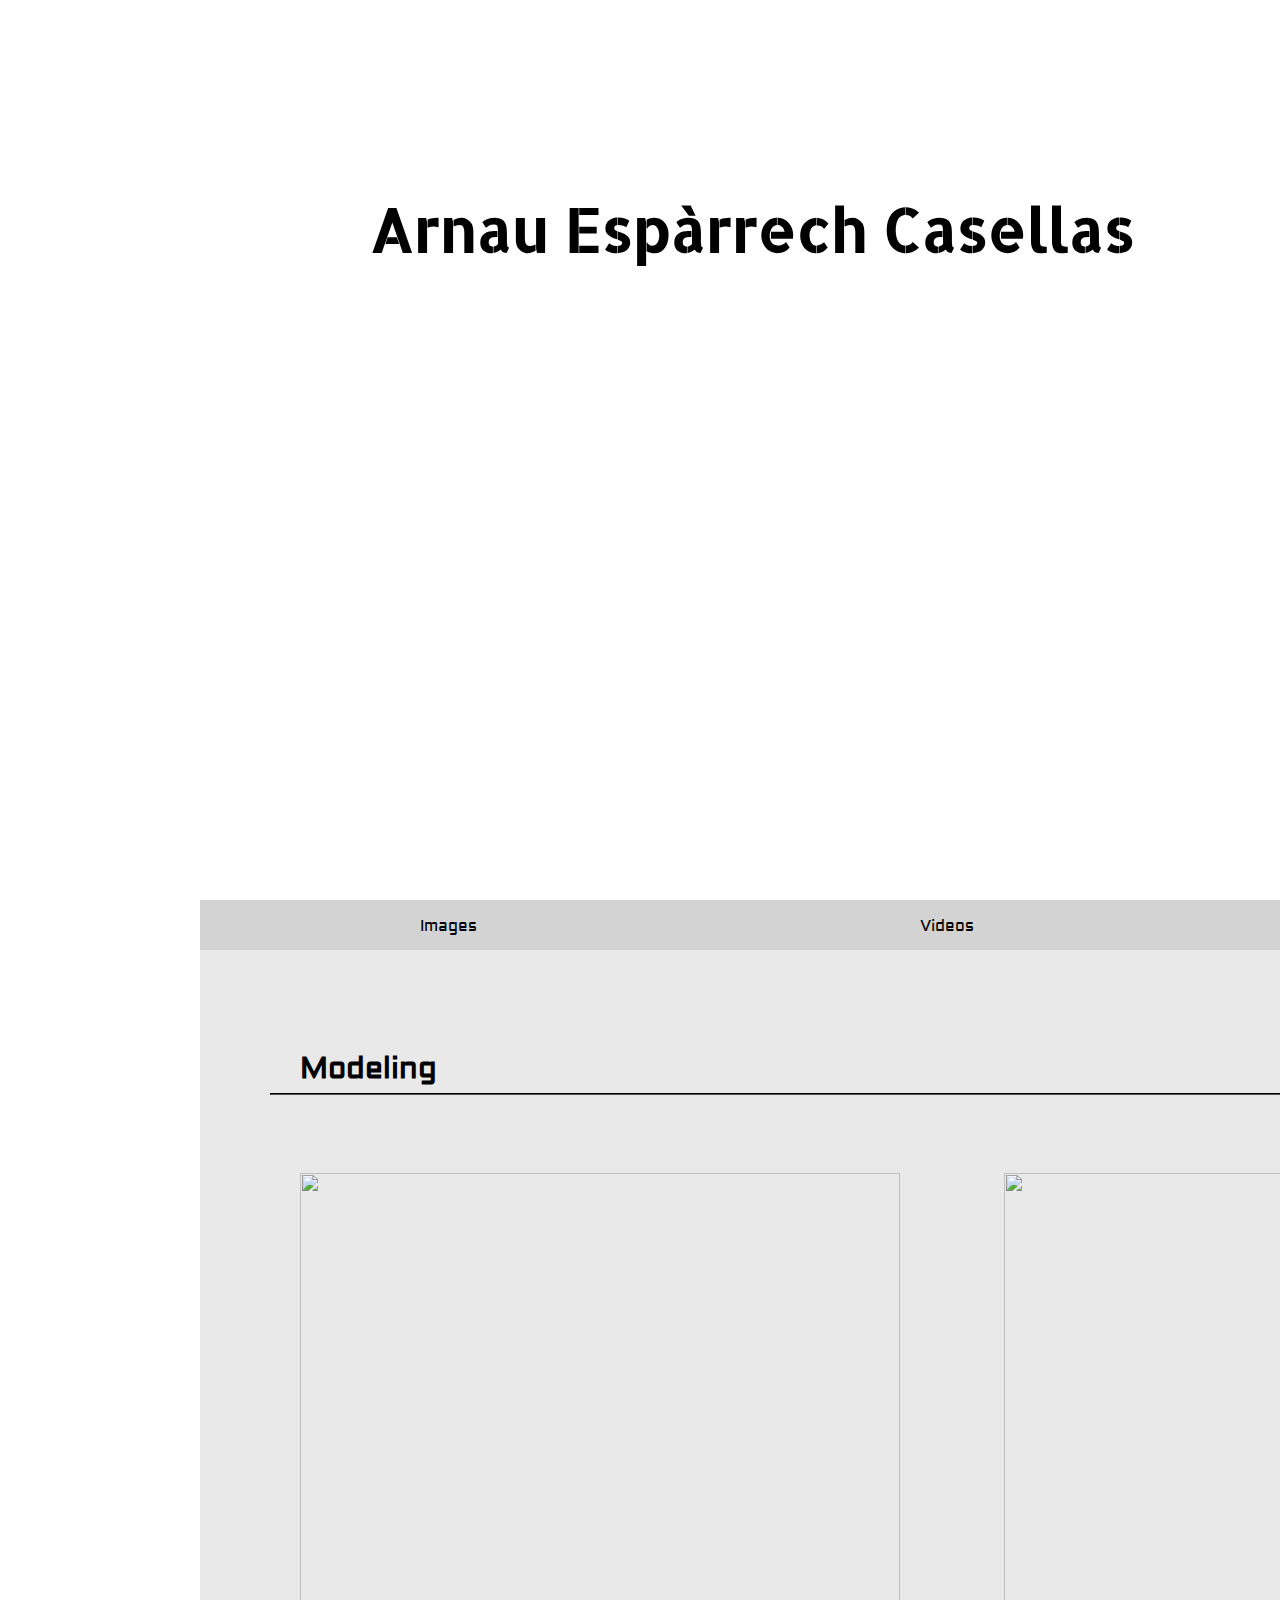
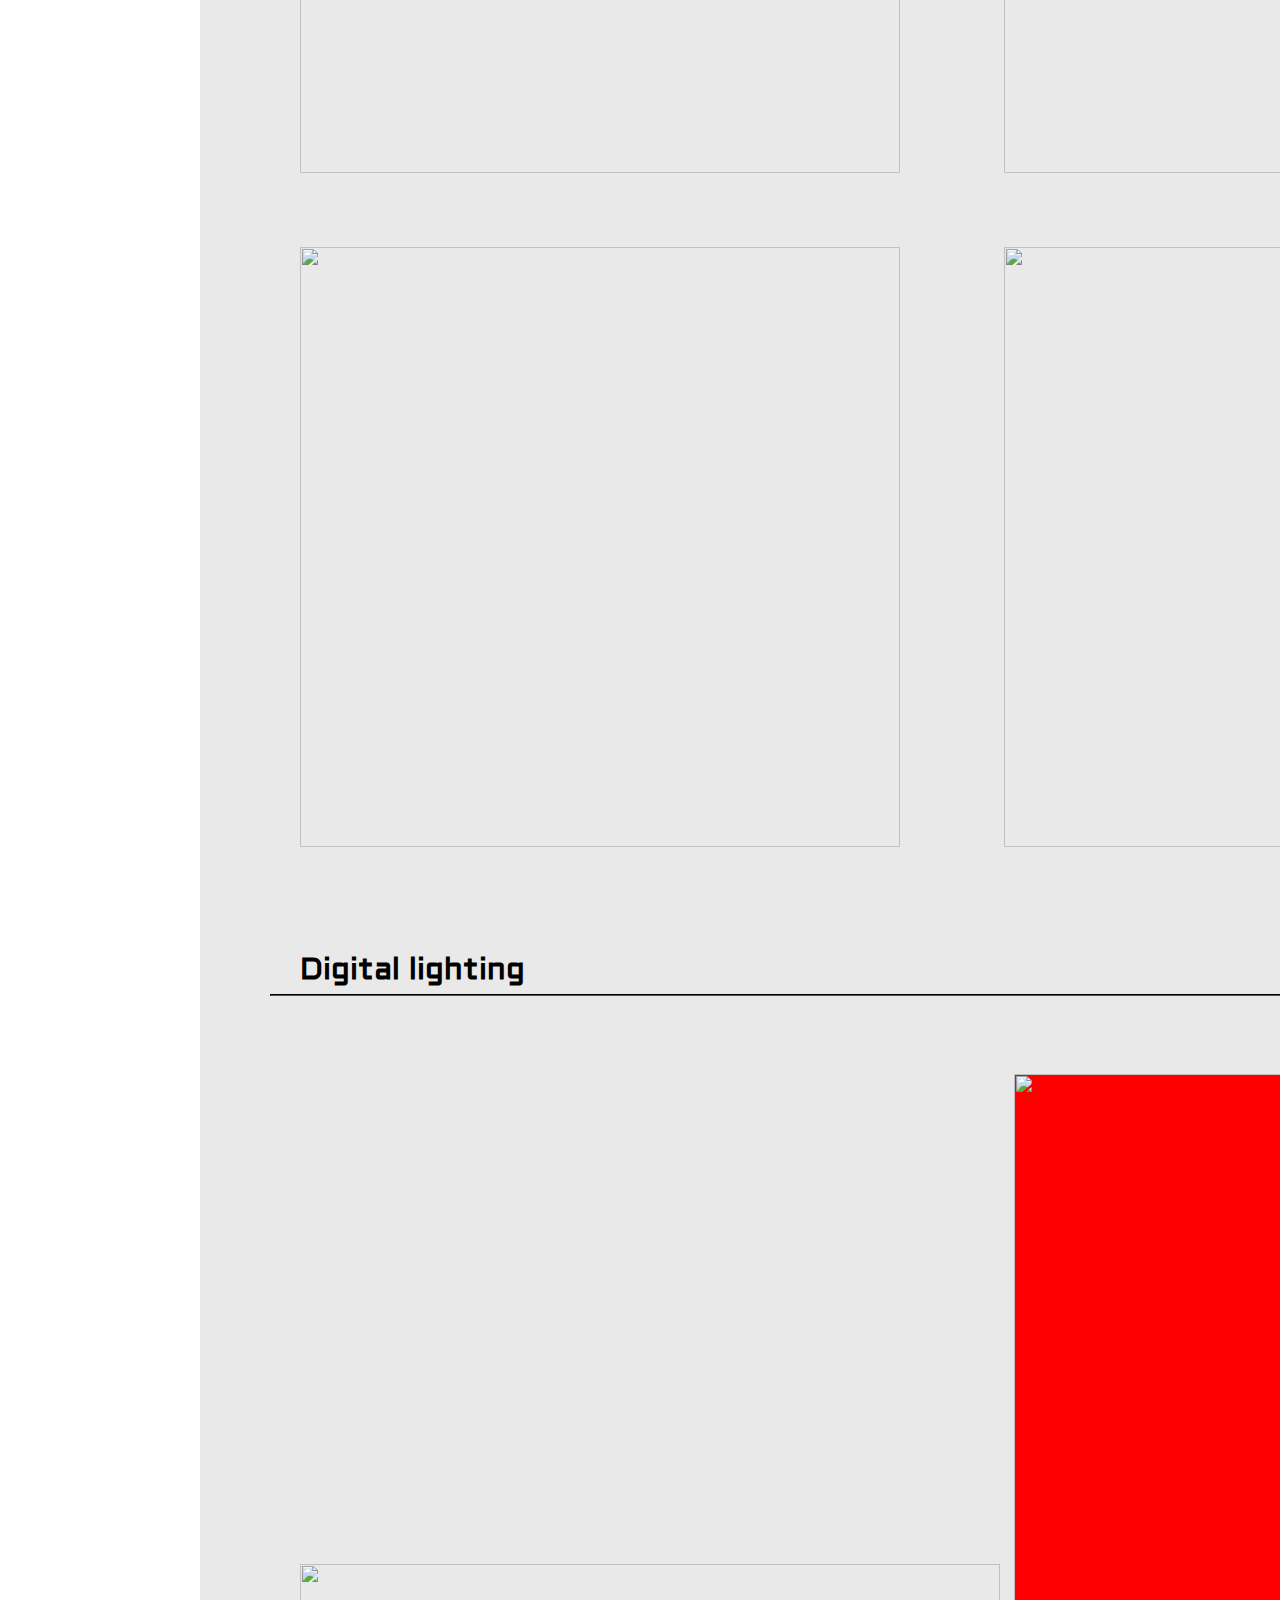
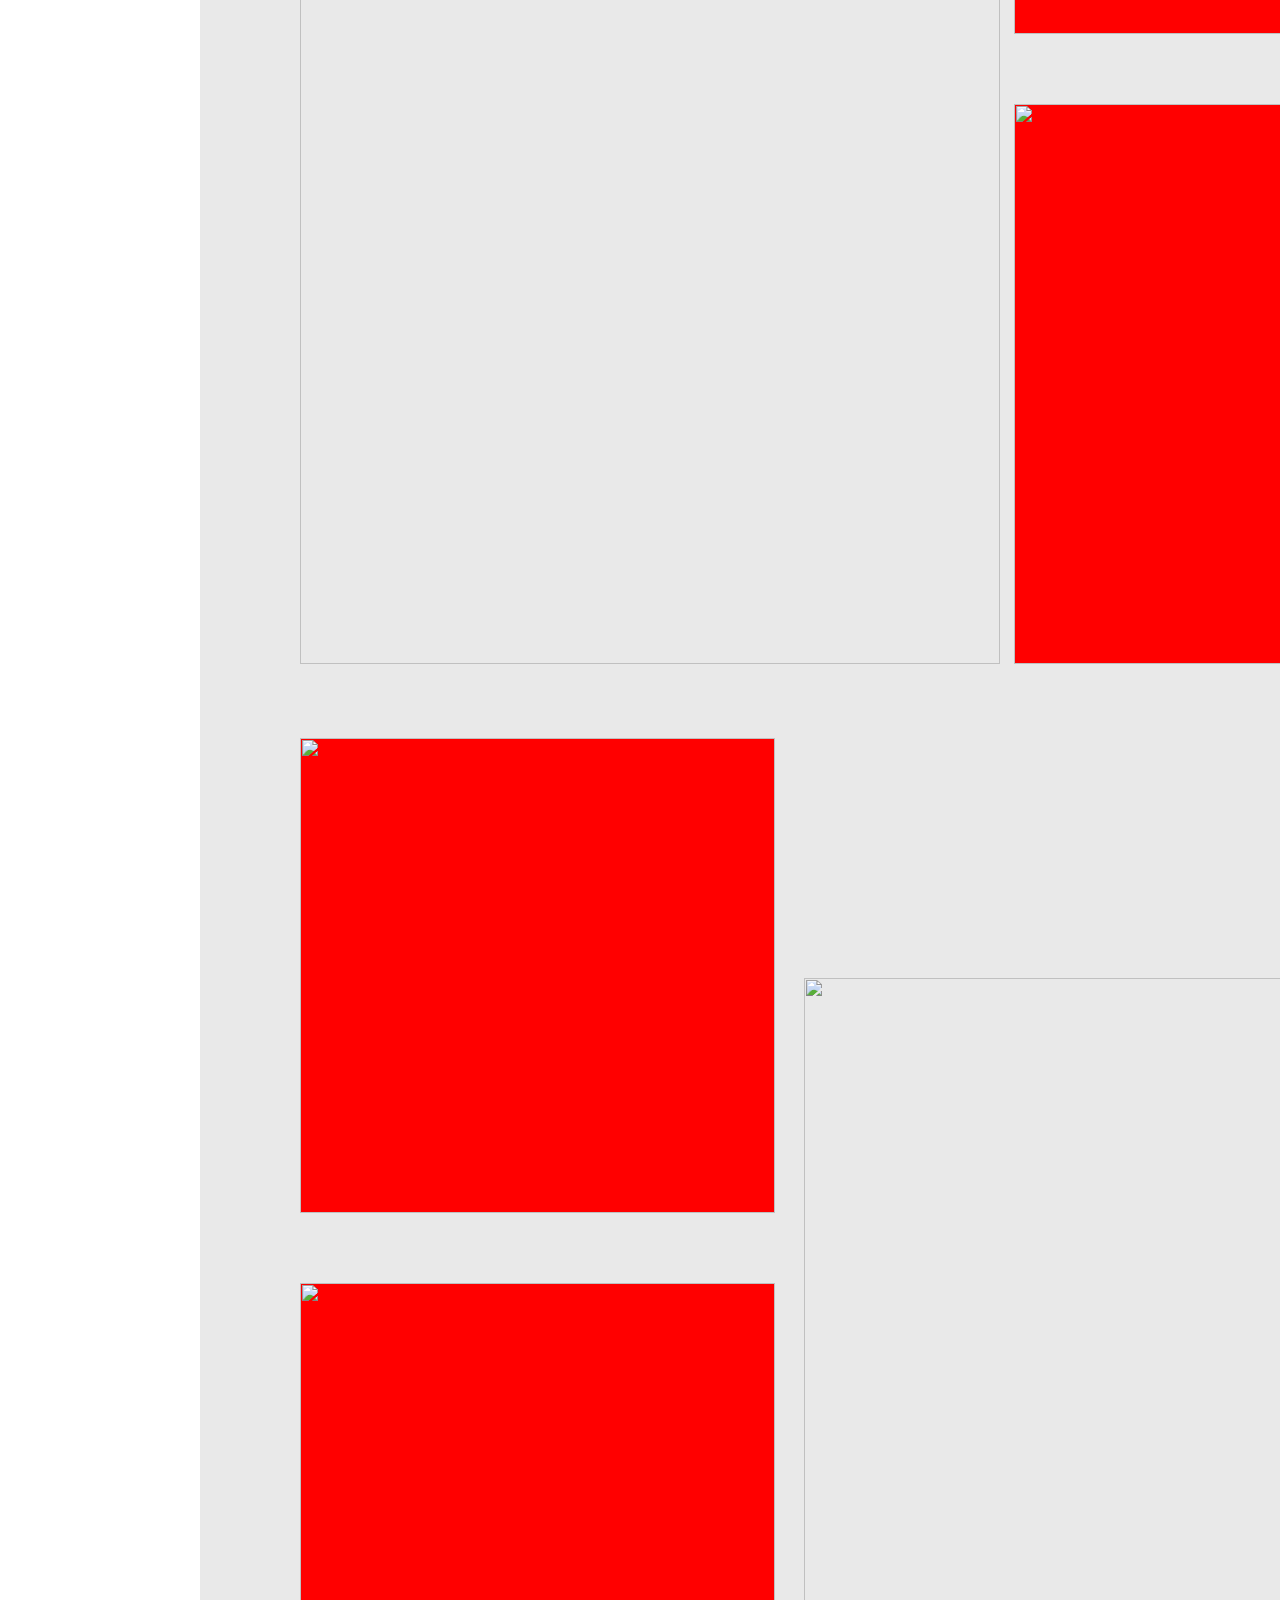
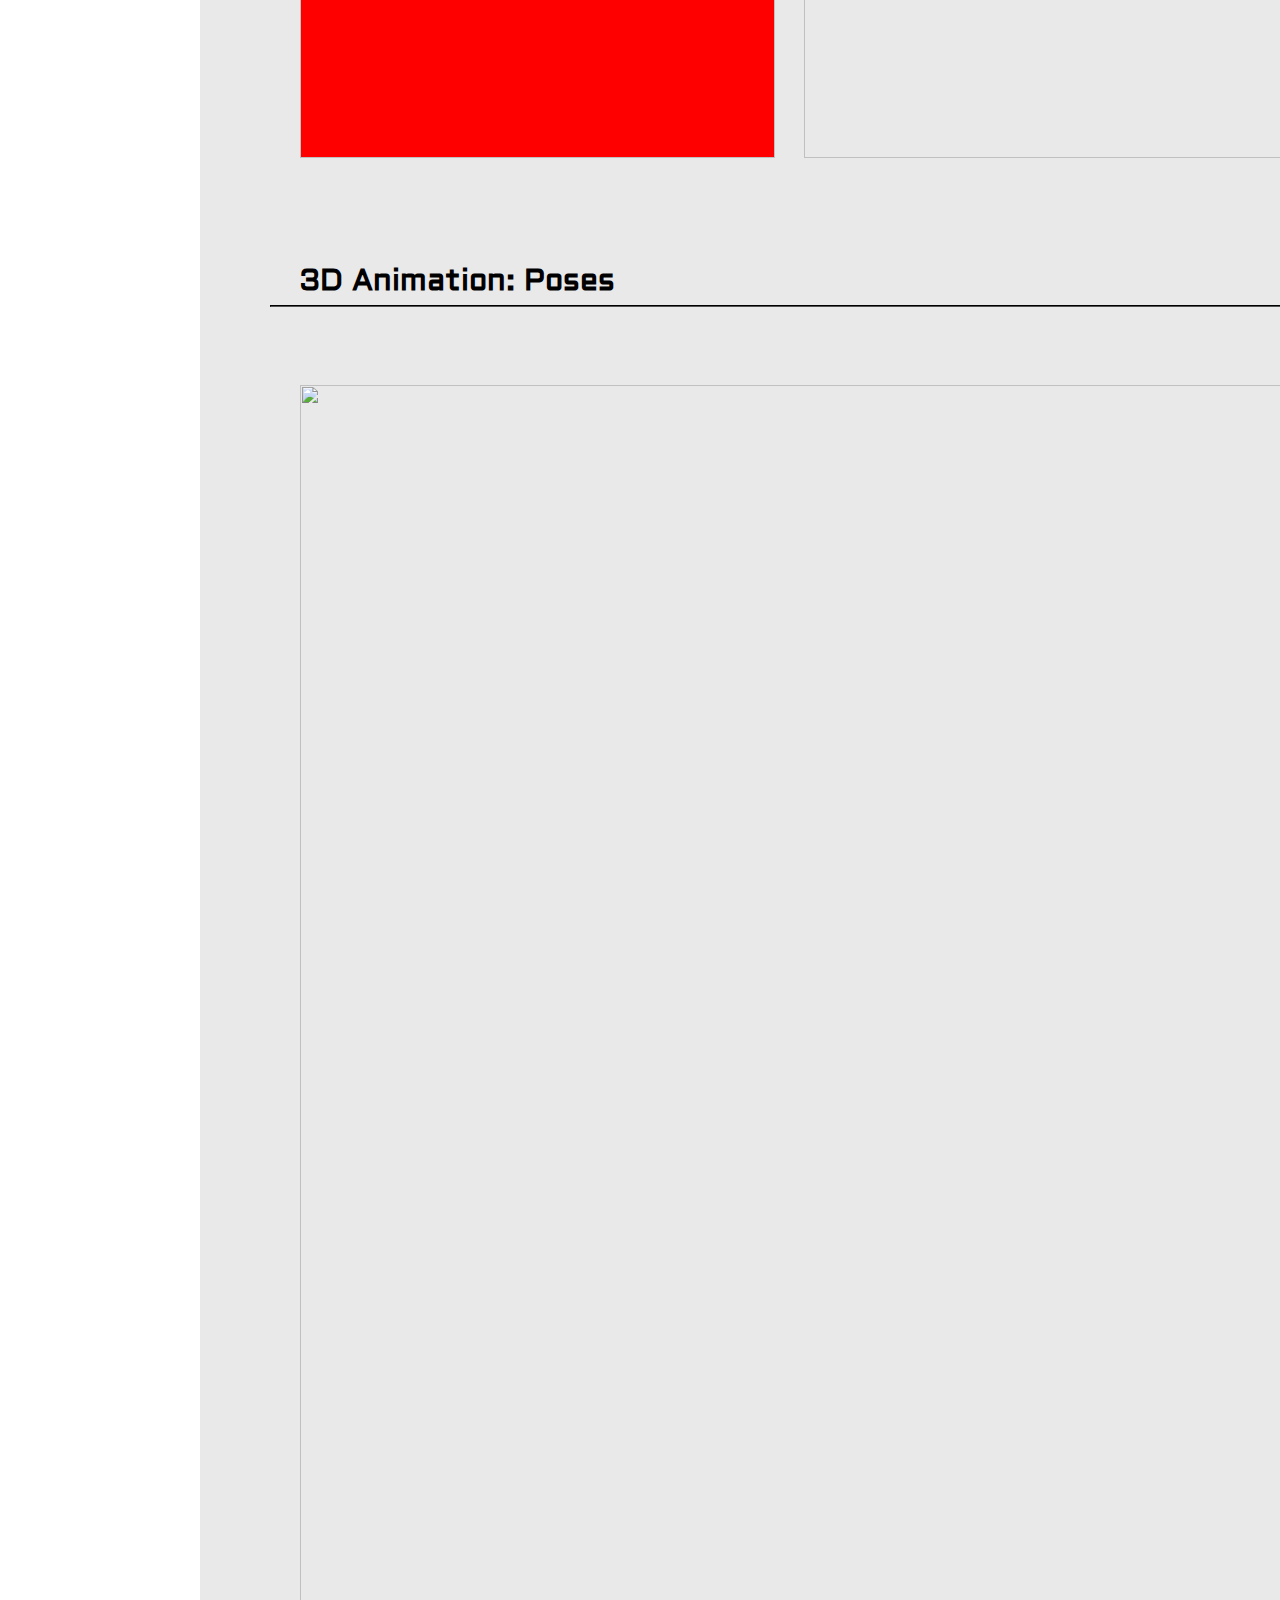
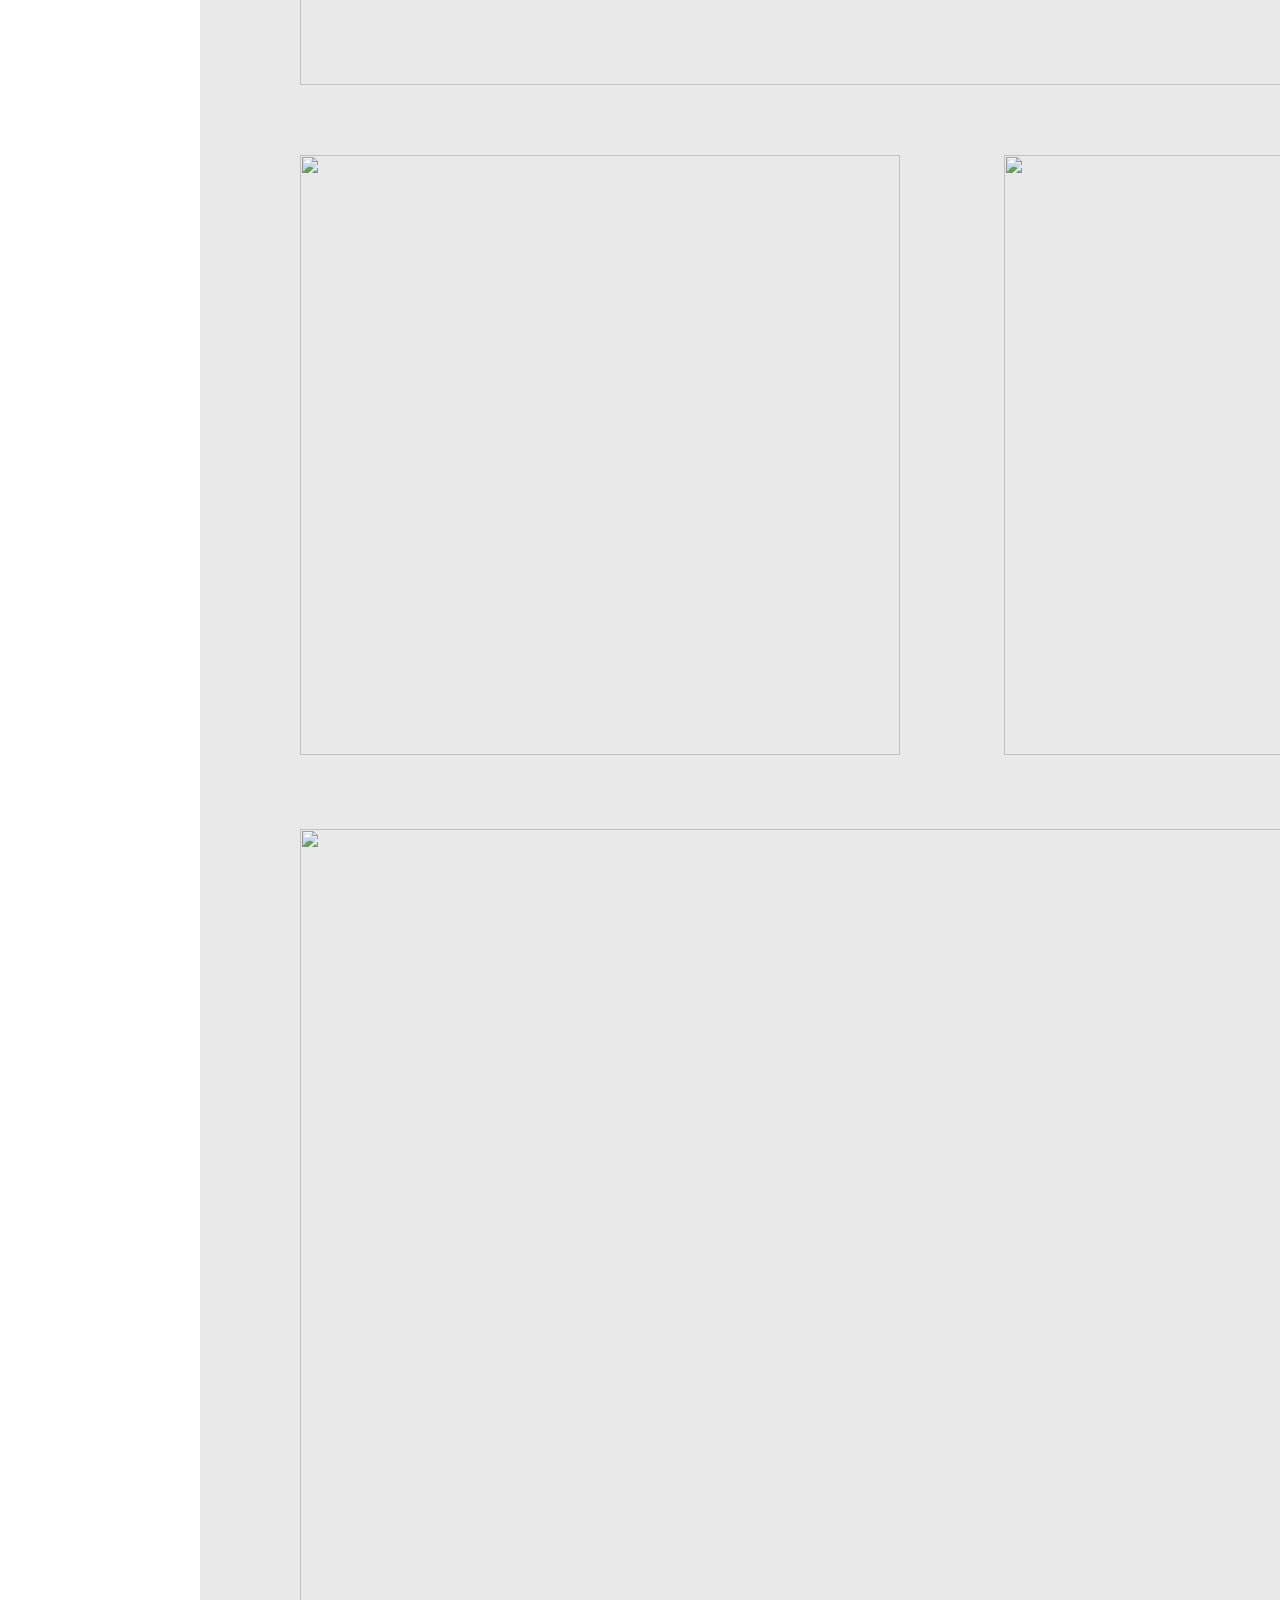
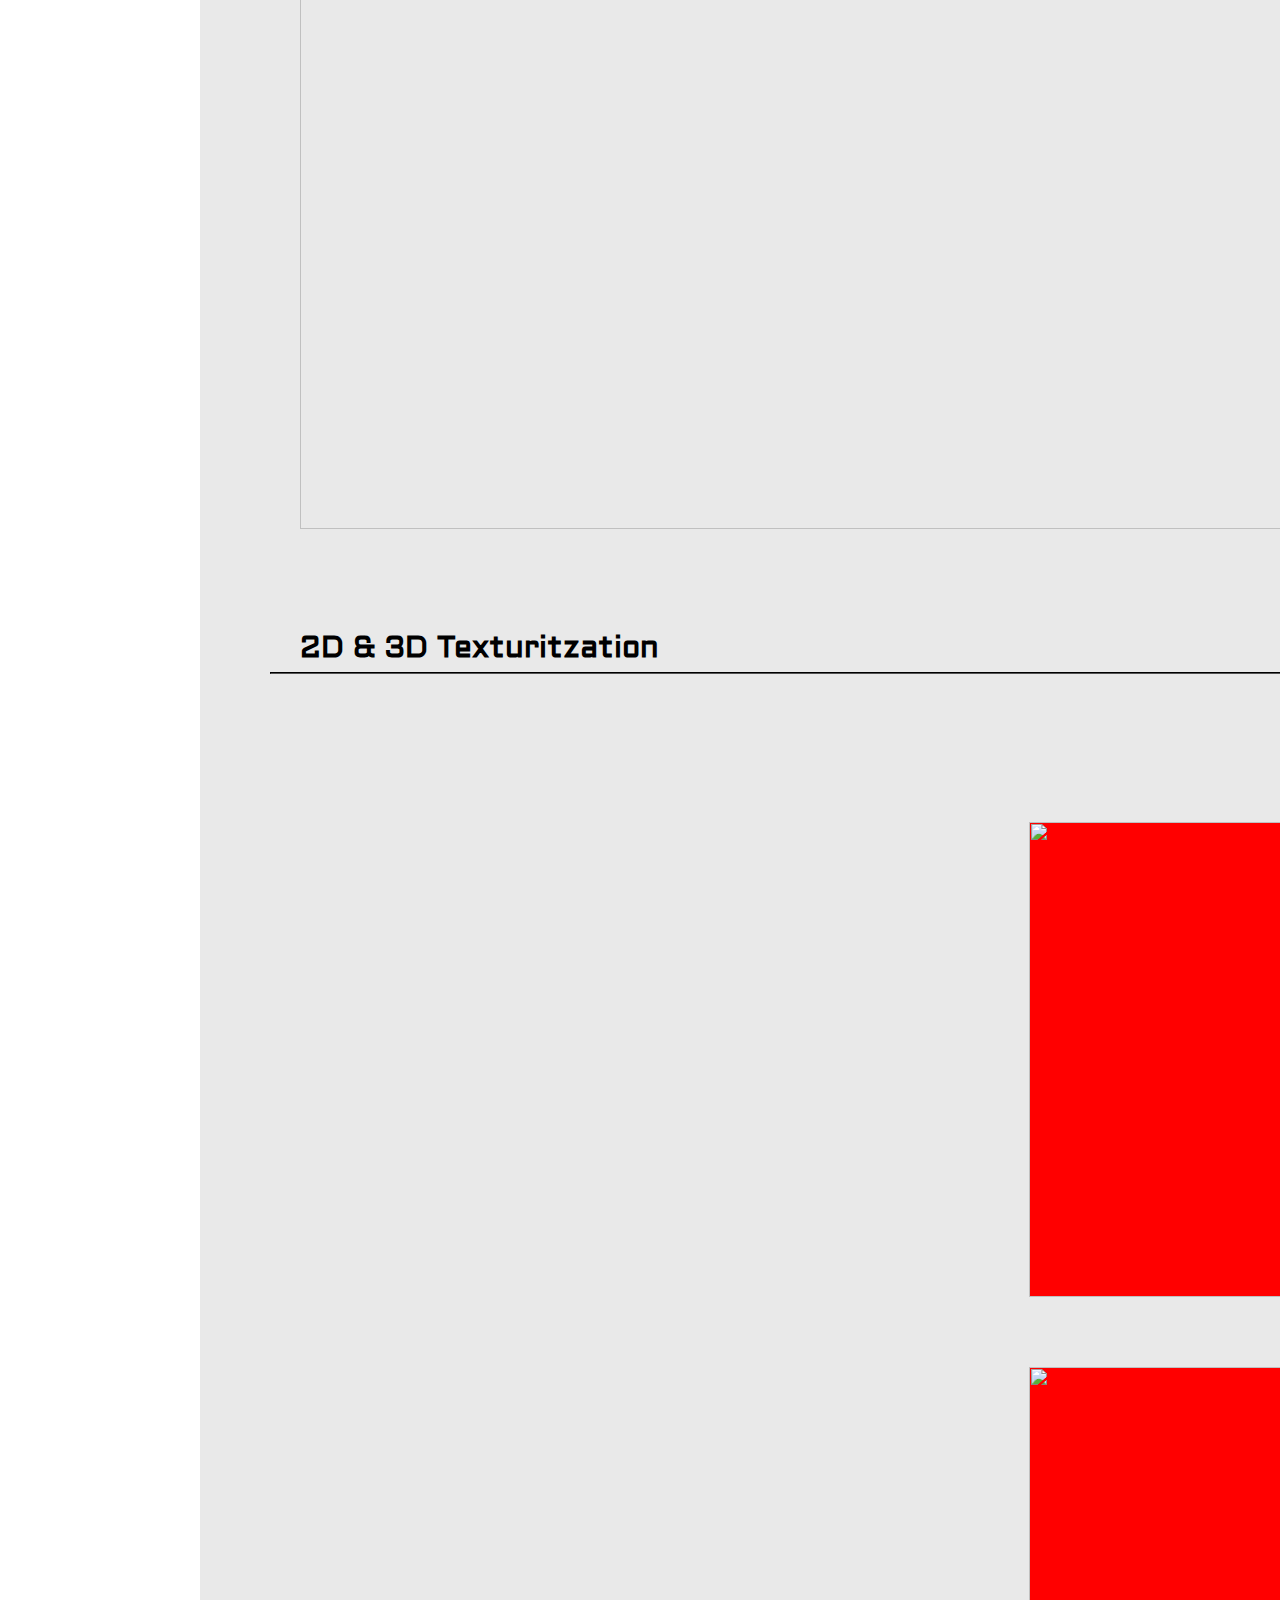
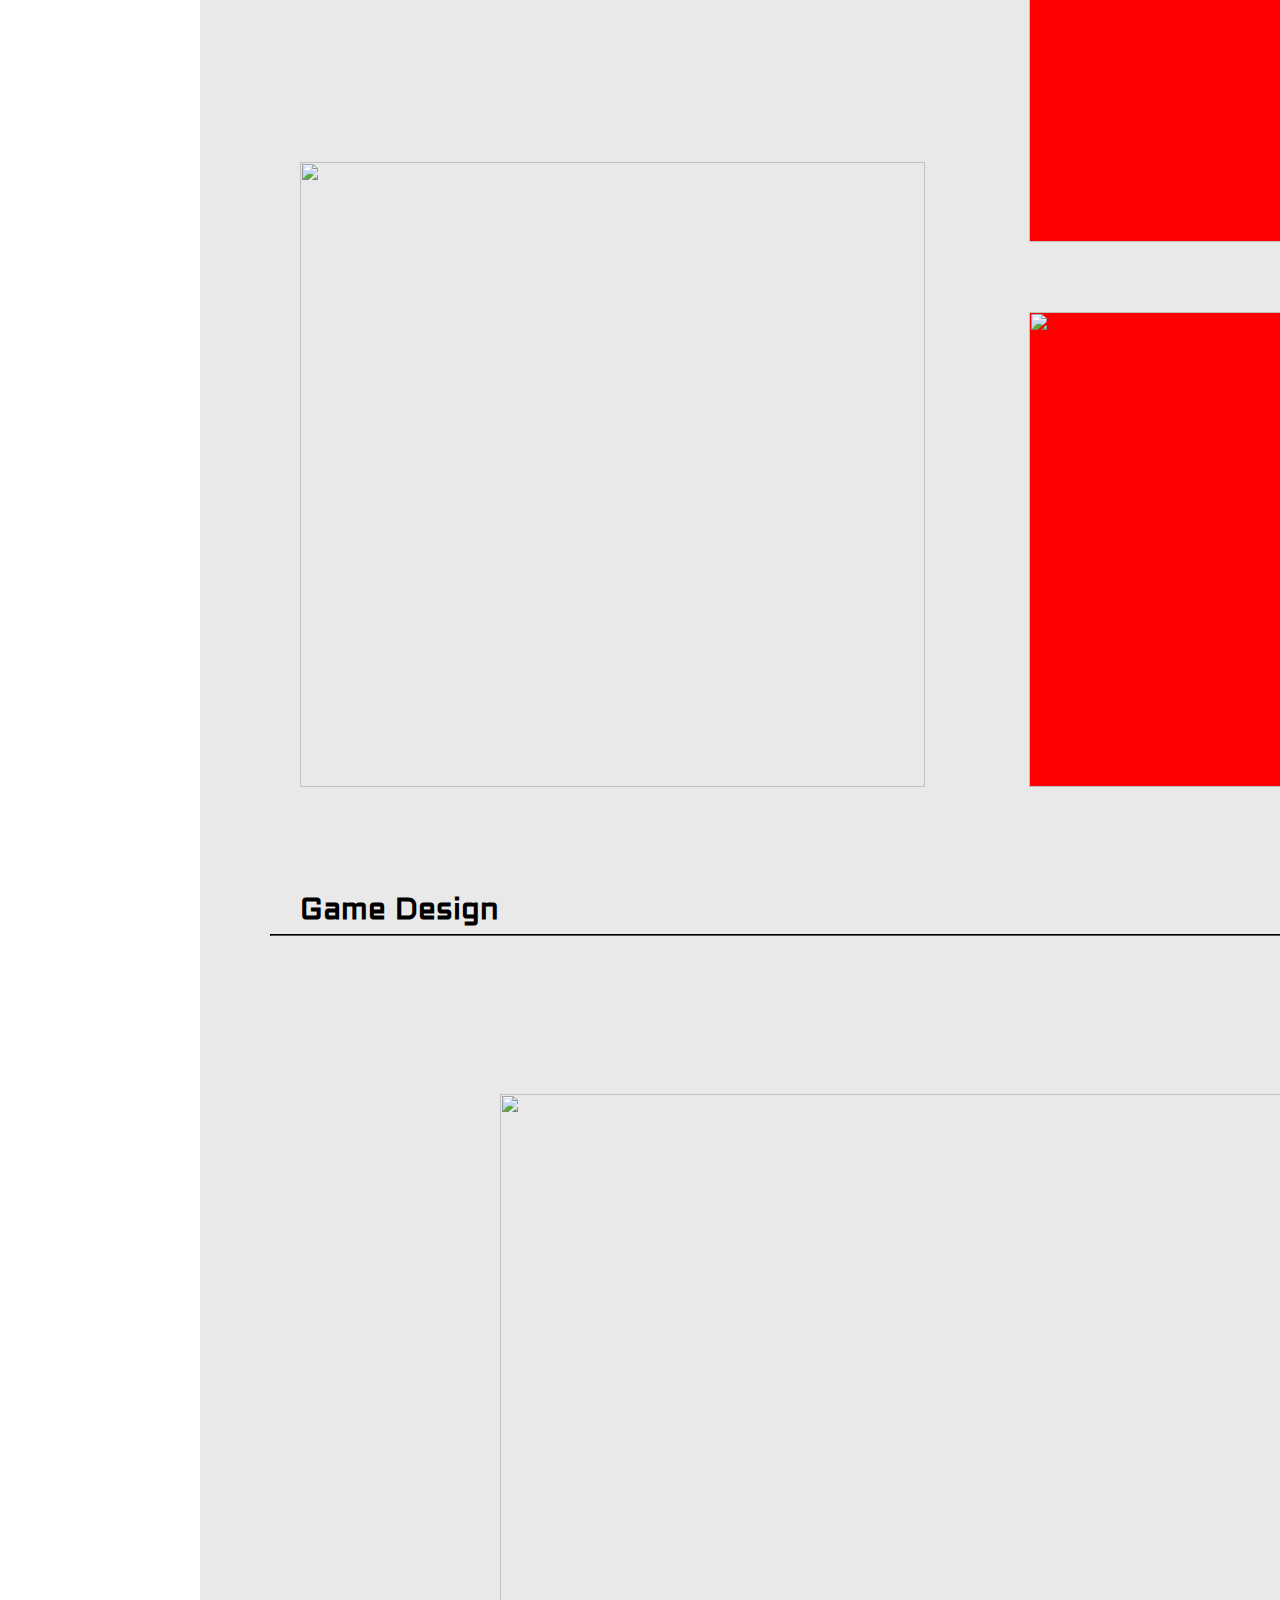
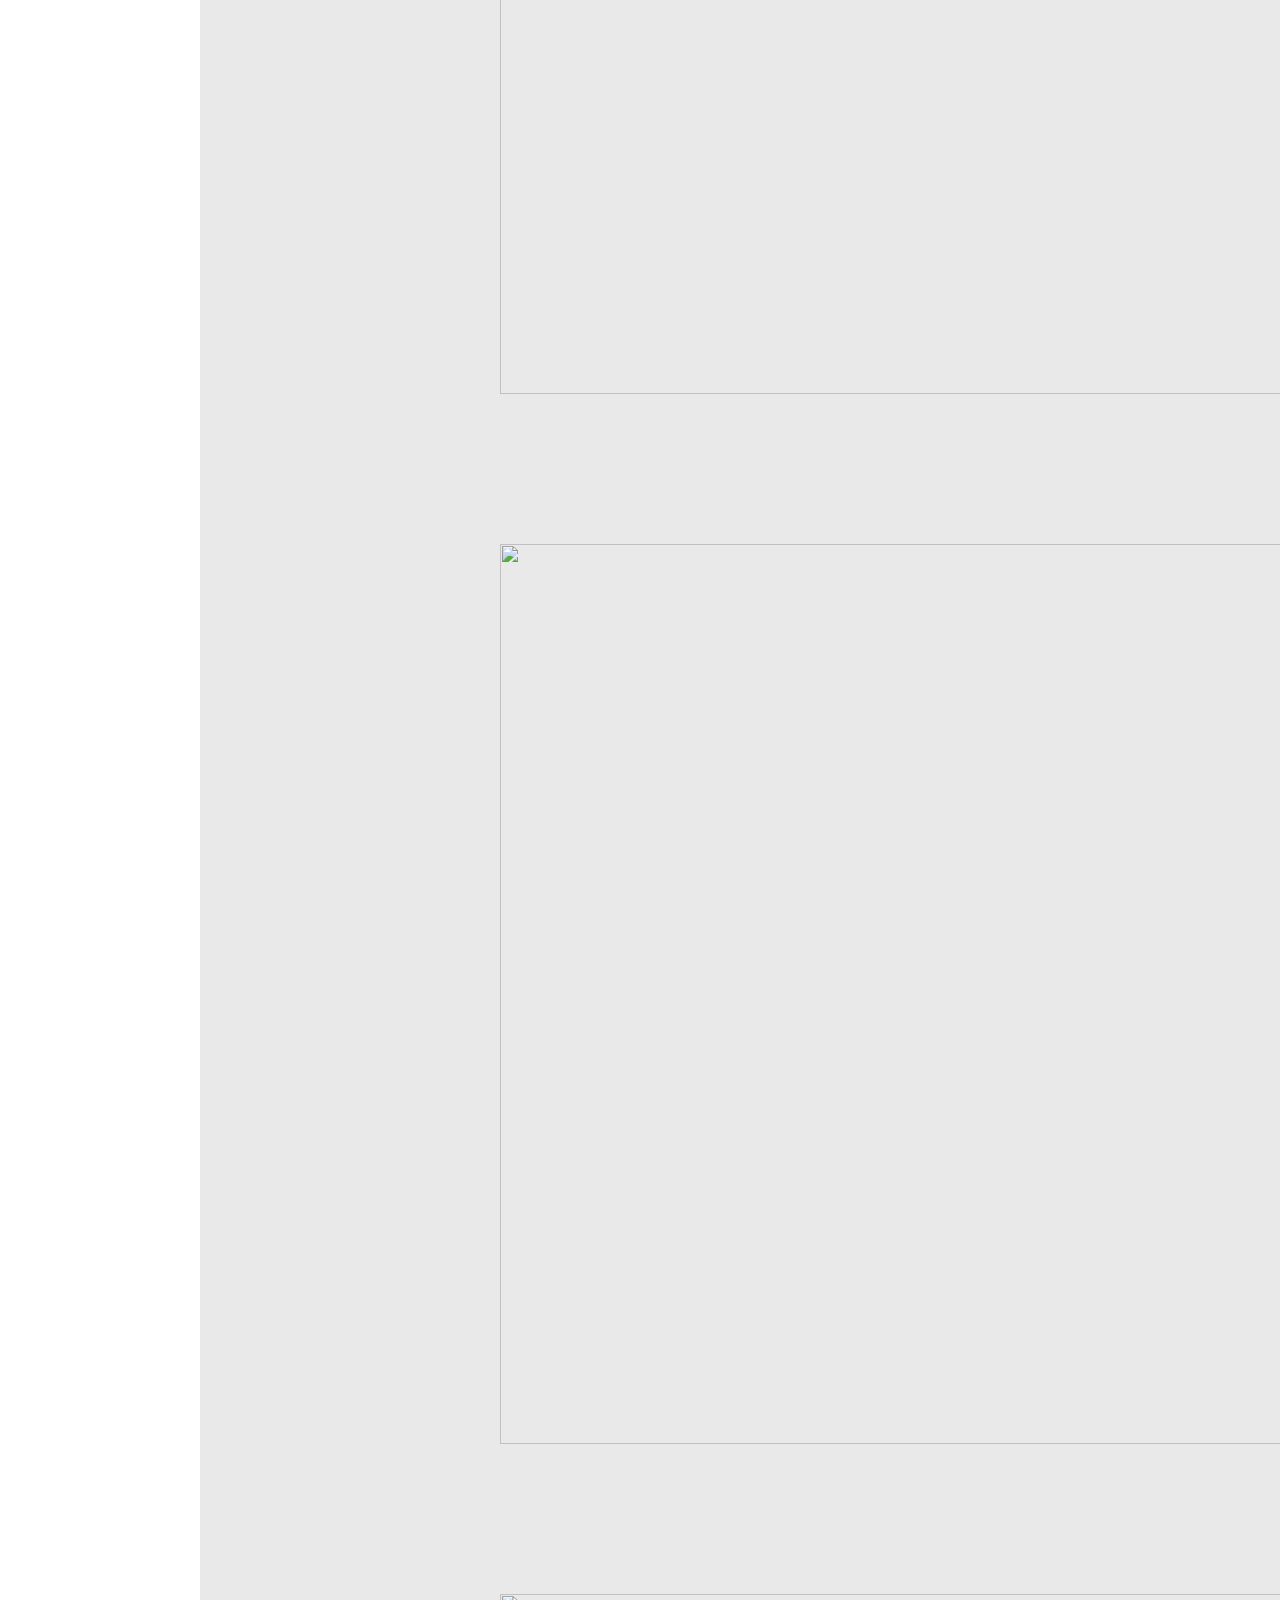
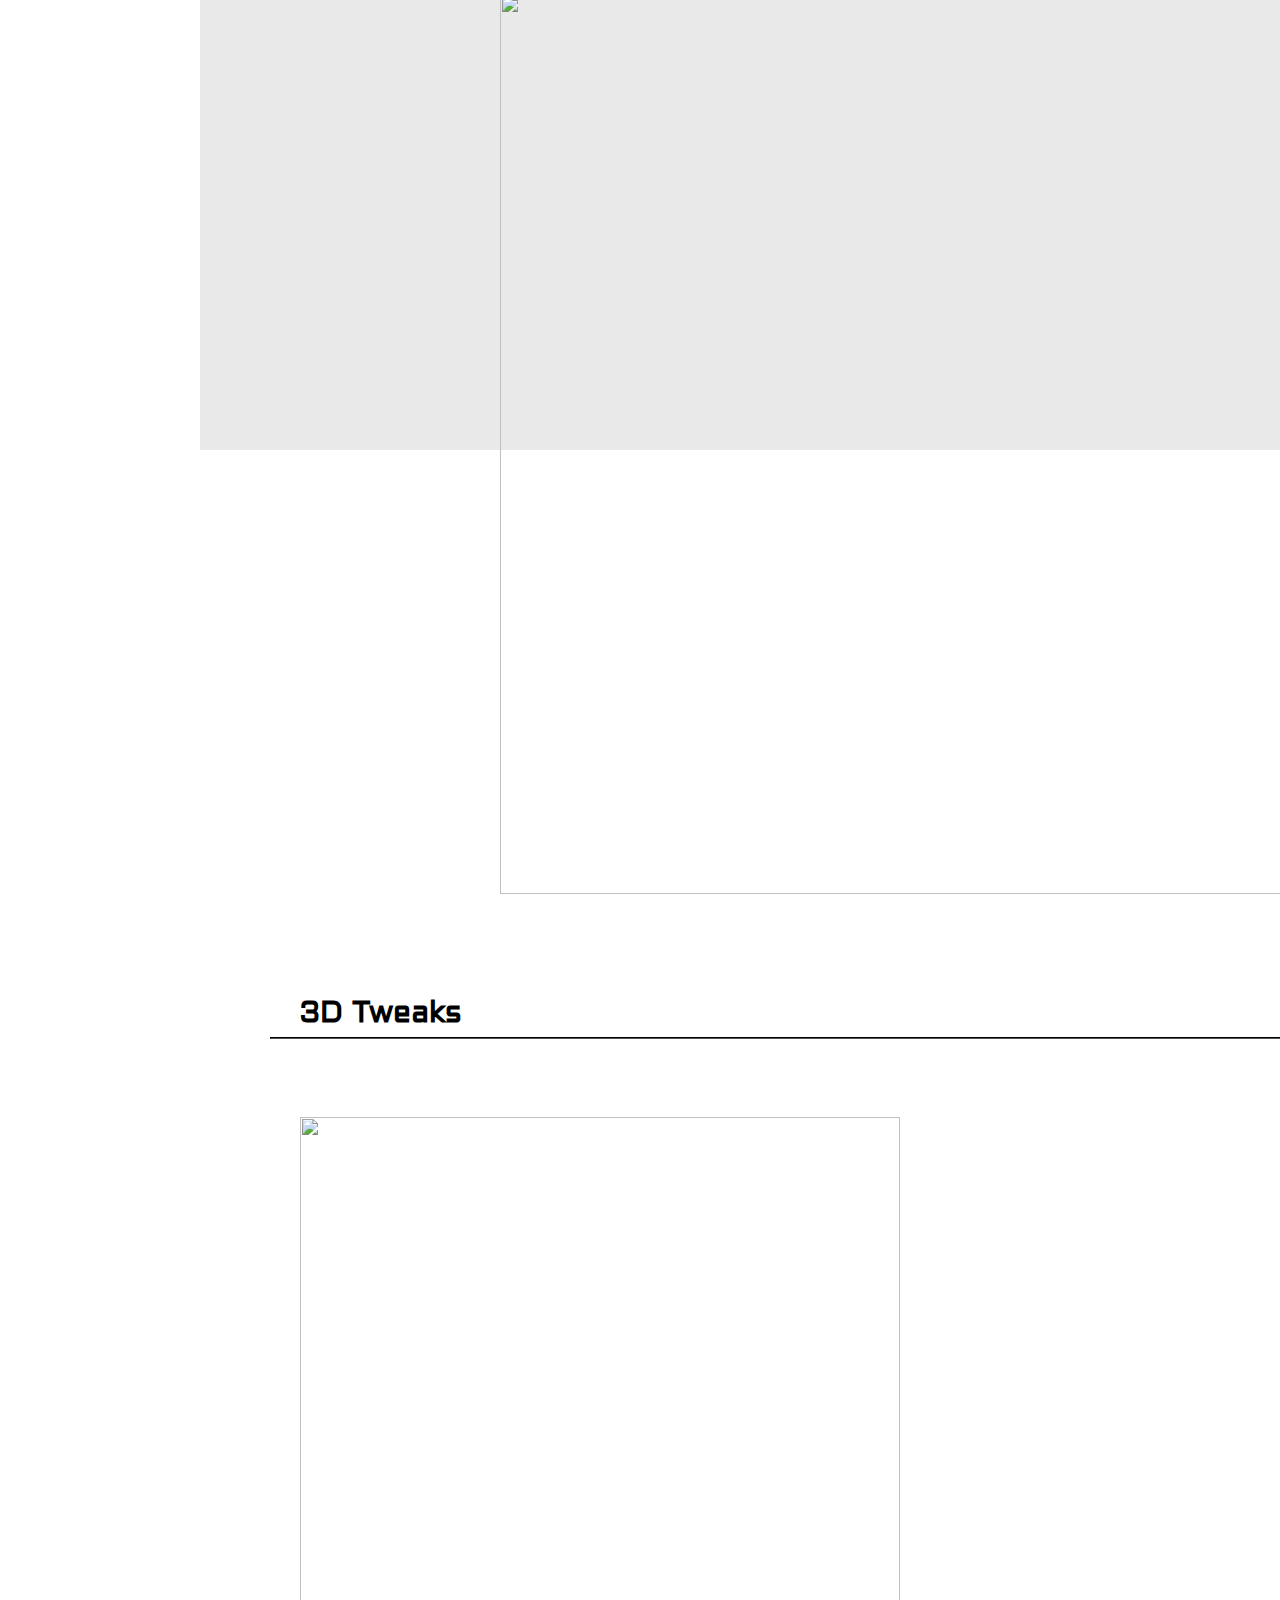
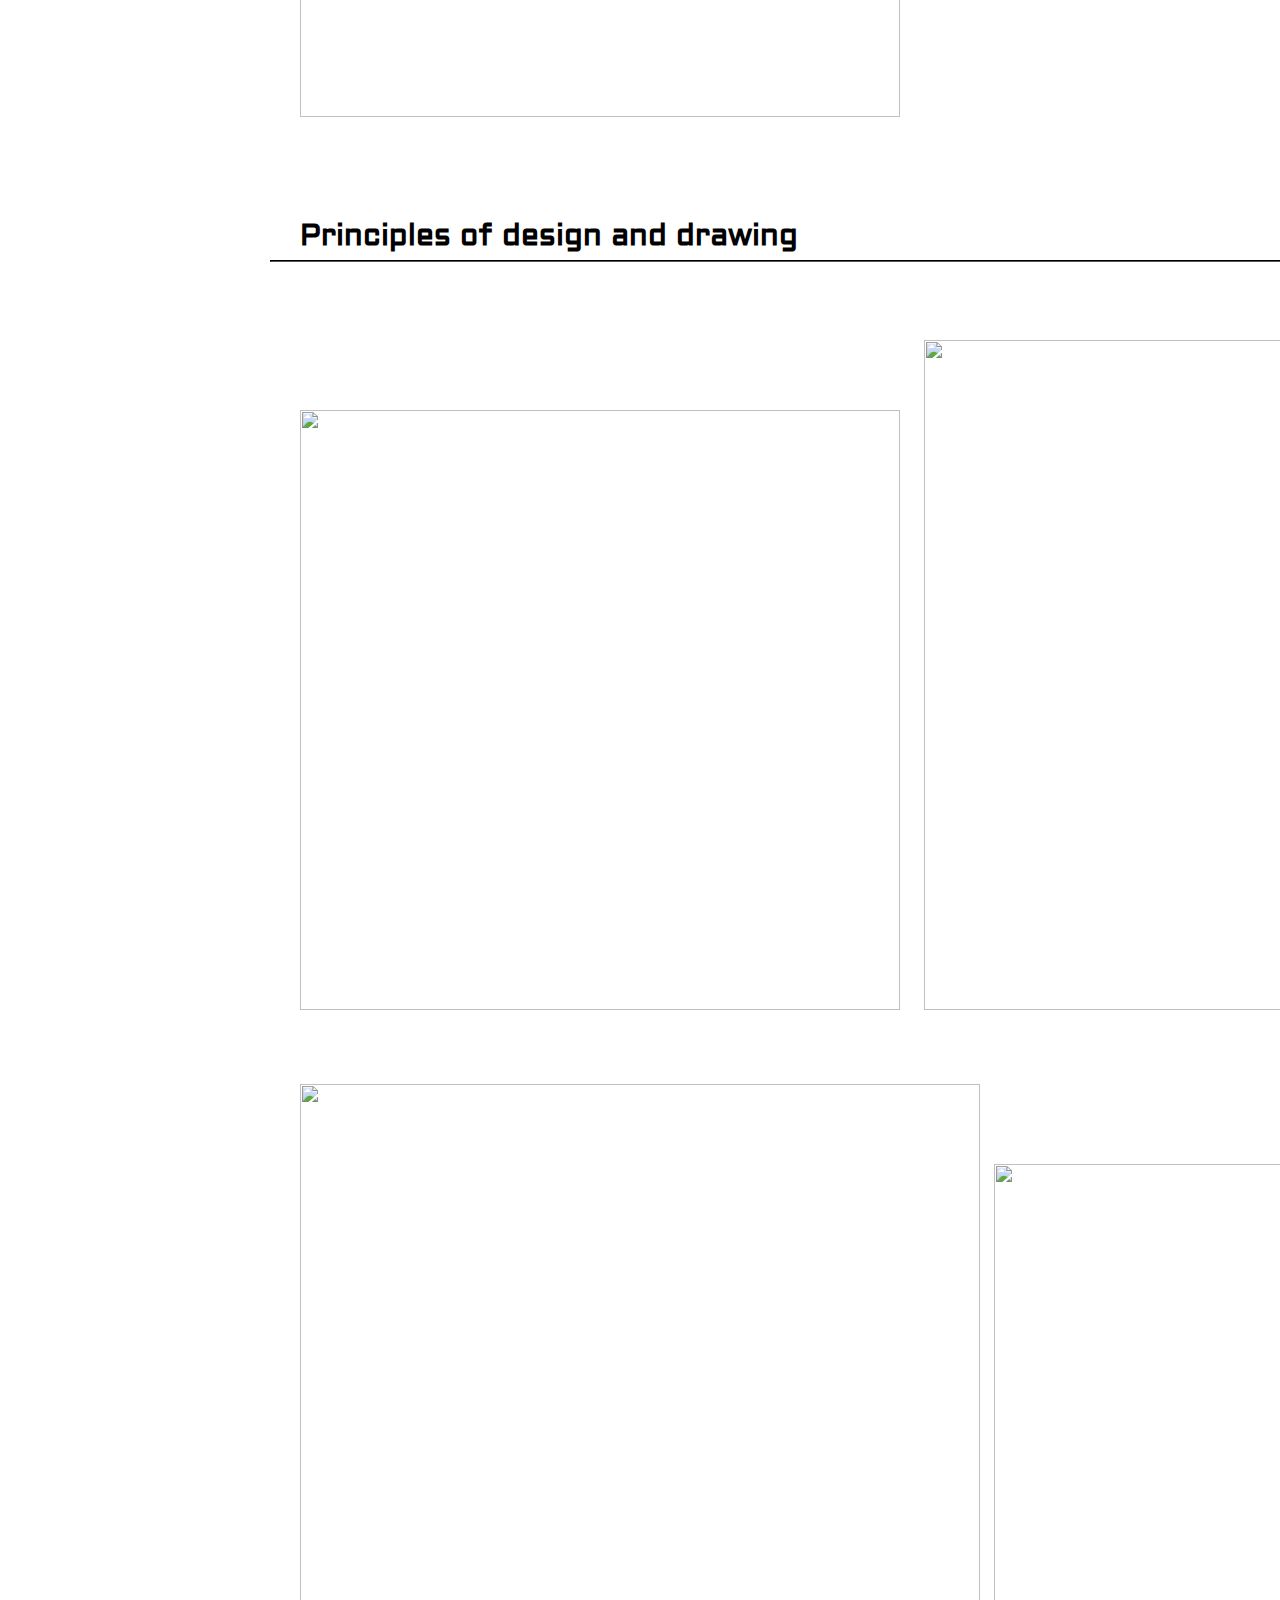
==== index.html @ 05ee7d9e "Add files via upload" ====
<html>
    <head>
        <meta charset="utf-8">
        <meta http-equiv="X-UA-Compatible" content="IE=edge">
        <!--CSS Link-->
        <link href="style.css" rel="stylesheet" type="text/css">
        <!--Fonts-->
        <link href='https://fonts.googleapis.com/css?family=Allerta Stencil' rel='stylesheet'>
        <link href='https://fonts.googleapis.com/css?family=Aldrich' rel='stylesheet'>
        
        <title>Portfolio CV</title>
	</head>
    
    <body>
    
        <h1>Arnau Espàrrech Casellas</h1>
        
        <!--Pestanyes Seleccionables-->
            <div class="selecionadors" id="selimg"> <p>Images</p> </div>
            <div class="selecionadors" id="selvid"> <p>Videos</p> </div>
            <div class="selecionadors" id="selpro"> <p>Projects</p> </div>
        
        <!--Pestanyes Continguts-->
            <div class="contenidor" id="images">
        
                <h2>Modeling</h2>
                <hr>
                
                 <img src="media/images/Modelatge/CotxeVolador.jpeg">
                 <img src="media/images/Modelatge/AudiRender1.jpeg">
                 <img src="media/images/Modelatge/AudiRender2.jpeg">
                 <img src="media/images/Modelatge/CotxeVolador2.jpeg">
                
                <h2>Digital lighting</h2>
                <hr>
                
                <div id="light">
                <img src="media/images/Iluminacio/ResultatFinalIluminacioLliure.png">
                </div>
                <div id="light1">
                <img src="media/images/Iluminacio/ResultatFinalVolumetricLightsYas.png">
                <img src="media/images/Iluminacio/ResultatFinal.png">
                </div>
                <div id="light2">
                <img src="media/images/Iluminacio/HDRI%20Exterior.jpg">
                <img src="media/images/Iluminacio/HDRI%20InteriorNocturn.jpg">
                </div>
                <div id="light3">
                <img src="media/images/Iluminacio/Insignia.png">
                </div>
                
                <h2>3D Animation: Poses</h2>
                <hr>
                <div id="poses">
                <img src="media/images/Animation/PosicioPes.jpg">    
                </div>
                <img src="media/images/Animation/posici%C3%B3.png">
                <img src="media/images/Animation/posici%C3%B32.png">
                <div id="poses">
                <img src="media/images/Animation/Sentiments.jpg">    
                </div>
                <h2>2D & 3D Texturitzation</h2>
                <hr>
                <div id="texture">
                <img src="media/images/Texture/TexturesFinal.jpg">
                </div>    
                <div id="texture1">
                <img src="media/images/Texture/EscenaFinal.png">
                <img src="media/images/Texture/MotoRenderFinal.jpg">
                <img src="media/images/Texture/RenderFinal.jpg">
                </div>
                <h2>Game Design</h2>
                <hr>
                <div id="design">
                <img src="media/images/VideoGameDesign/Nivell1.jpg"> 
                <img src="media/images/VideoGameDesign/Nivell2.jpg">
                <img src="media/images/VideoGameDesign/Nivell3.jpg">
                </div>
                <h2>3D Tweaks</h2>
                <hr>
                <img src="media/images/Acabats3D/capcabell.jpg">
                
                <h2>Principles of design and drawing</h2>
                <hr>
                <img src="media/images/Drawing/Emoticonos.jpg">
                <div id="drawing">
                <img src="media/images/Drawing/GosAnimat.gif">
                </div>
                <div id="drawing2">
                <img src="media/images/Drawing/logo-bn.jpg">
                </div>
                <div id="drawing3">
                <img src="media/images/Drawing/PosicioFinal.jpg">
                </div>
                
                <h2>Sprites</h2>
                <hr>
        
                <div id="sprites">
                <img src="media/images/Sprites/Sprites.jpg">
                </div>
                
            </div>
        
            <div class="contenidor" id="videos">
                
                <h2>2D Animation</h2>
                <hr>
                <video src="media/videos/animation2D/Rotoscopia_ArnauAndrea.mp4" controls></video>
                <video src="media/videos/animation2D/Dancer.mp4" controls></video>
                <h2>3D Animation</h2>
                <hr>
                <video src="media/videos/animation3D/Accio.mp4" controls></video>
                <h2>FX Animation</h2>
                <hr>
                <video src="media/videos/FXAnimation/bitllesfx.mp4" controls></video>
                
            </div>
            <div class="contenidor" id="projects">
                
                <h2>Interactive environment</h2>
                <hr>
                
                <img id="cuina" src="media/projects/cuinainterectiva.png">
                <img id="audio" src="media/projects/audiovideo.jpg">
                
                <h2>APP Development</h2>
                <hr>
                <p id="programacio"><a href="media/projects/AppProjects.zip" download>"Click here"</a> to download the PONG and Space Invaders projects.</p>
                
                <img id="pong" src="media/projects/pong.png">
                <img id="invaders" src="media/projects/spaceinvaders.png">
                
            </div>
            <div id="DivFons" ></div>
    
                <img id="scrollup" src="media/images/scrollimg.png">
        
        <script src="java.js"></script>
        
    </body>
    
</html>
---- style.css ----
h1 {
    
    position:absolute;
    top:150px;
    left:370px;
    font-family: 'Allerta Stencil';
    font-size: 60px;
    
}

h2 {
    
    margin-left: 100px;
    margin-top: 100px;
    margin-bottom: 5;
    font-family: 'Aldrich';
    font-size: 30px; 
}

hr {
    
    margin-left: 70px;
    margin-right: 50px;
    margin-top: 5px; 
    border-color: black;
    
}

body {
    
    background-image: url(media/images/Drawing/Pinzells.png);
    background-repeat: no-repeat;
    background-size: cover;
    background-attachment: fixed;
    
}

/* Seleccionadors Pestanyes */
.selecionadors{
    
    position: absolute;
    top:900px;
    height: 50px;
    width:500px;      
}

.selecionadors p{

    margin-left: 220px;
    font-family: 'Aldrich';
    
}

#selimg{
    
    left:200px;
    background-color: lightgray;
    
    
}

#selvid{

    left:700px;
    background-color: lightgray;
    
}

#selpro{
    
    left:1200px;
    background-color:lightgray;
    
}

#selimg:hover{
    
    background-color: lightslategray;
      
}

#selvid:hover{

    background-color: lightslategray;
    
}

#selpro:hover{
    
    background-color:lightslategray;
    
}




.contenidor{
    
    position: absolute;
    top:950px;
    left:200px;
    height: 12300px;
    width: 1500px;   
}


#DivFons{
    
    background-color:lightgray;
    opacity: 0.5;
    z-index: -5;
    position: absolute;
    top:950px;
    left:200px;
    height: 12300px;
    width: 1500px;
}


#images img{
    
    width: 600px;
    margin-left: 100px;
    margin-top:70px;
    
}

#images img:hover{
    
   transform: scale(1.1);

}

/*Il·luminació*/

#light{
   
    display: inline-block;
        
}

#light img{
   
    width: 700px;
        
}

#light1{
    
    margin-left: 10px;
    width:600px;
    height: 600px;
    display: inline-block;
    
}

#light1 img{
    
    margin-left: 0px;
    margin-top:70px;
    background-color: red;
    width:560px;
    
}

#light2{
    
    margin-right: 0px;
    margin-left: 100px;
    width:400px;
    height: 600px;
    display: inline-block;

}

#light2 img{
    
    margin-left: 0px;
    margin-top:70px;
    background-color: red;
    width:475px;
    
}

#light3{
   
    display: inline-block;
        
}

#light3 img{
   
    width: 780px;
        
}

/*AnimacioPoses*/

#poses img{
    
    width: 1300px;
    
}


/*2Di3D Texture*/

#texture{
    
    display: inline-block;
    
}

#texture img{
    
    width: 625px;
    
}

#texture1{
    
    margin-top:70px;
    margin-right: 0px;
    margin-left: 100px;
    width: 400px;
    height: 900px;
    display: inline-block;  
    
}

#texture1 img{
    
    margin-left: 0px;
    margin-top:70px;
    background-color: red;
    width:475px;
    
}


/*Design*/
#design{
    
    margin-left: 200px;
    
}

#design img{
    
    margin-top: 150px;
    width: 900px;
    
    
}

/*Drawing*/

#drawing{
    
    display: inline;
    margin-left:20px;
    
}

#drawing img{
    
    width: 670px;
    margin-left:0px;
    
}

#drawing2{
    
    display: inline;

}

#drawing2 img{
    
    width: 680px;
    
}

#drawing3{
    
    display: inline;
}

#drawing3 img{
    
    margin-left: 10px;
}

/*Sprites*/

#sprites img{
    
   width: 1300px; 
    
}

#videos{

    visibility: hidden;
}

#videos video {
    
    width: 800px;
    margin-left: 350px;
    margin-top: 100px;
    
}



#projects{
    
    visibility: hidden;
}

#cuina{
    
    width: 520px;
    margin-left: 100px;
    margin-top:70px;
}

#audio{
    
    width: 750px;
    margin-left: 10px;
    margin-top:70px;
    
}

#pong{
    
    width: 780px;
    margin-left: 100px;
    margin-top:70px;
    
}

#invaders{
    
    width: 490px;
    margin-left: 10px;
    margin-top:70px; 
    
}

#programacio{
    
    font-family: 'Aldrich';
    margin-top: 30px;
    margin-left: 130px;
    
}

#programacio a{
    
    text-decoration: none;
    
}

#scrollup {
    
    position:fixed;
    top:900px;
    left: 1800px;
    width: 50px;
    
}

#scrollup:hover {
    
    transform: scale(1.2);
    
}
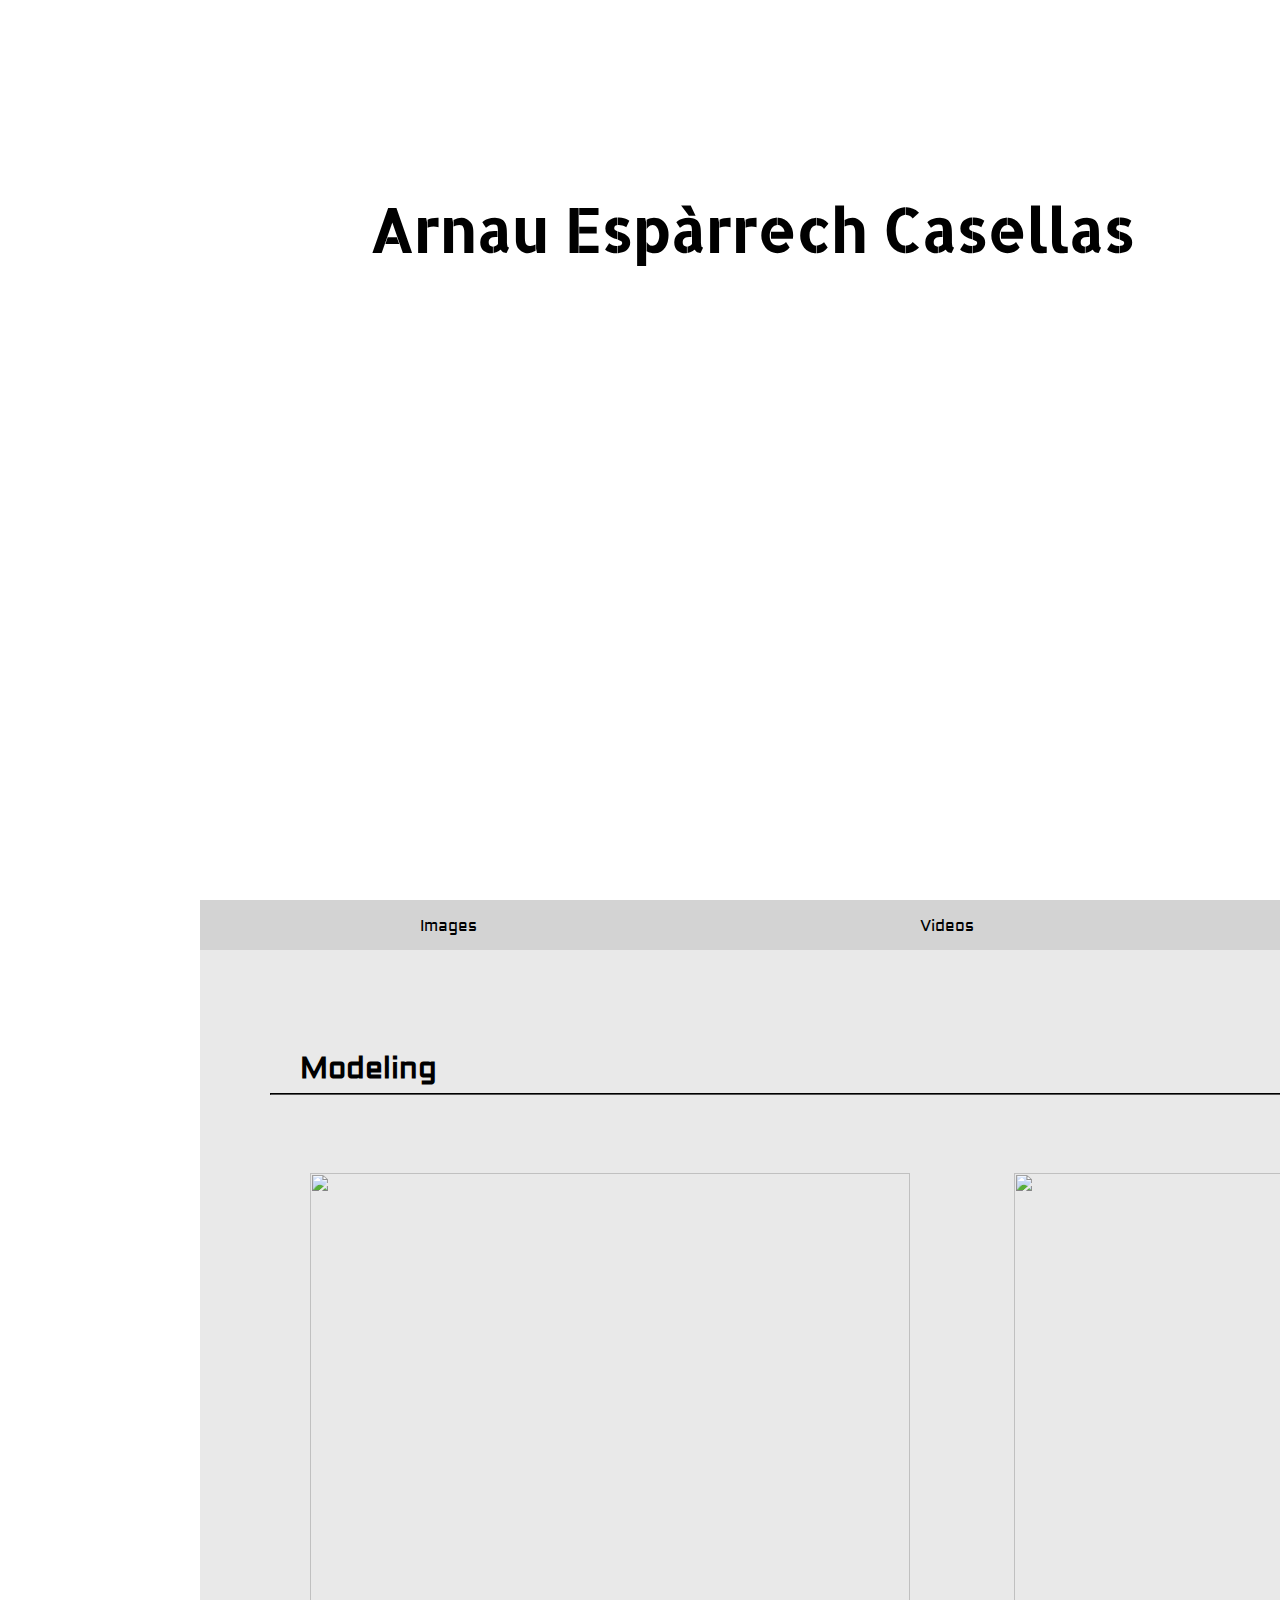
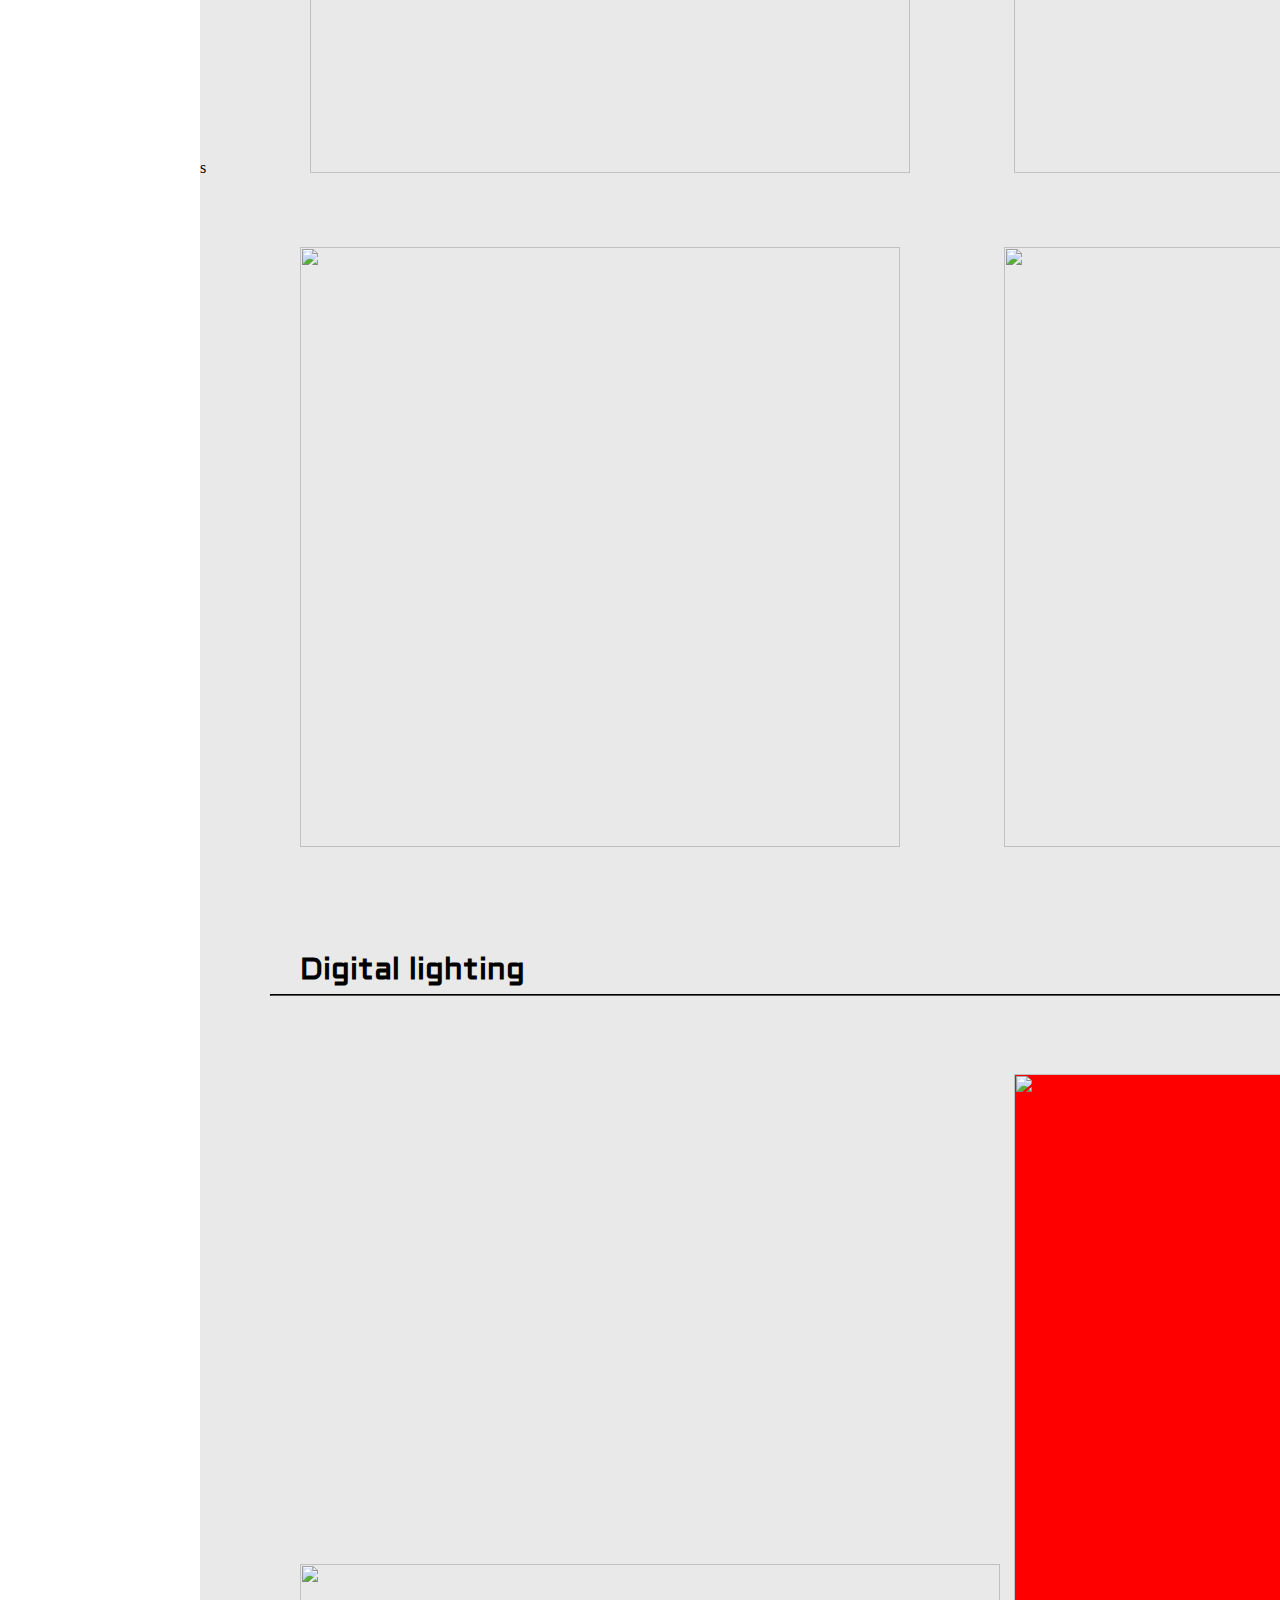
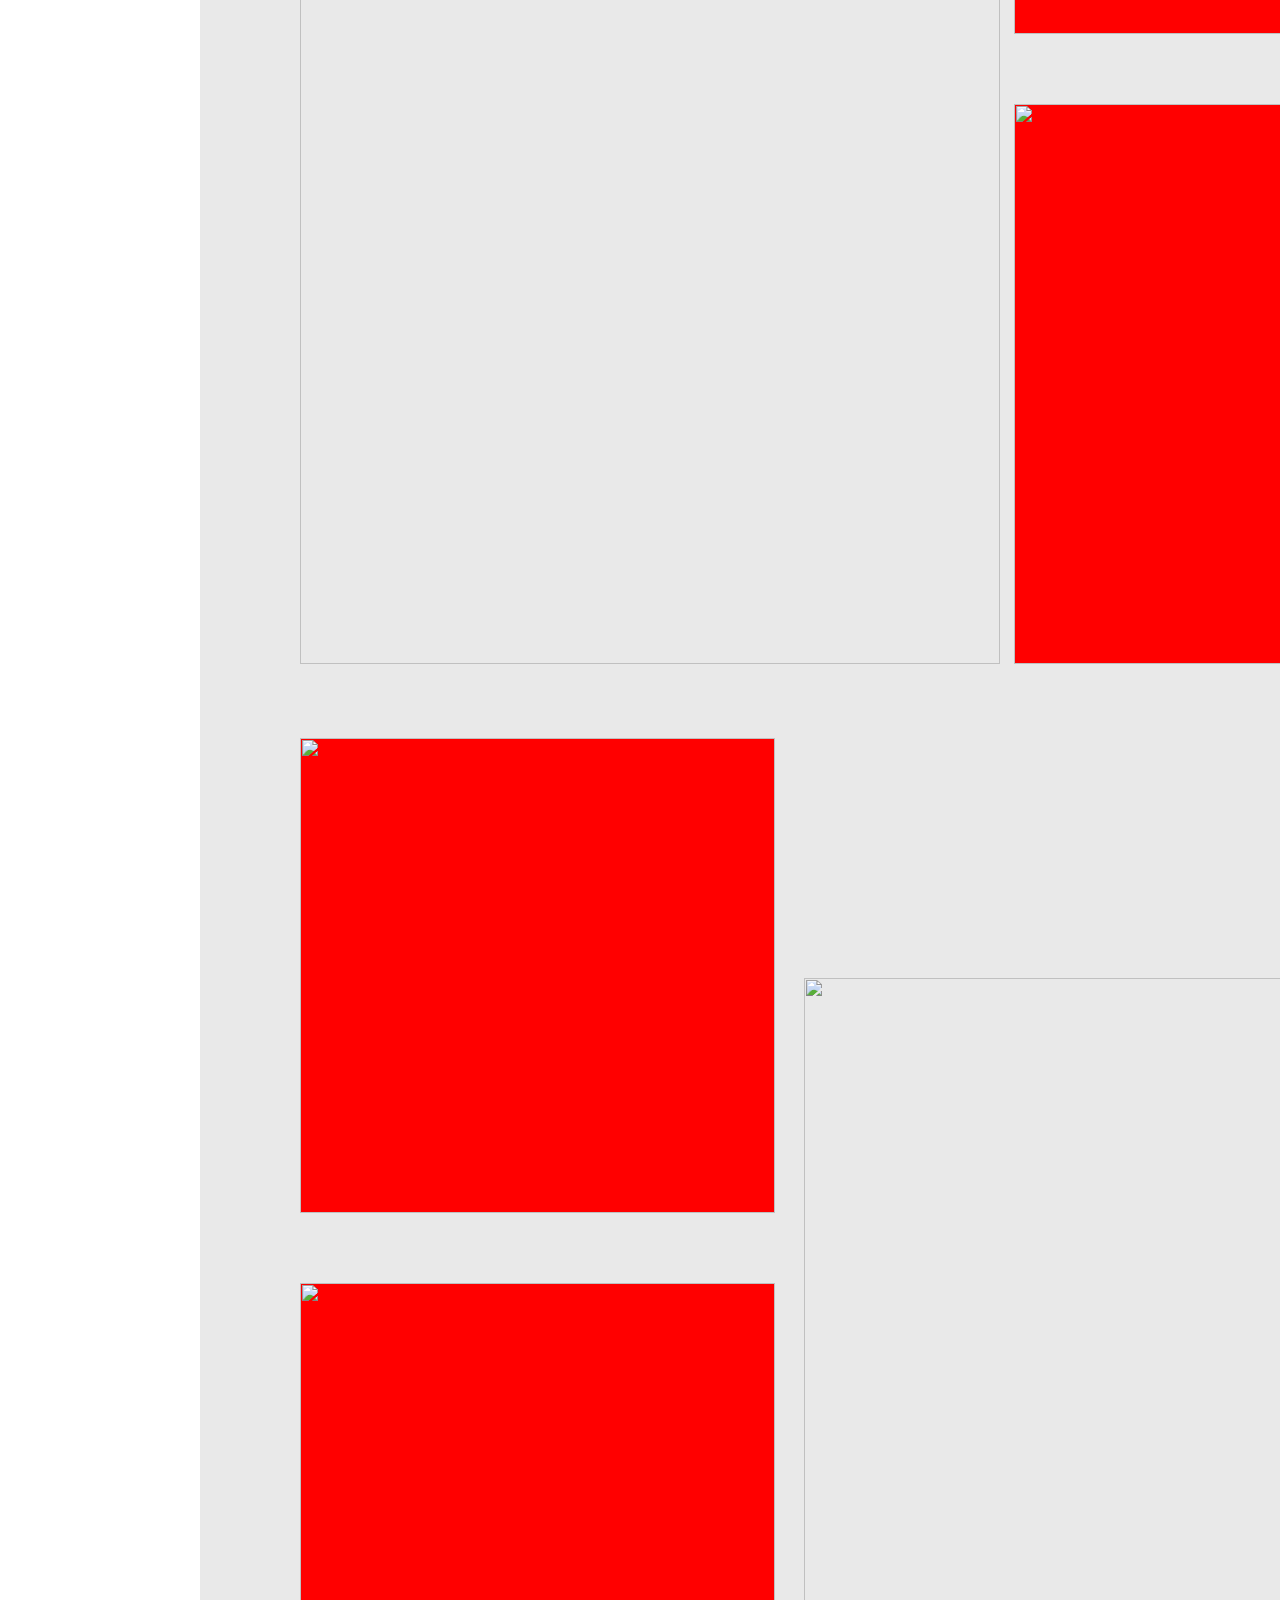
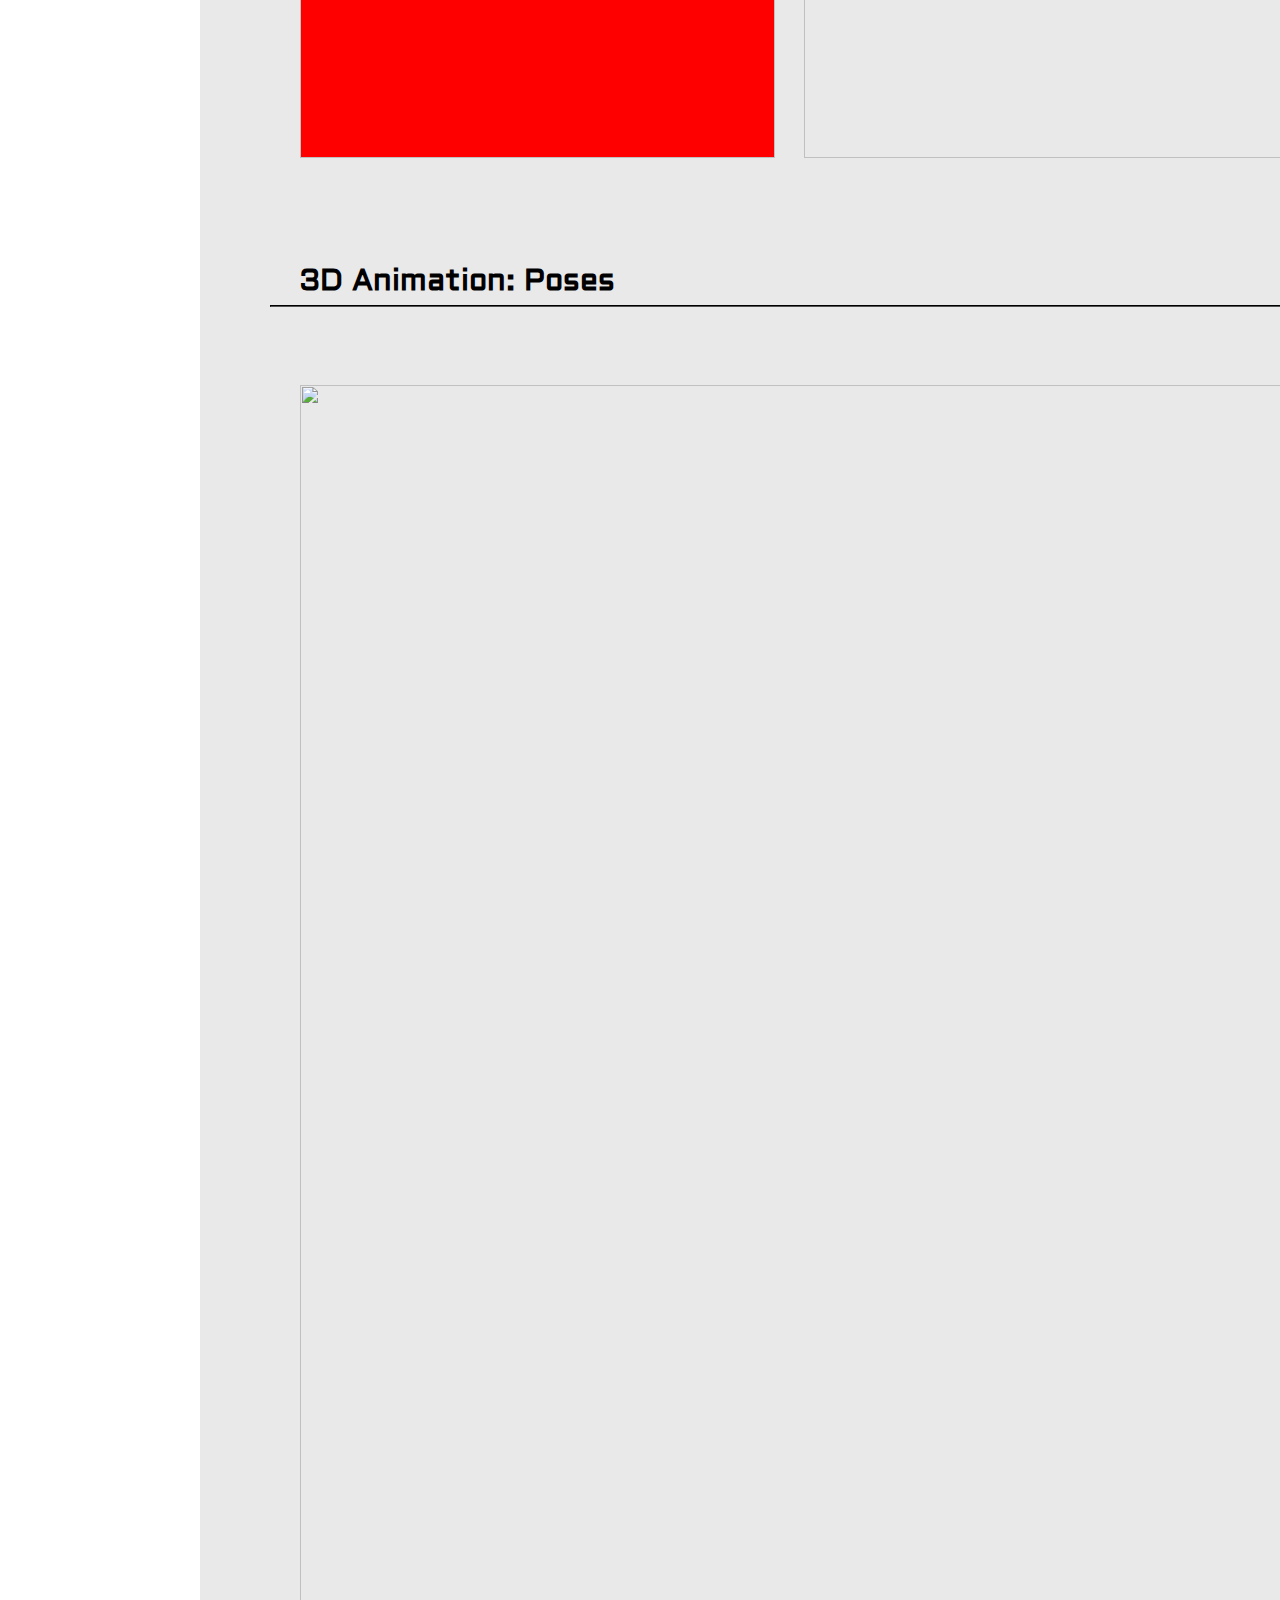
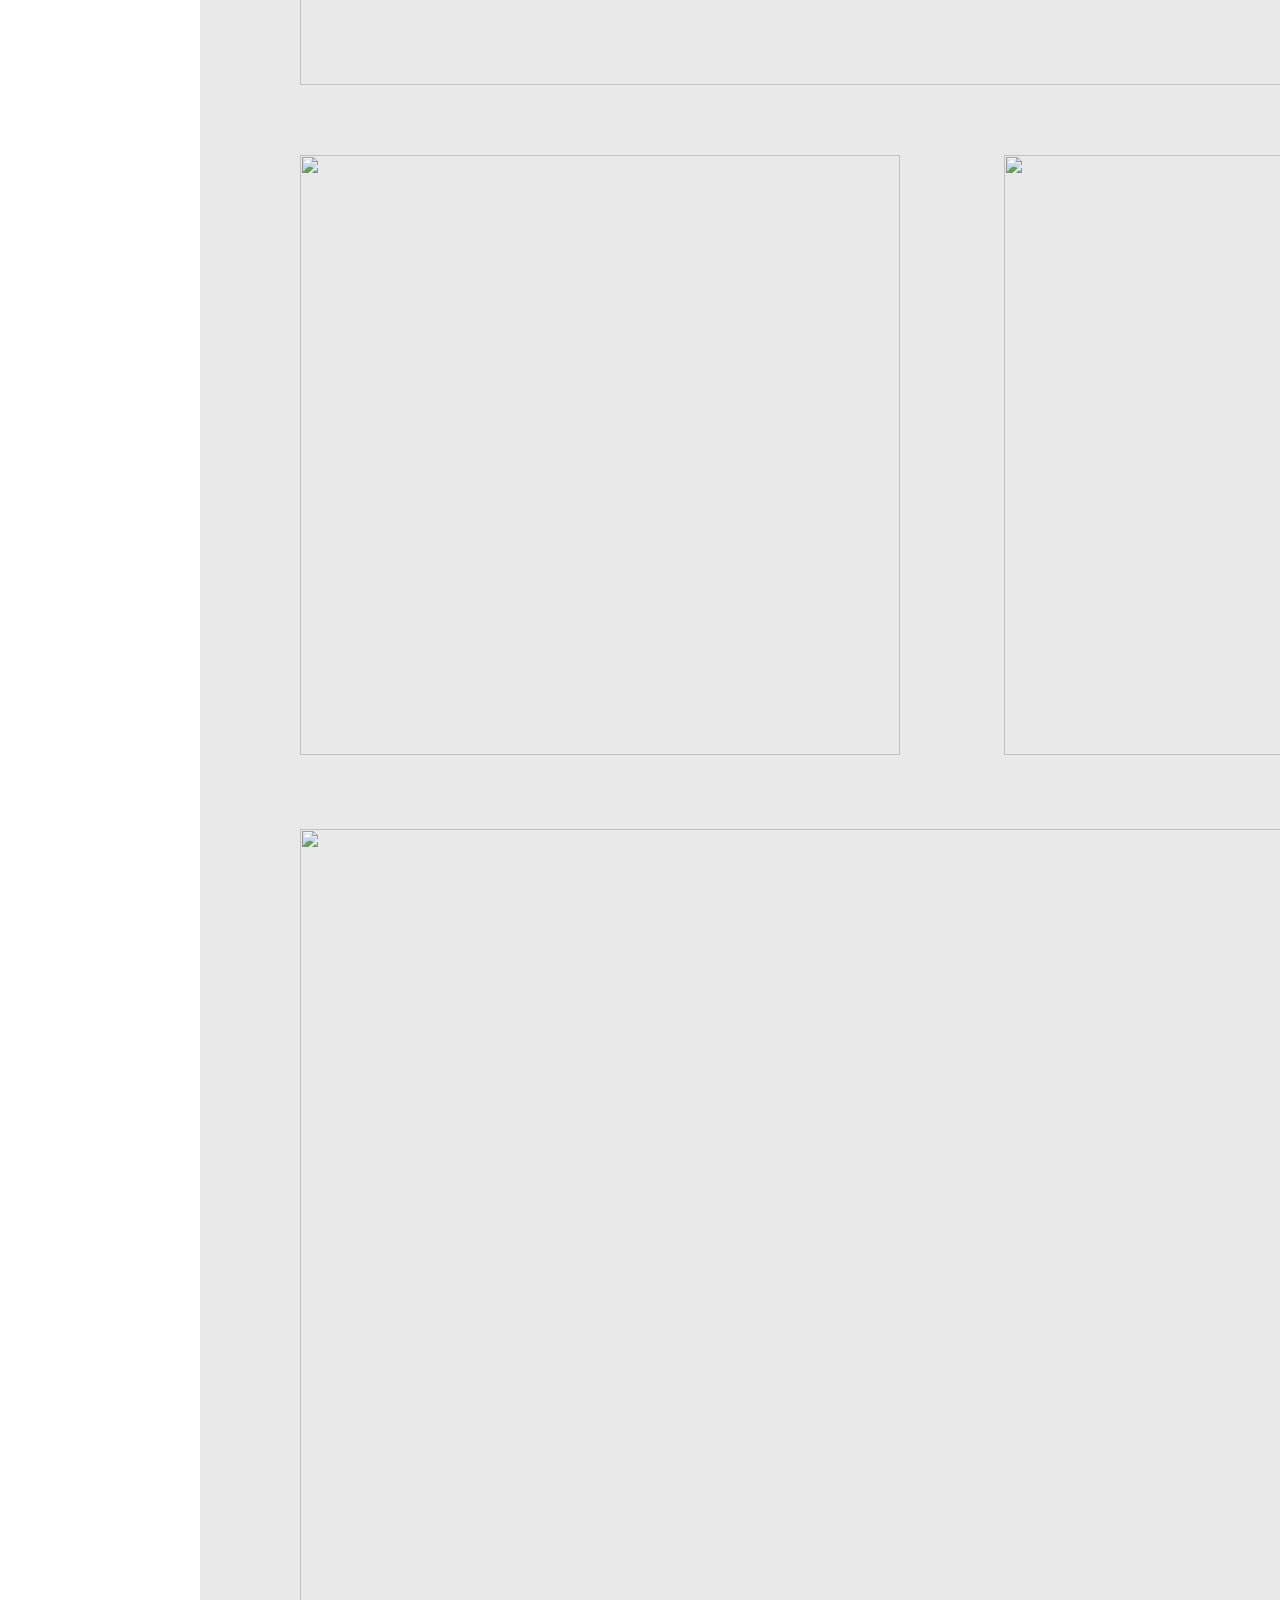
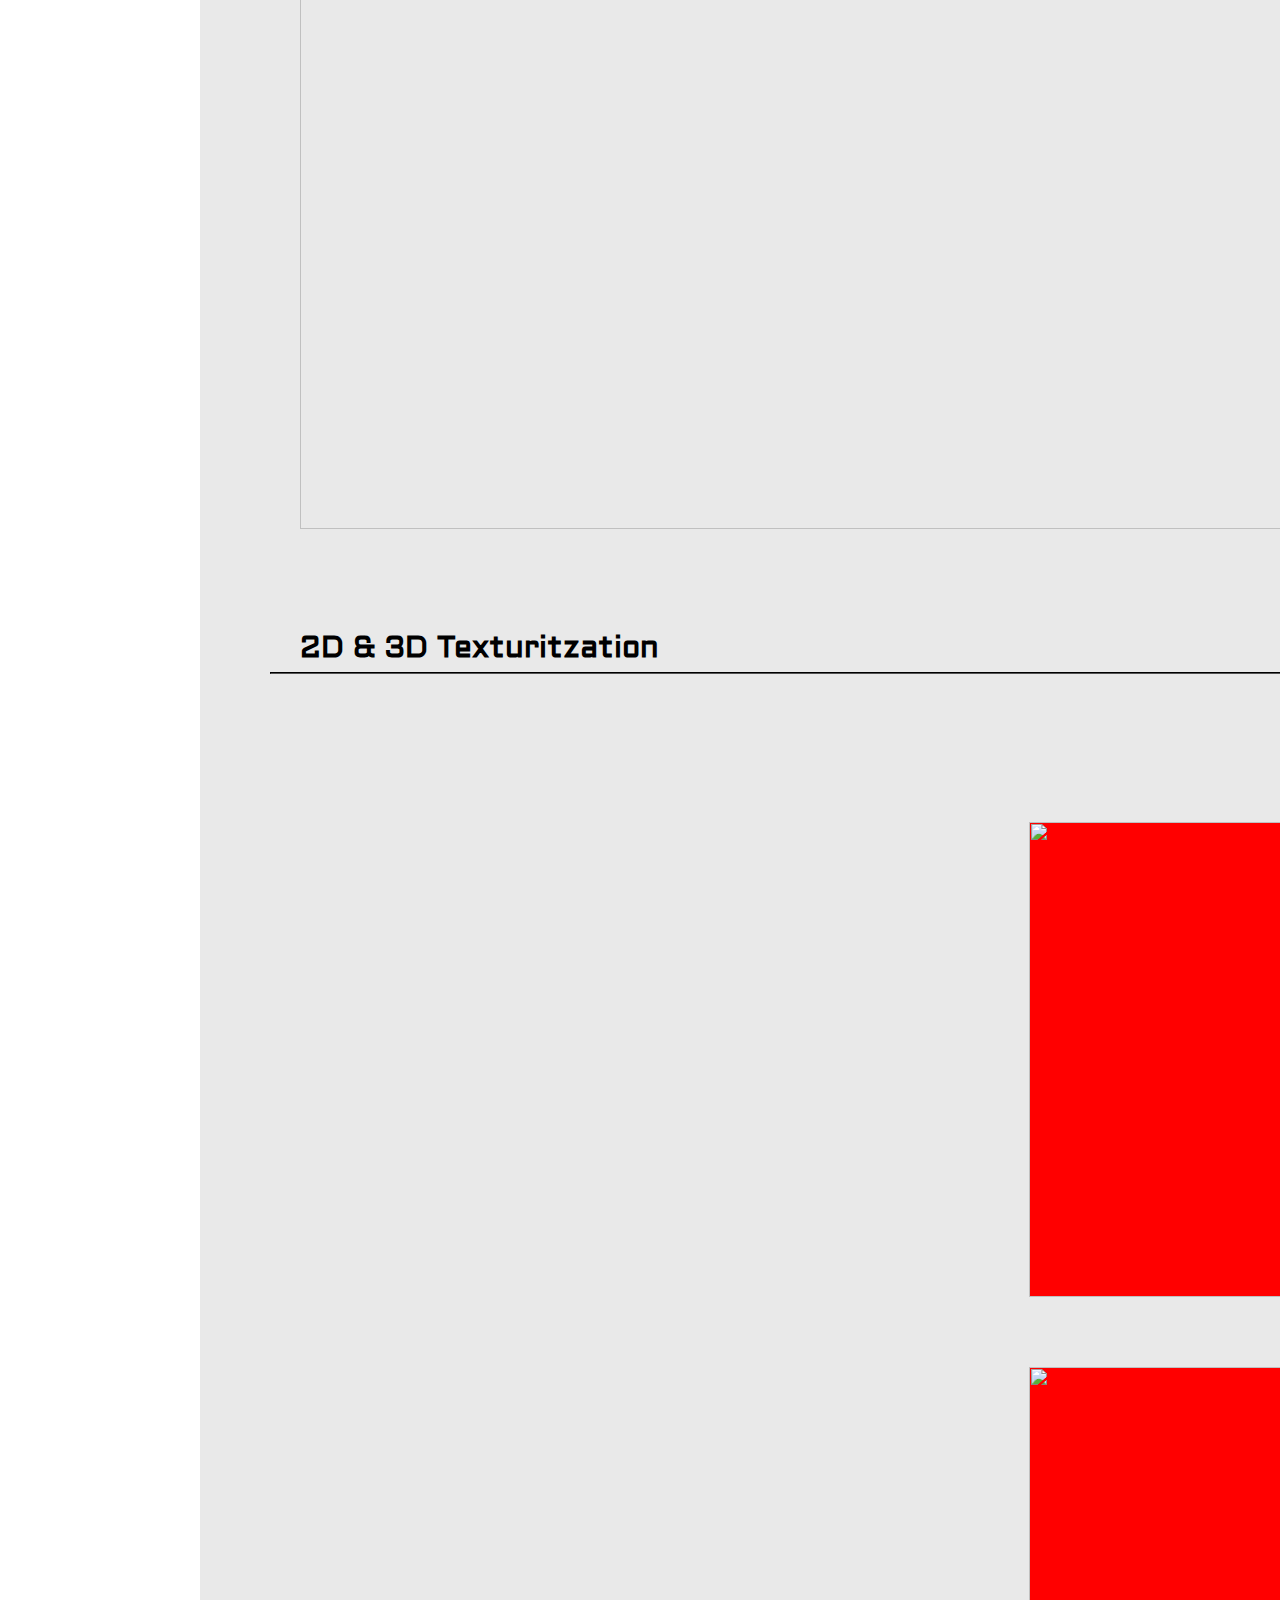
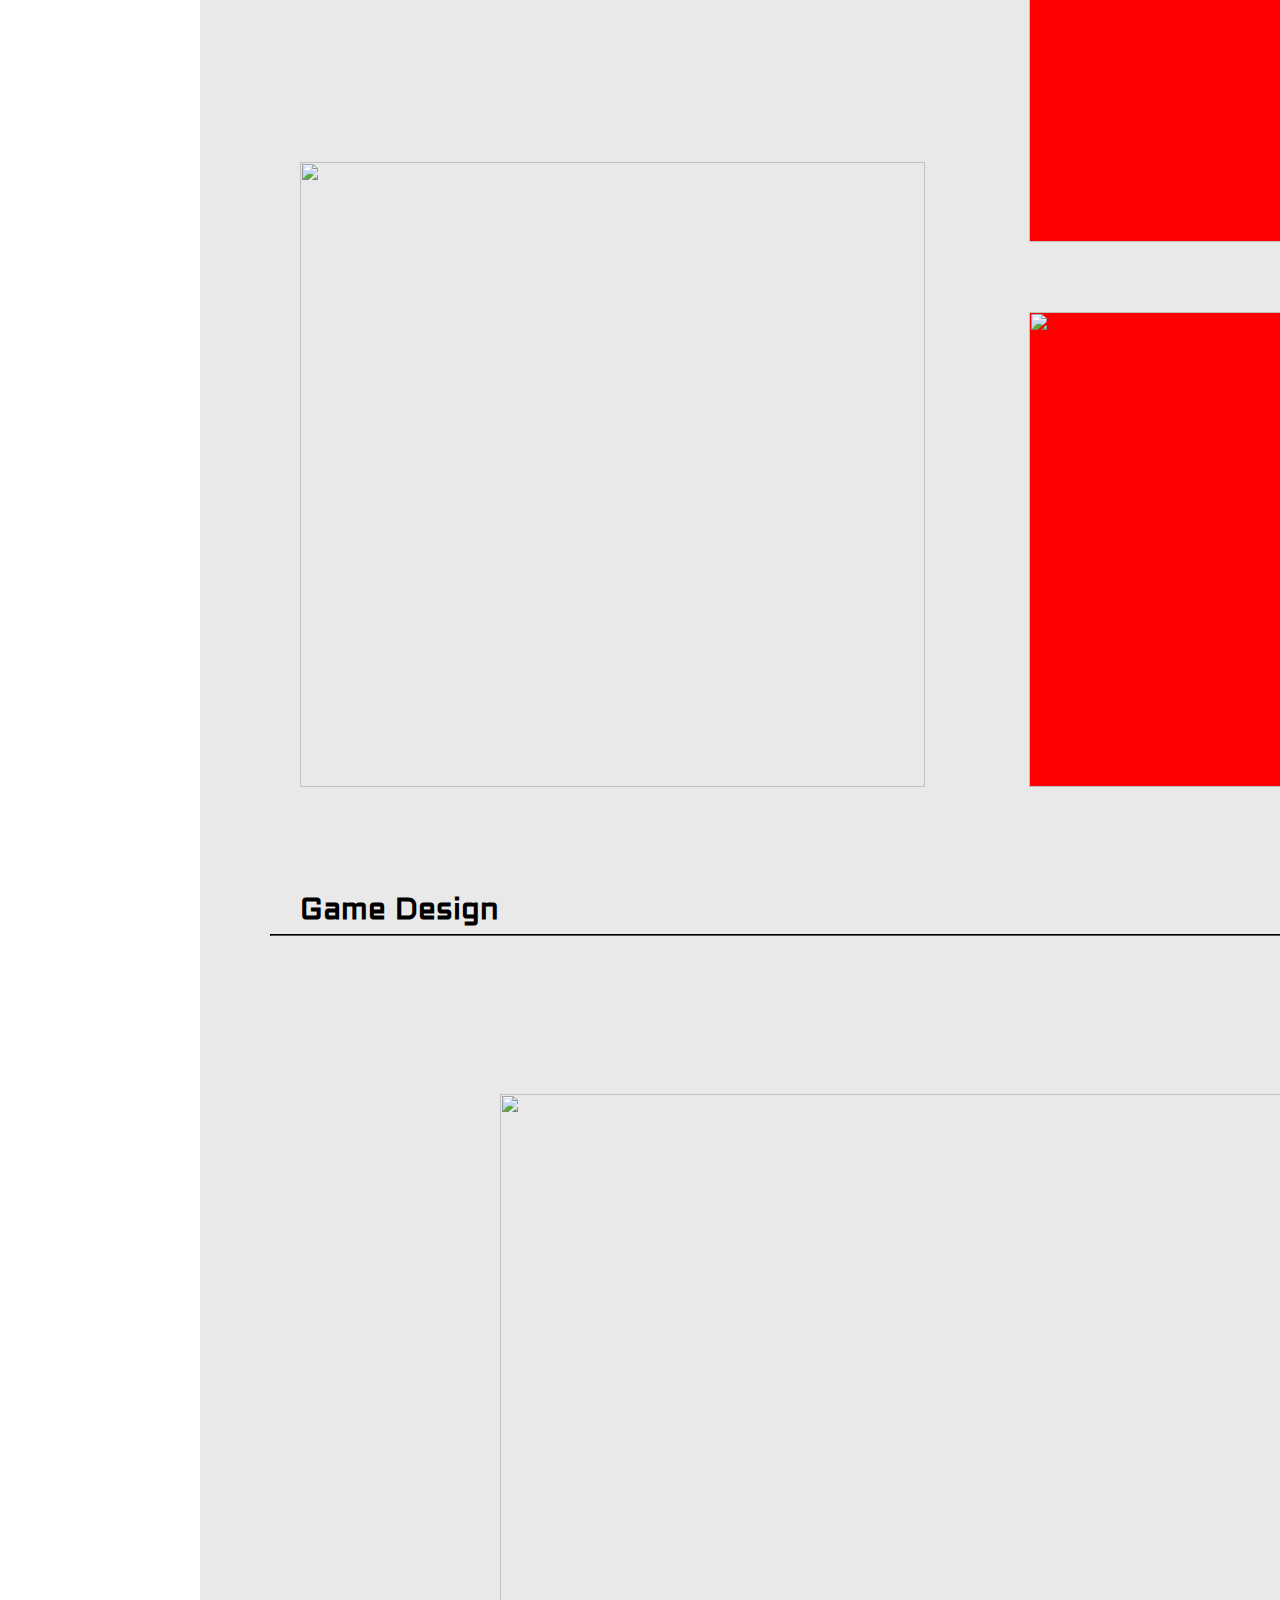
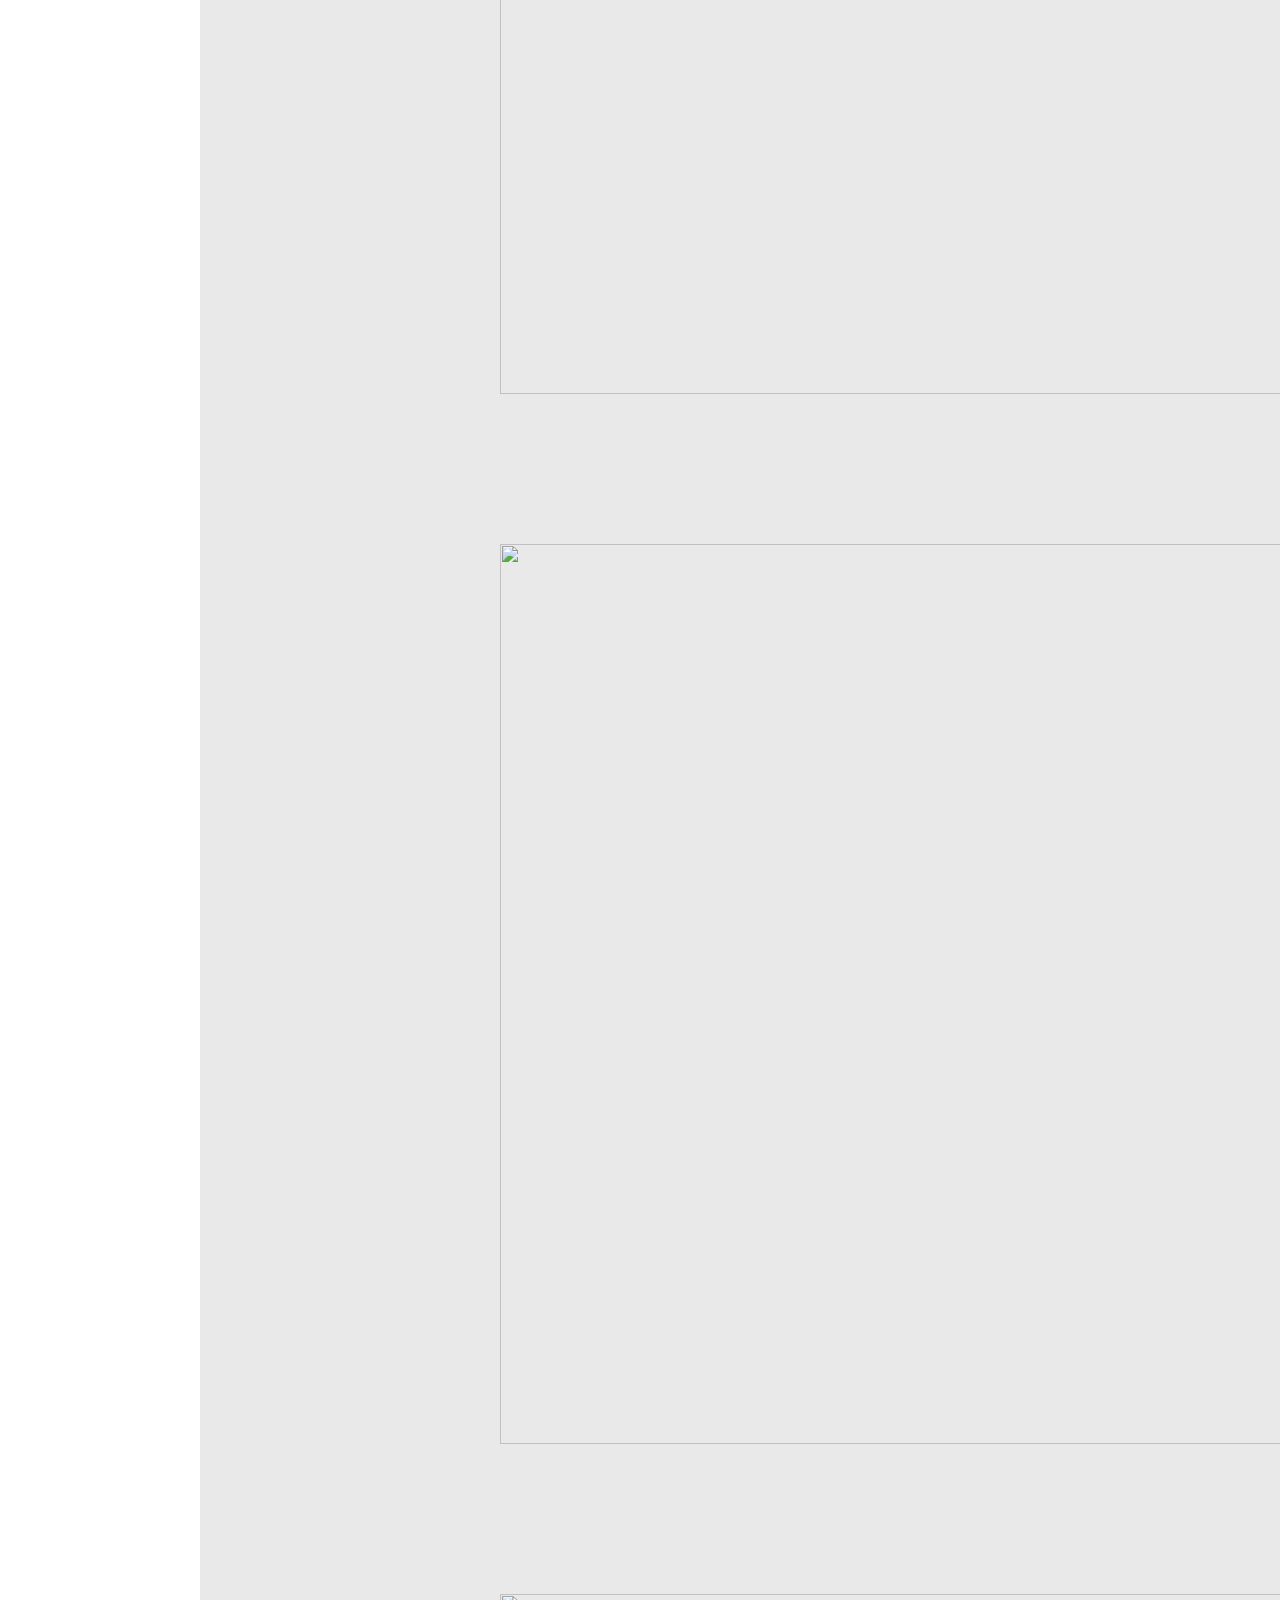
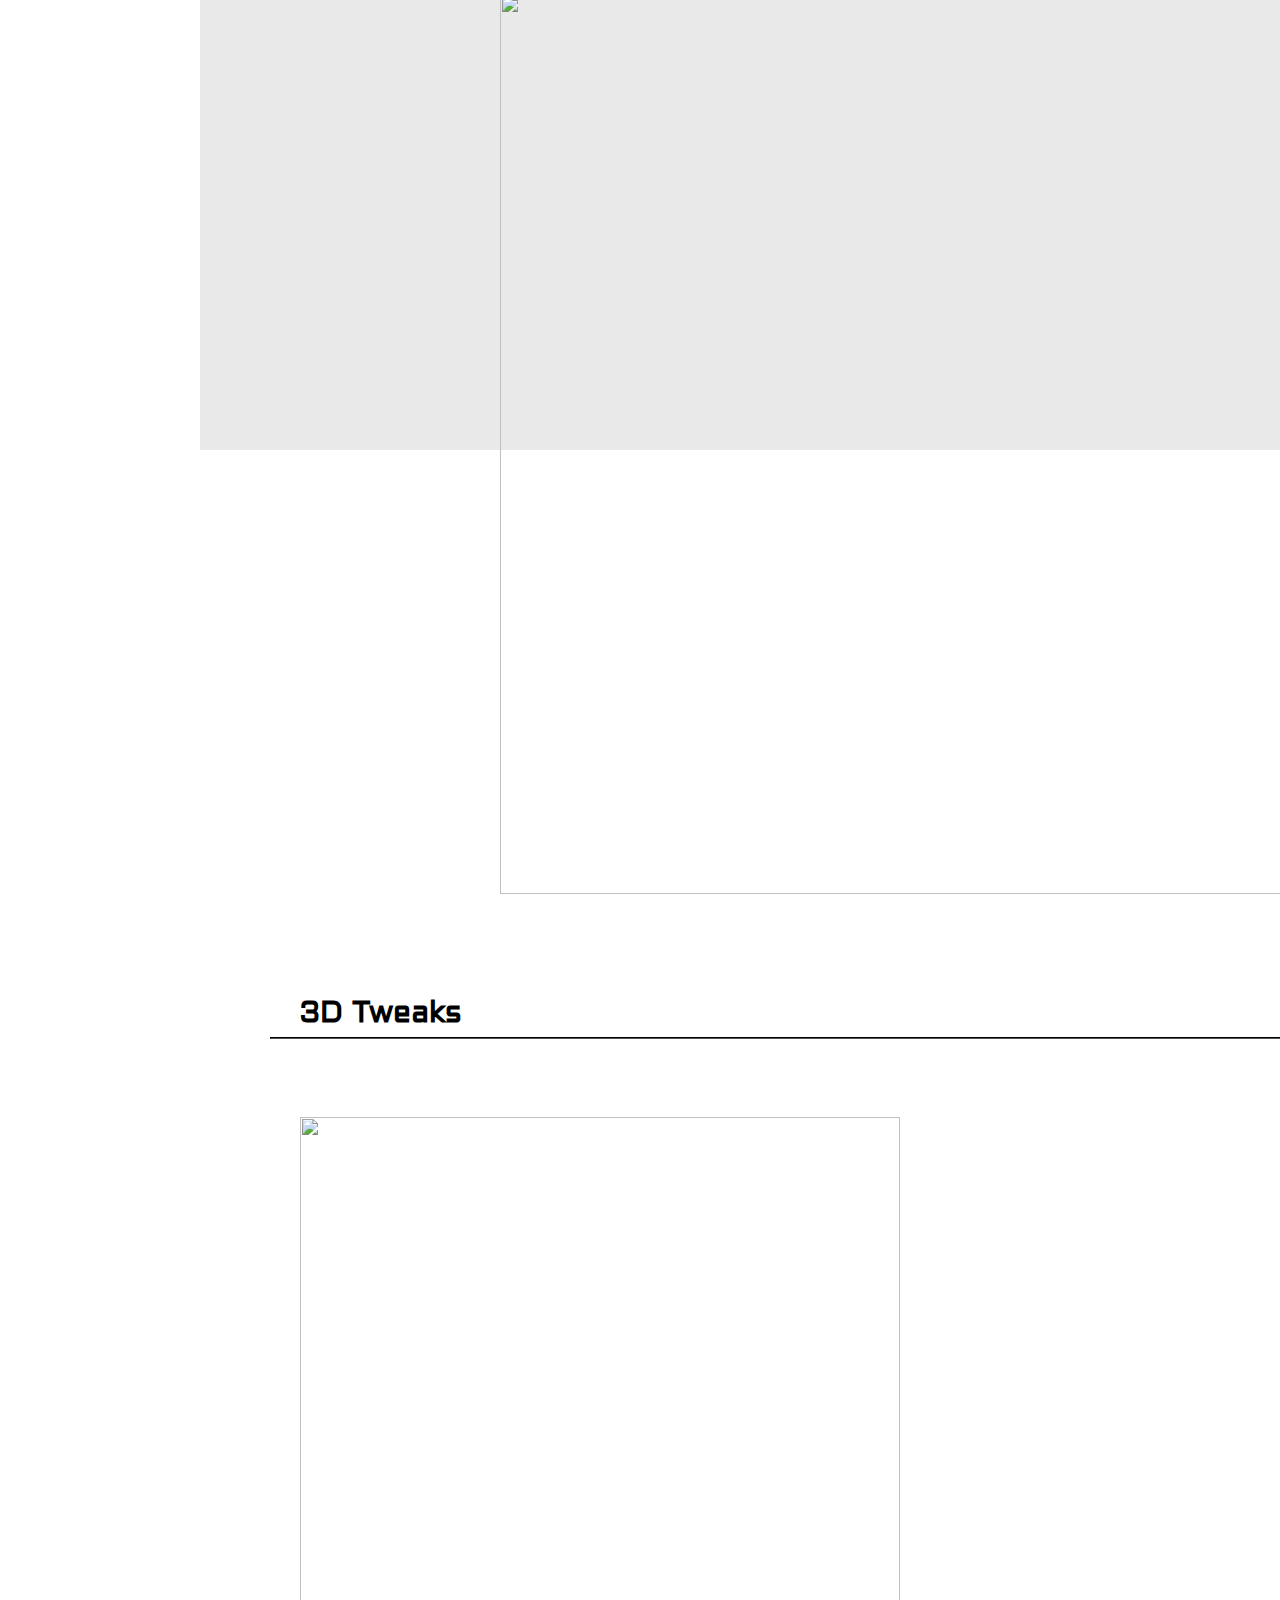
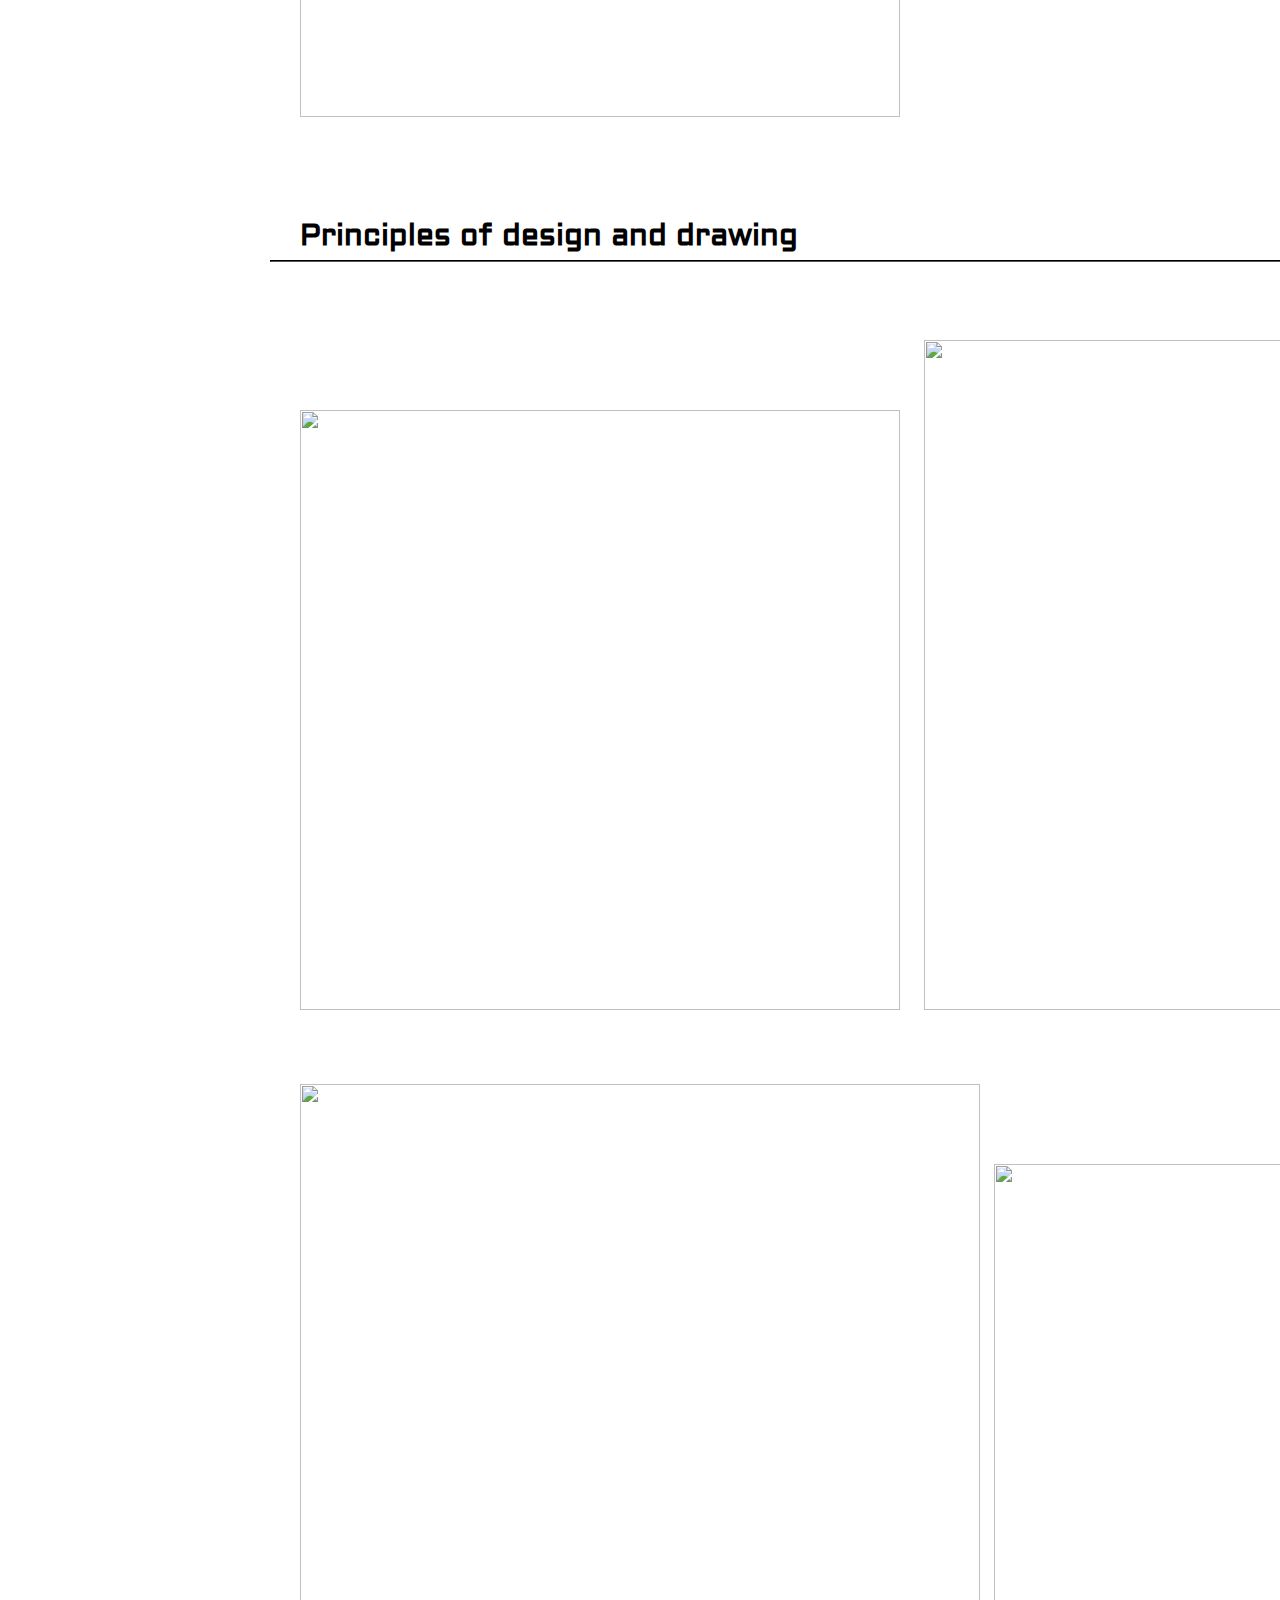
==== commit 126ab0dc: "Add files via upload" ====
--- a/index.html
+++ b/index.html
@@ -24,7 +24,7 @@
             <div class="contenidor" id="images">
         
                 <h2>Modeling</h2>
-                <hr>
+                <hr>s
                 
                  <img src="media/images/Modelatge/CotxeVolador.jpeg">
                  <img src="media/images/Modelatge/AudiRender1.jpeg">
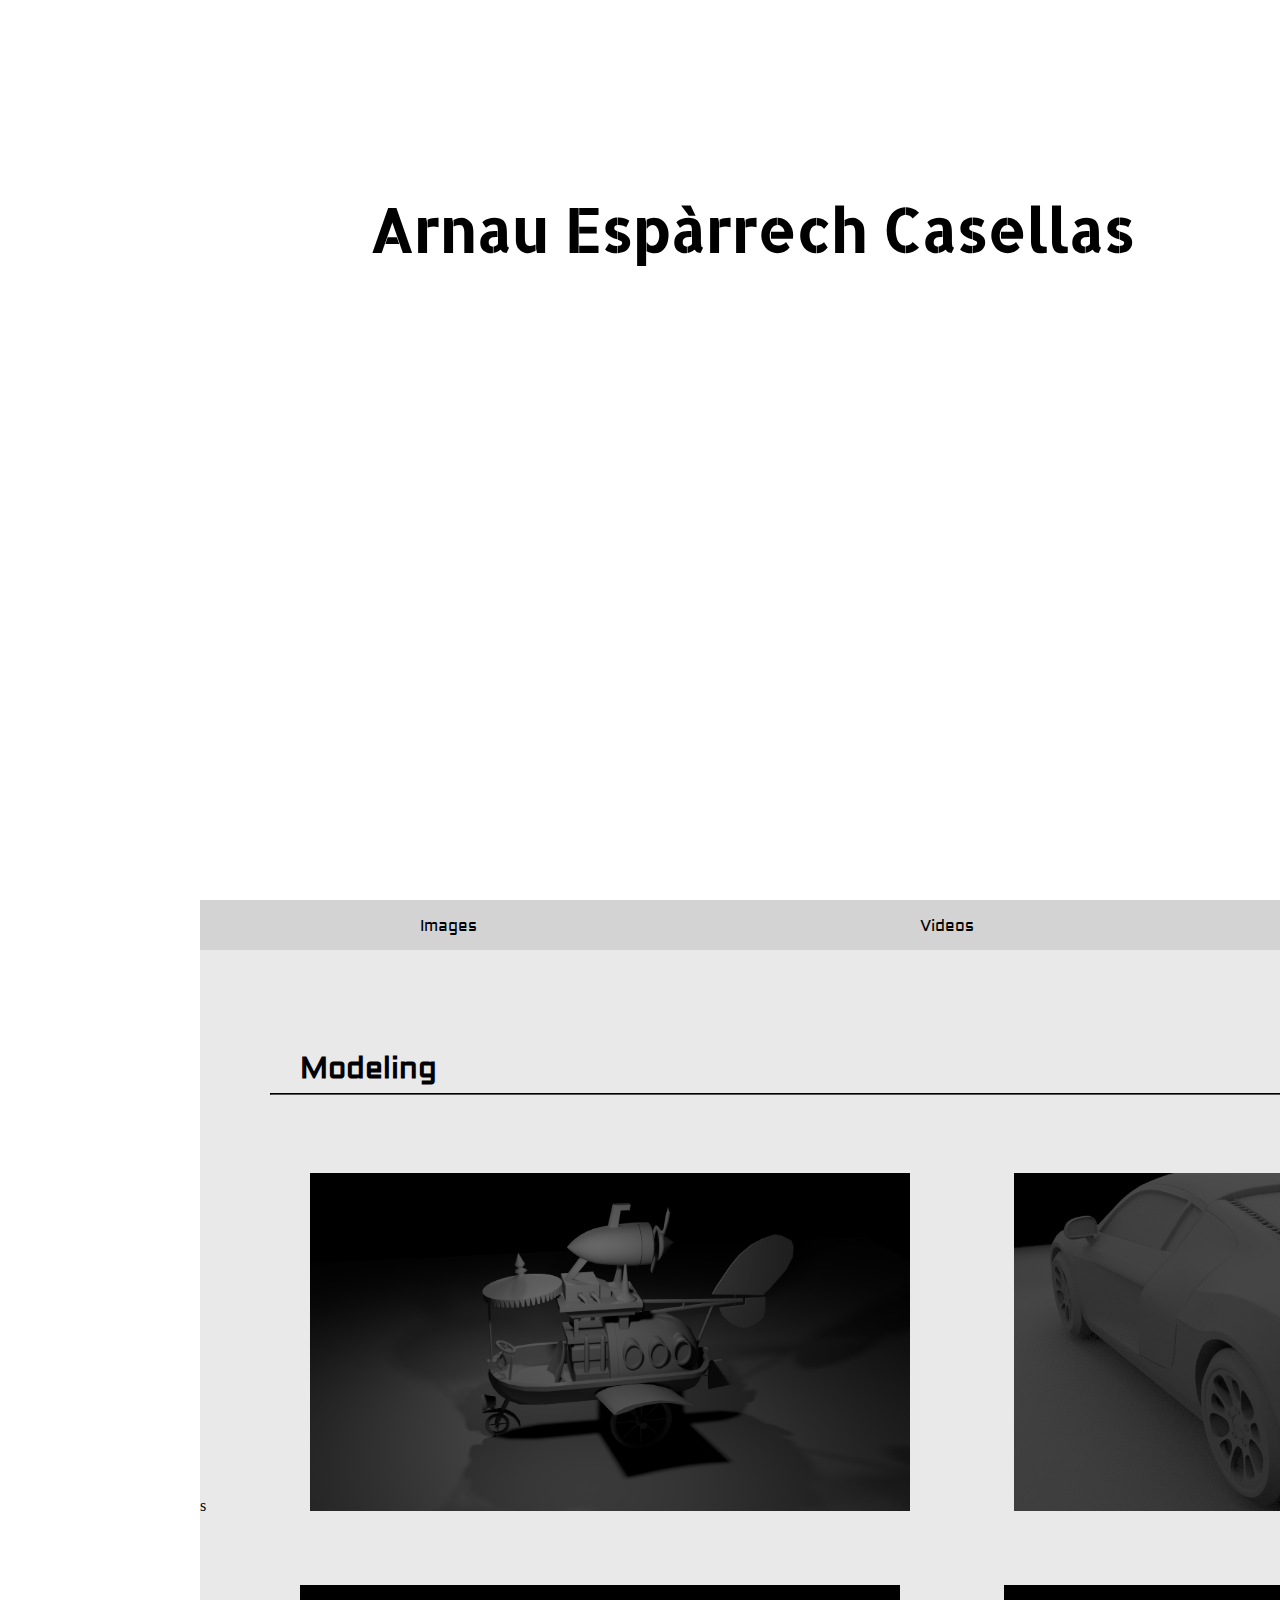
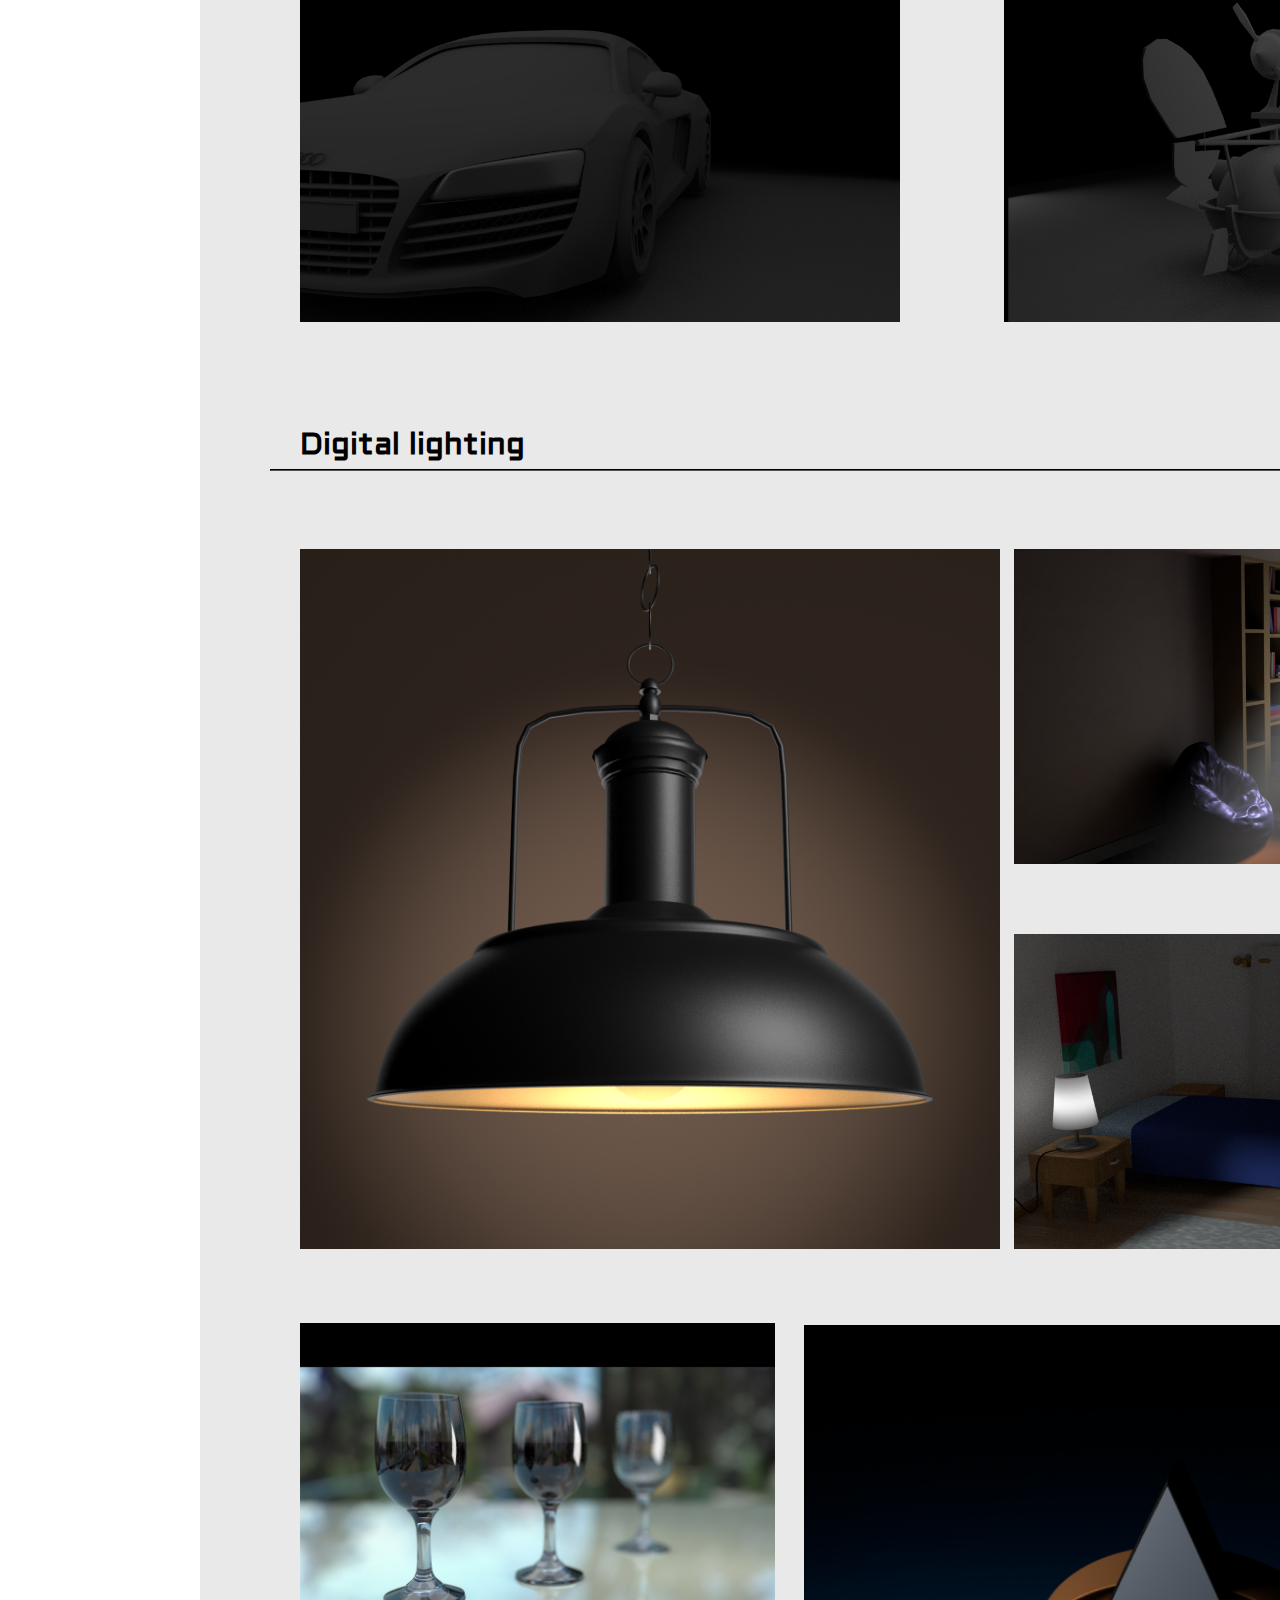
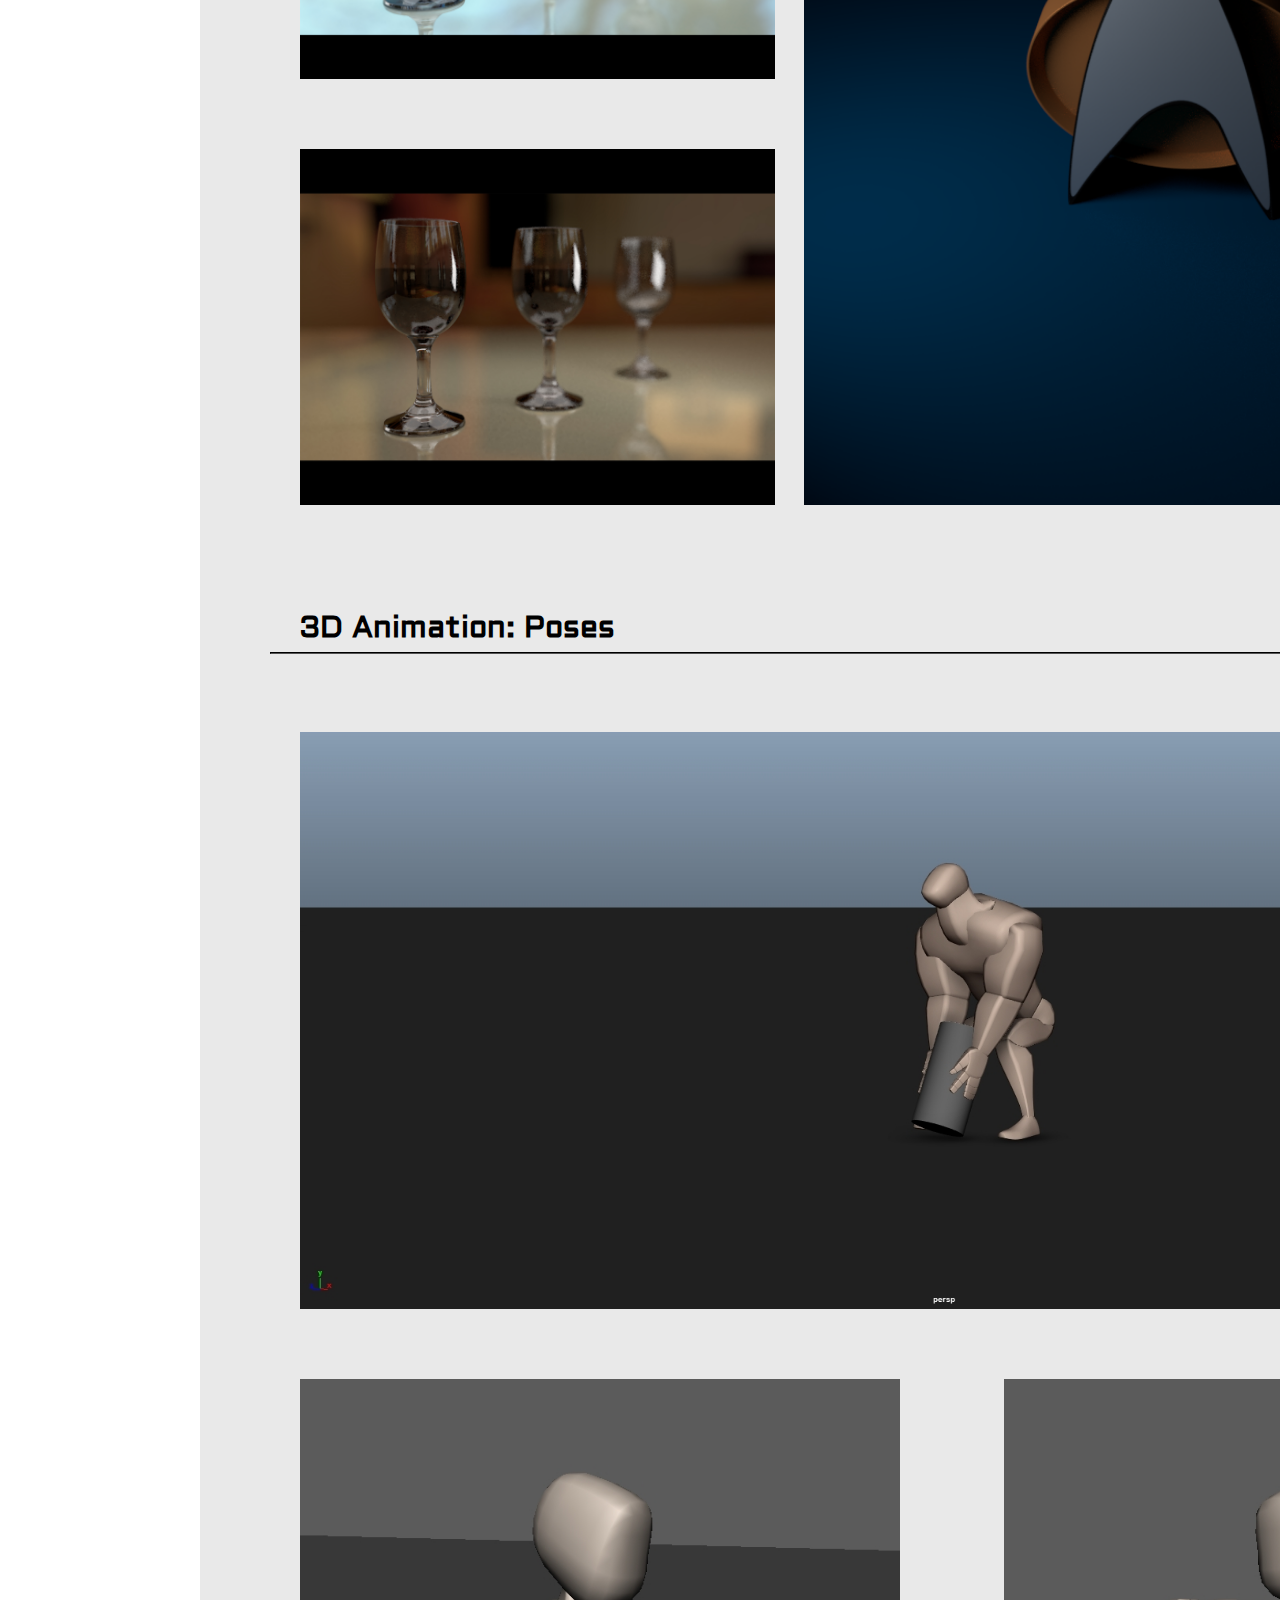
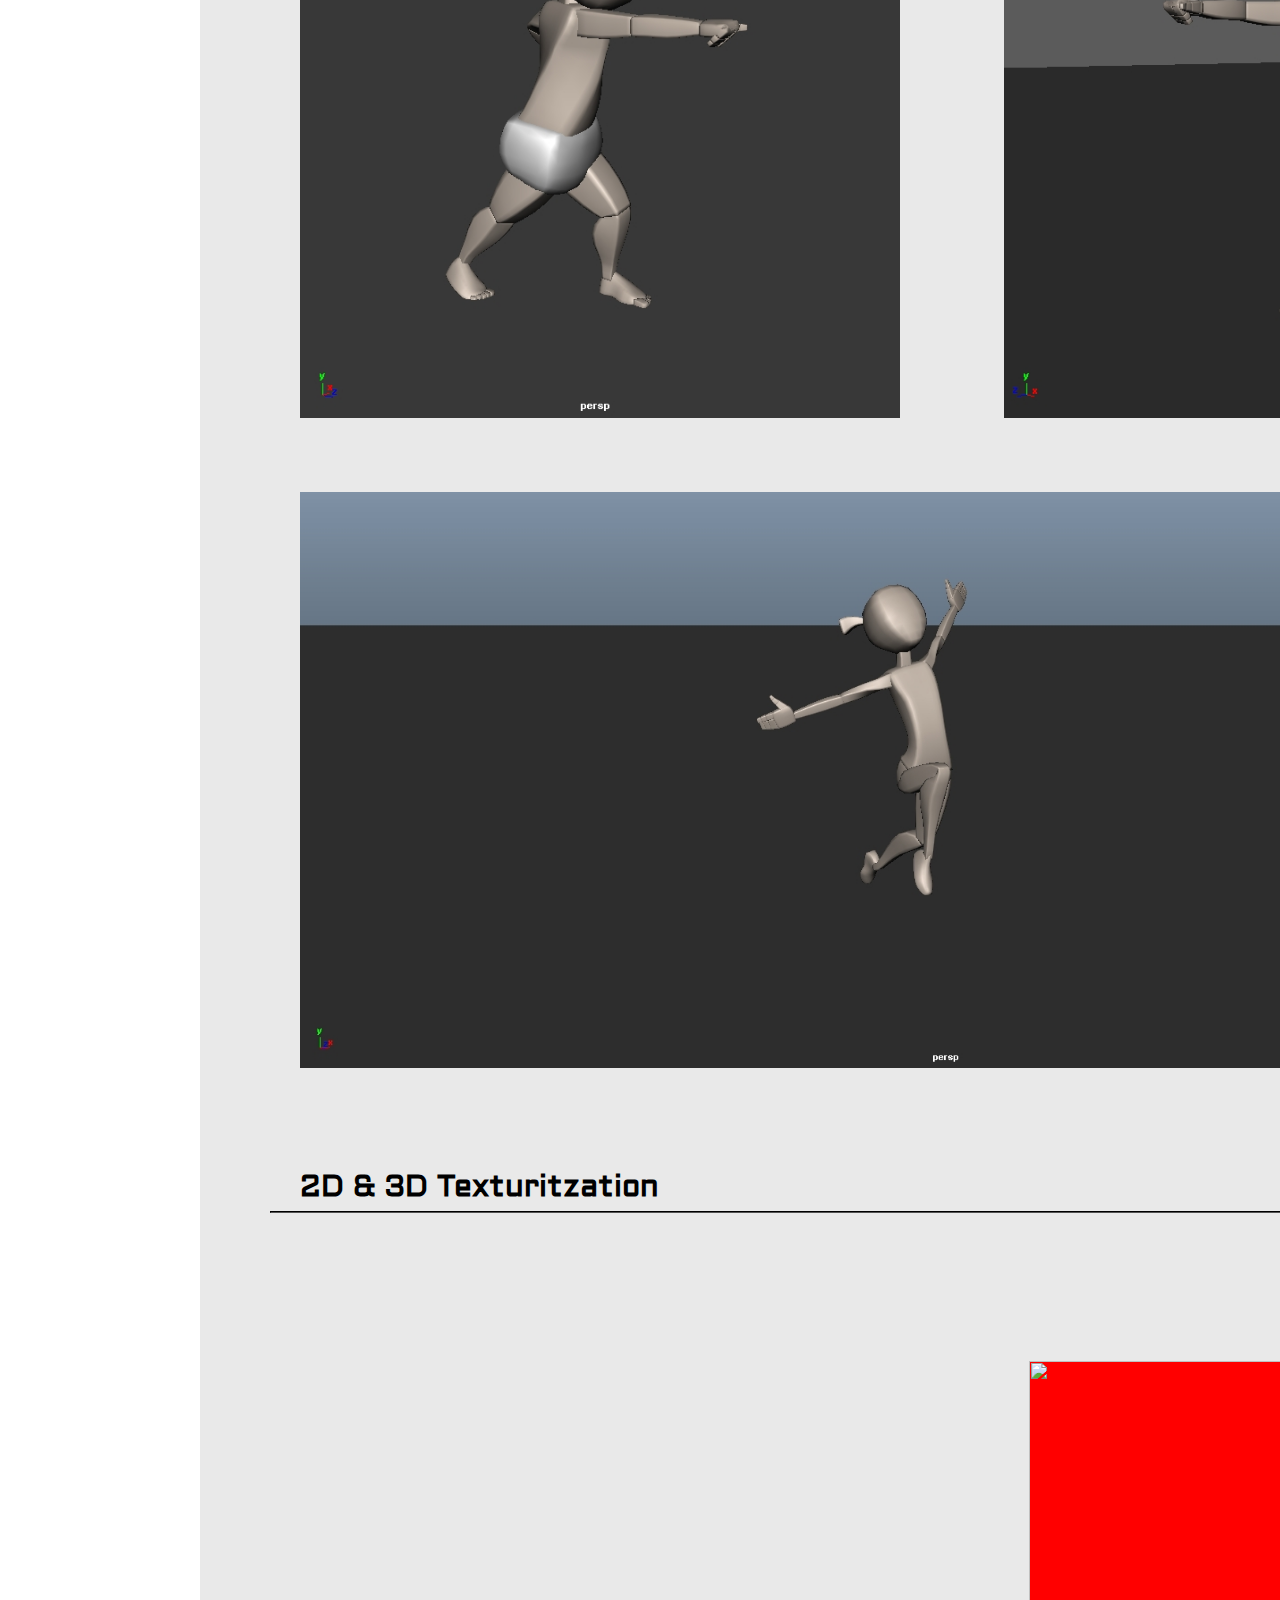
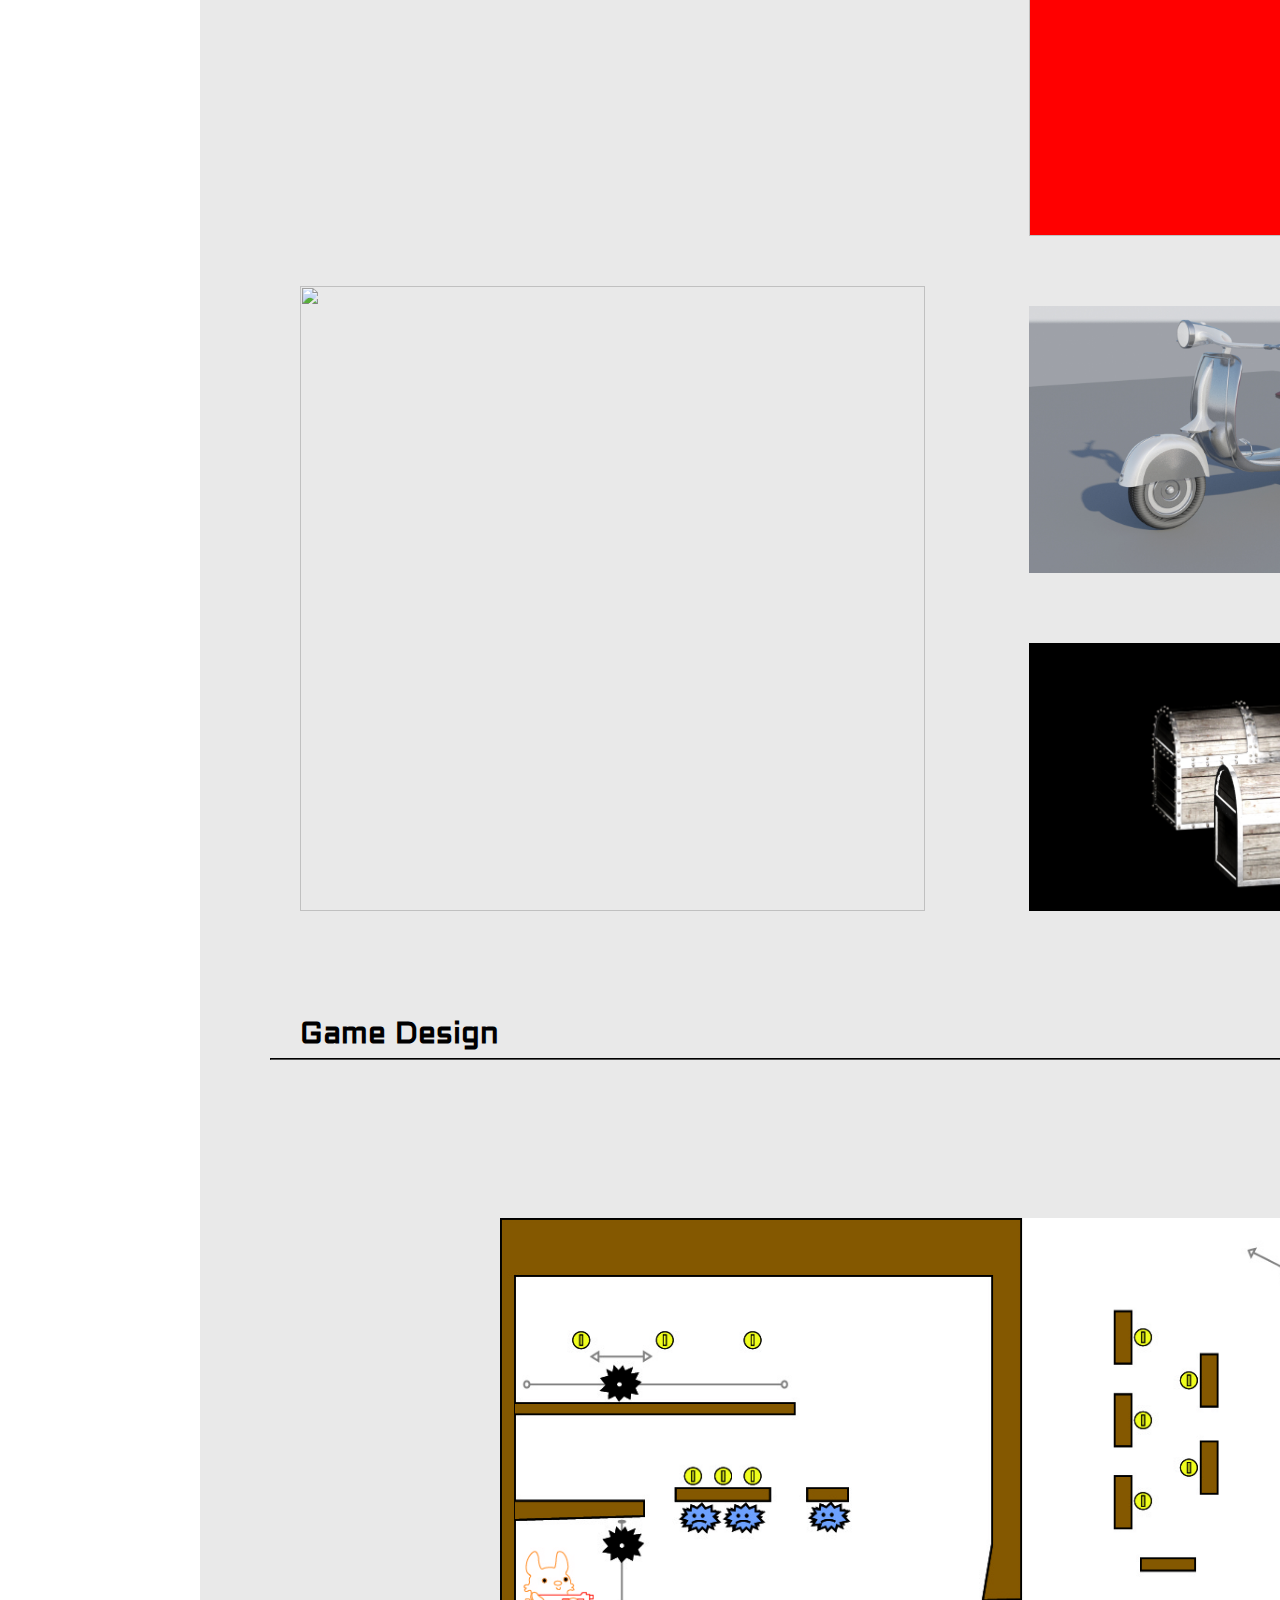
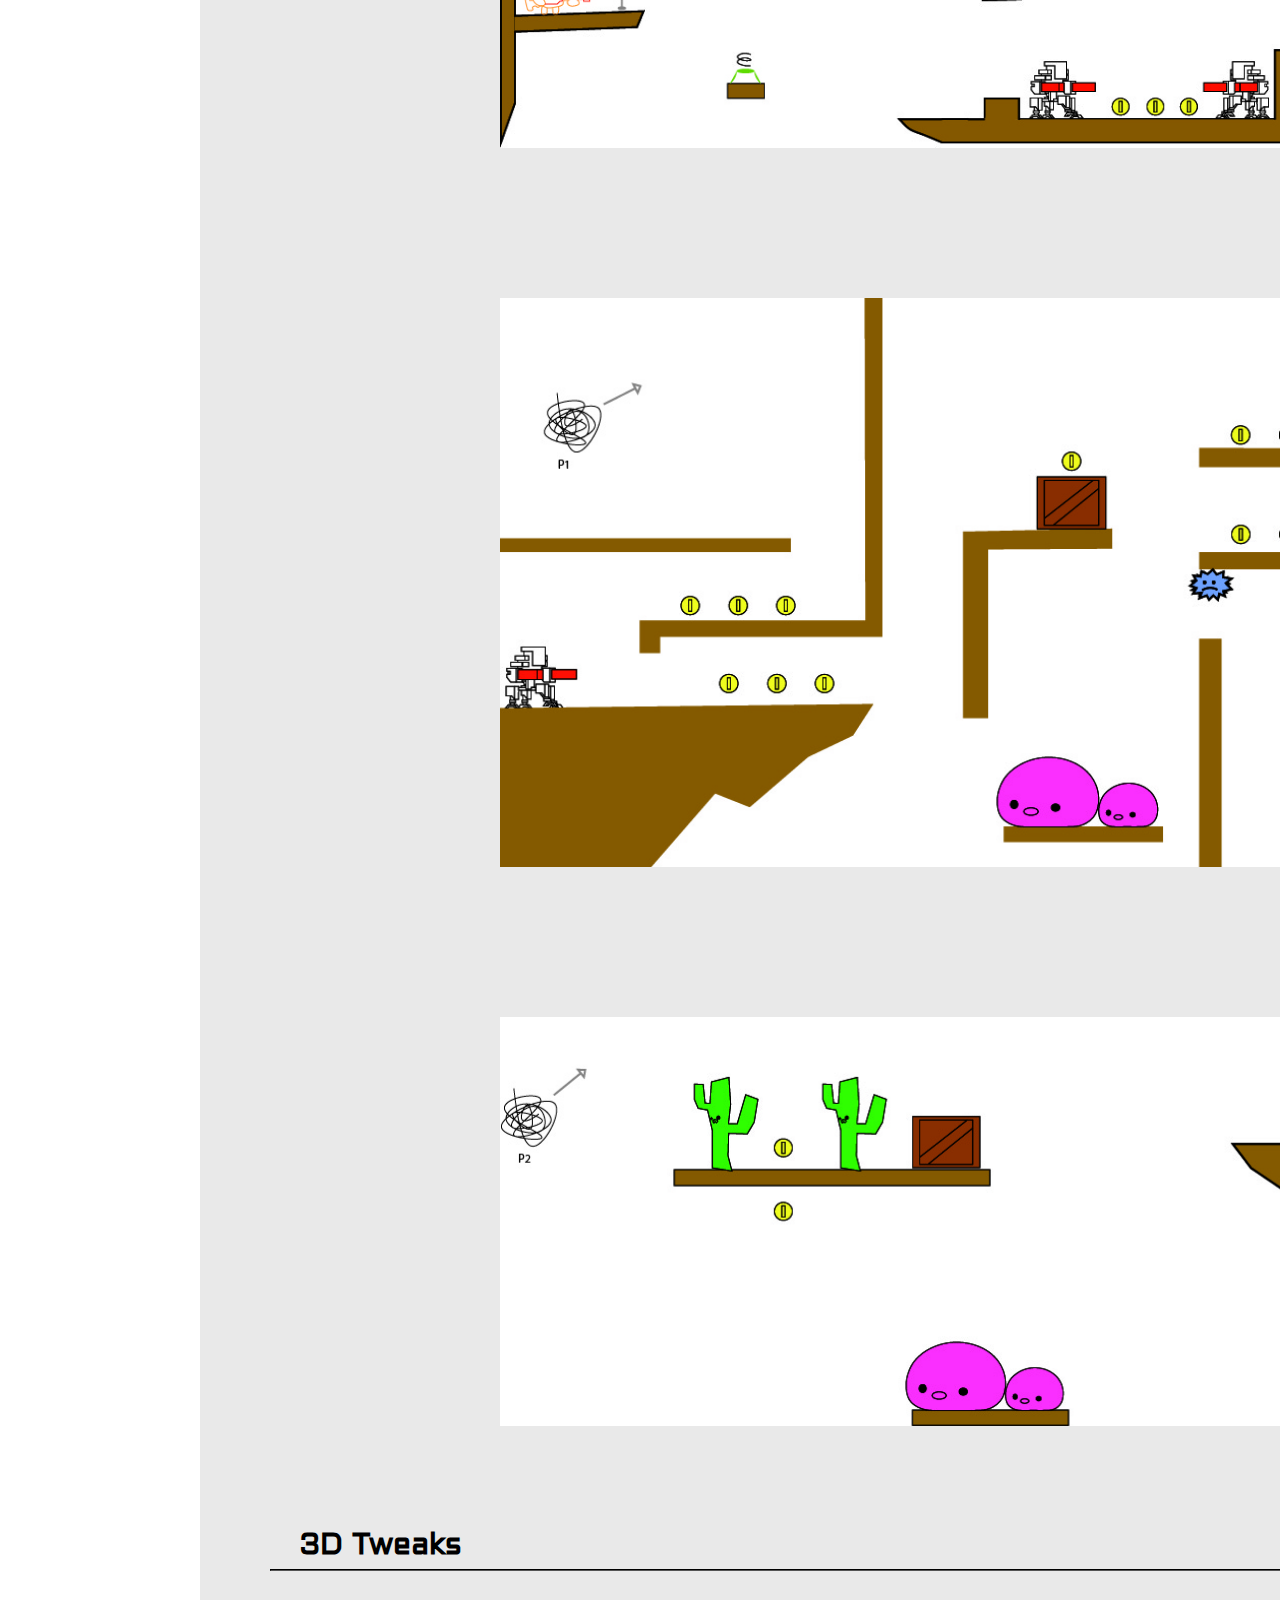
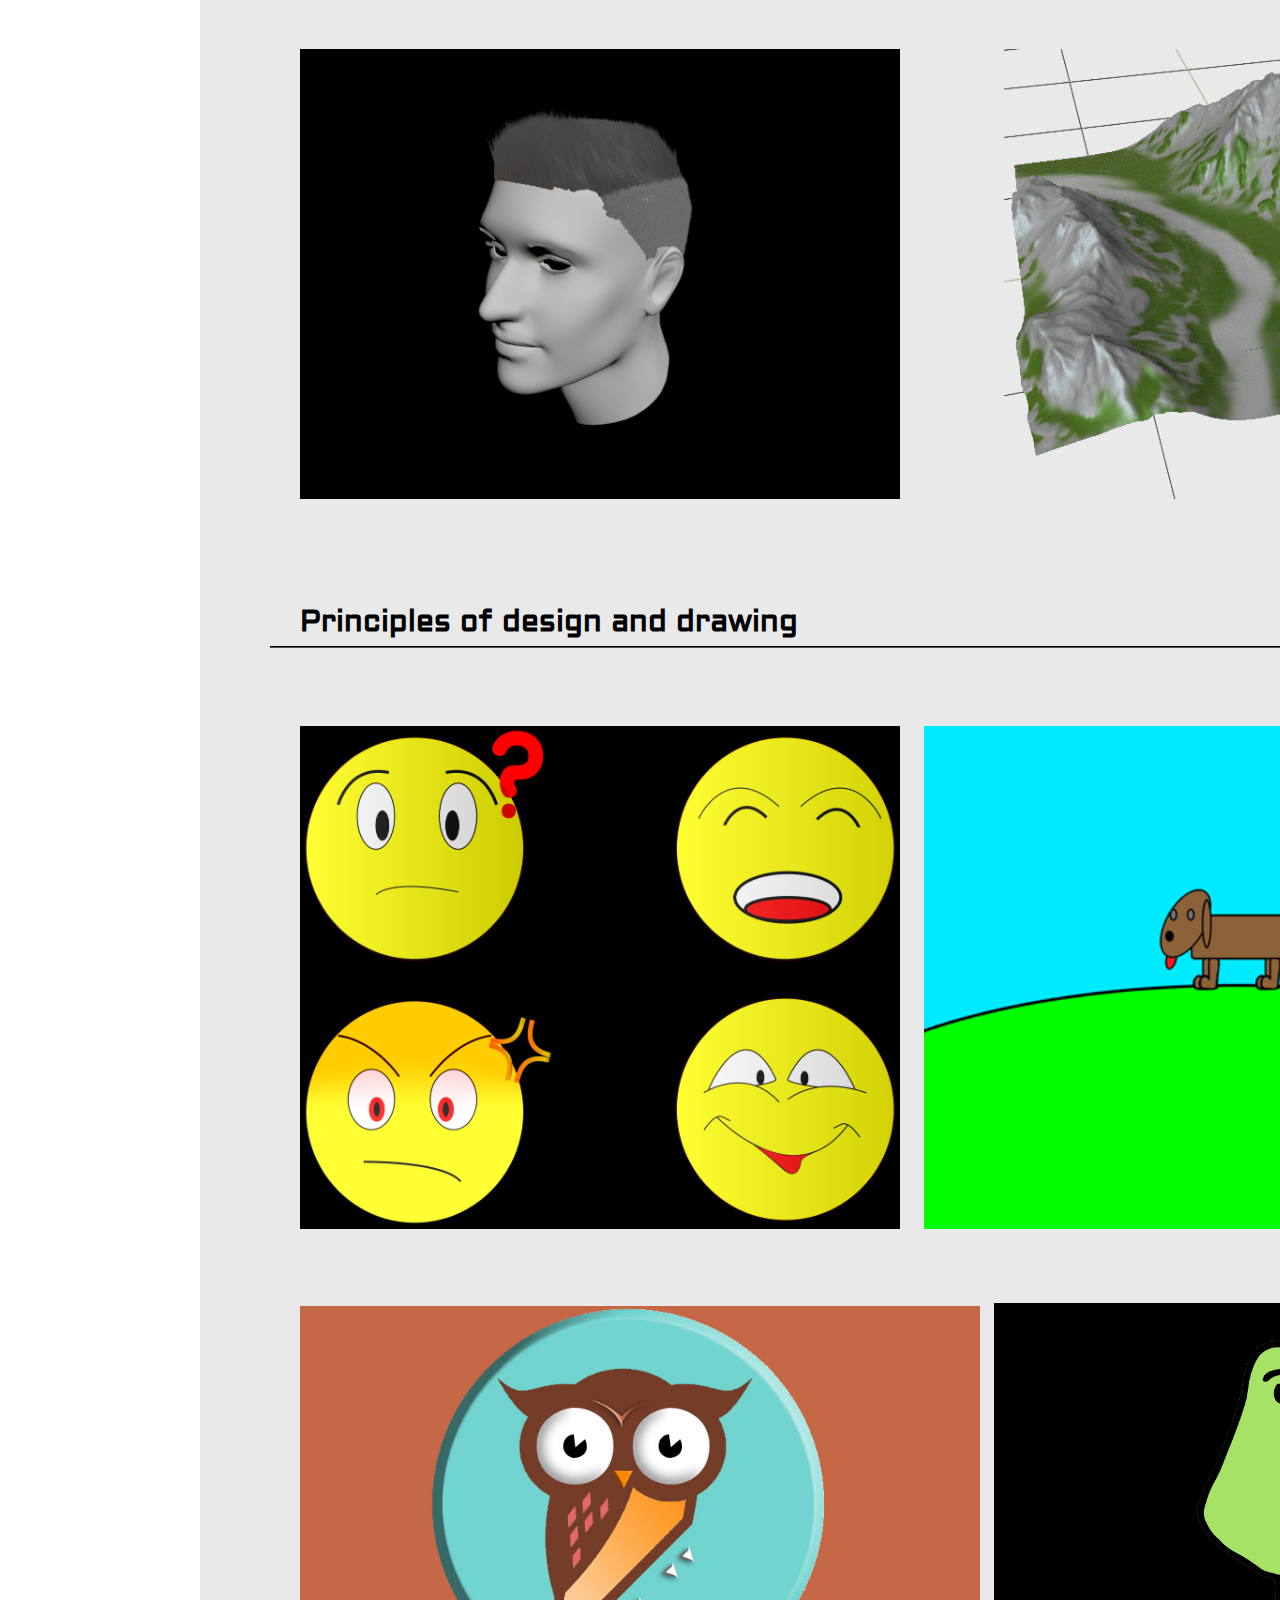
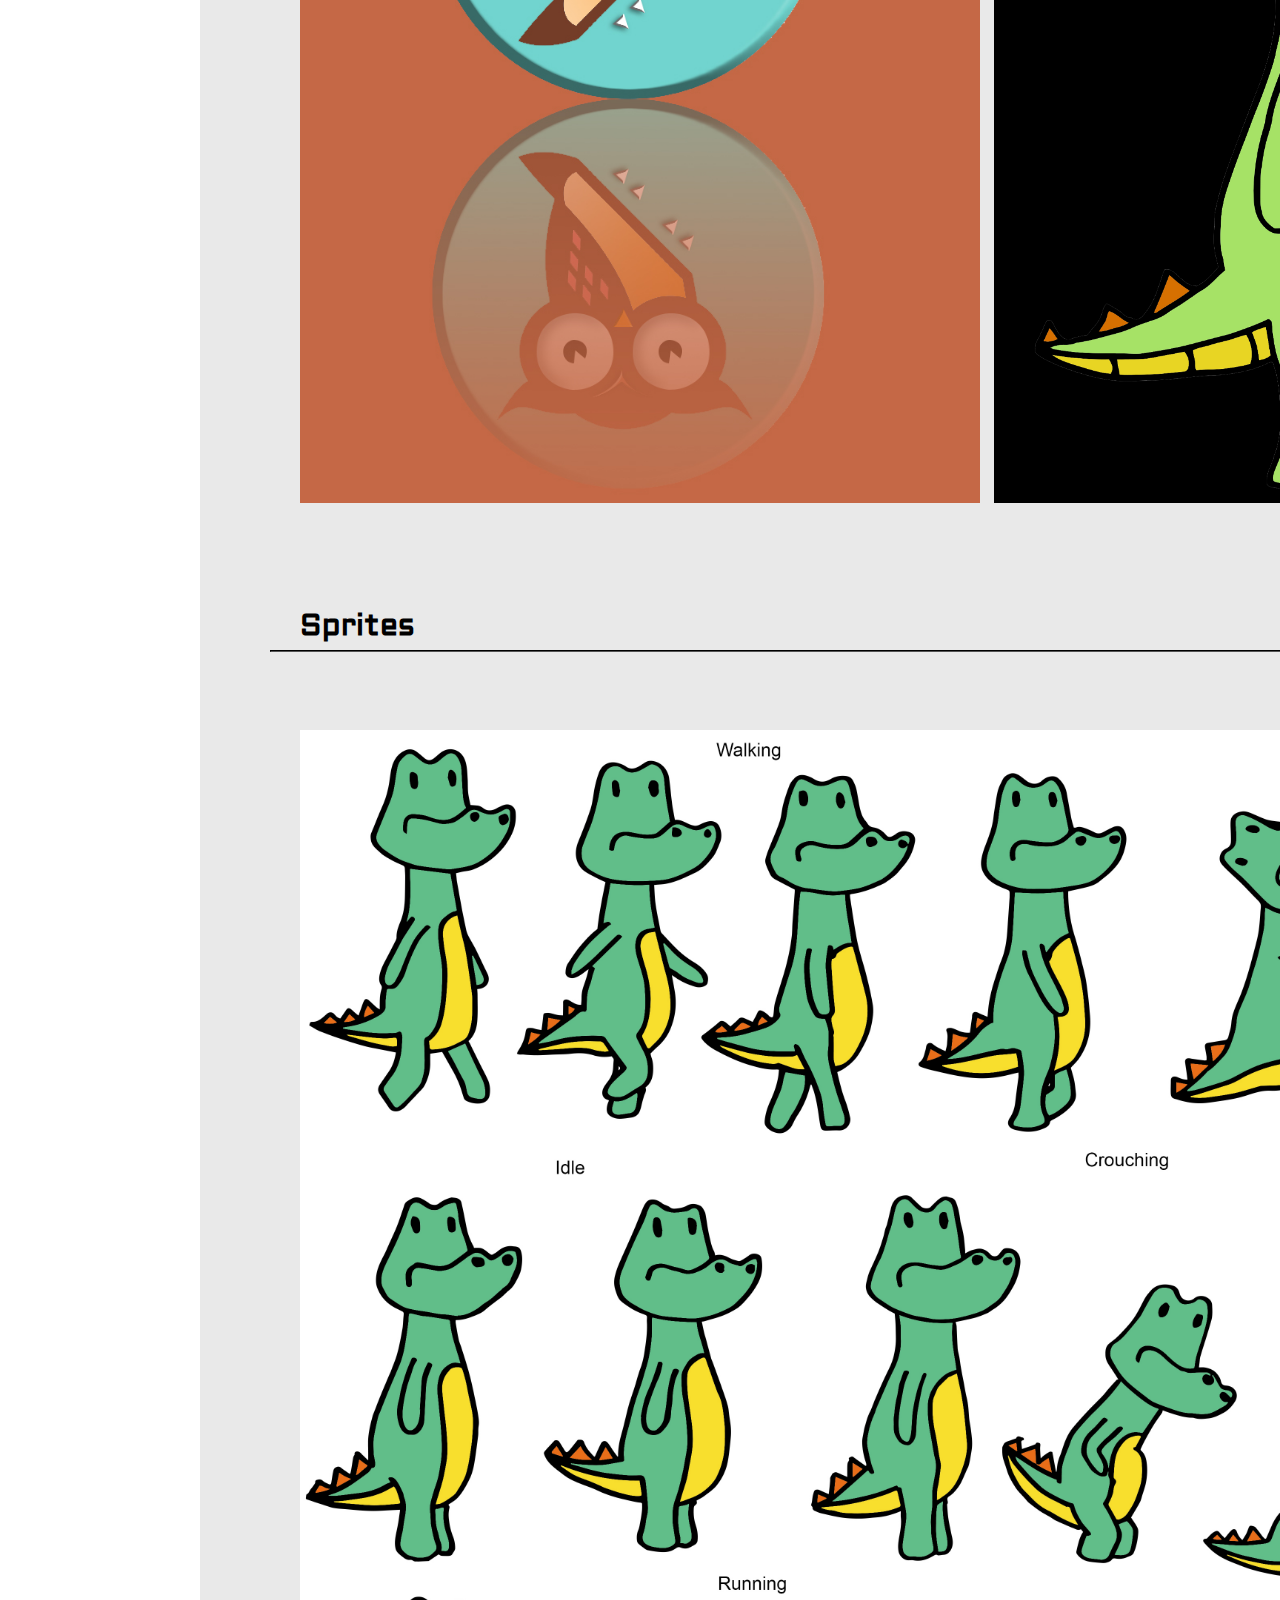
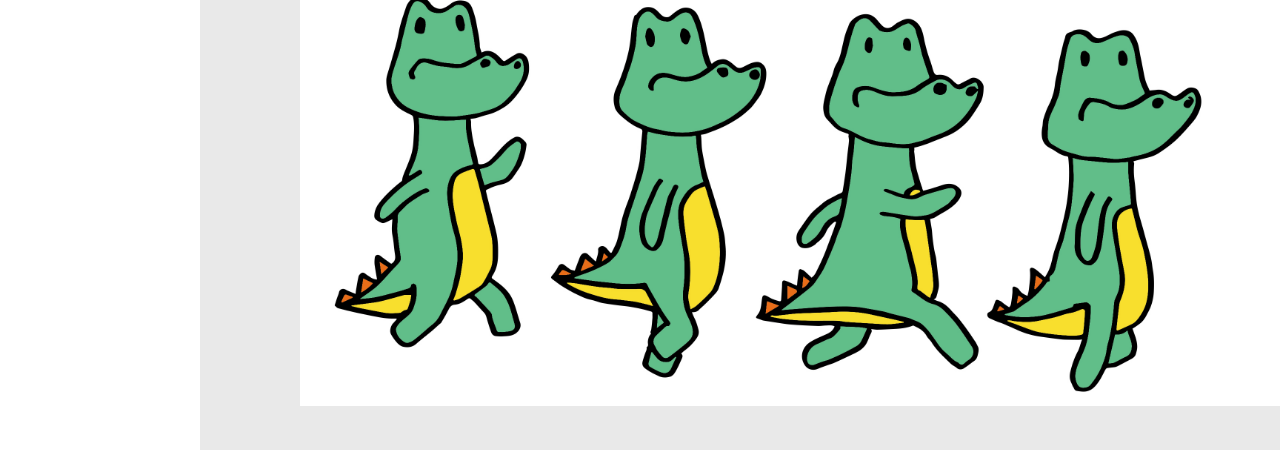
==== commit ba69960d: "Add files via upload" ====
--- a/index.html
+++ b/index.html
@@ -79,6 +79,7 @@
                 <h2>3D Tweaks</h2>
                 <hr>
                 <img src="media/images/Acabats3D/capcabell.jpg">
+                <img src="media/images/Acabats3D/montanya.png">
                 
                 <h2>Principles of design and drawing</h2>
                 <hr>
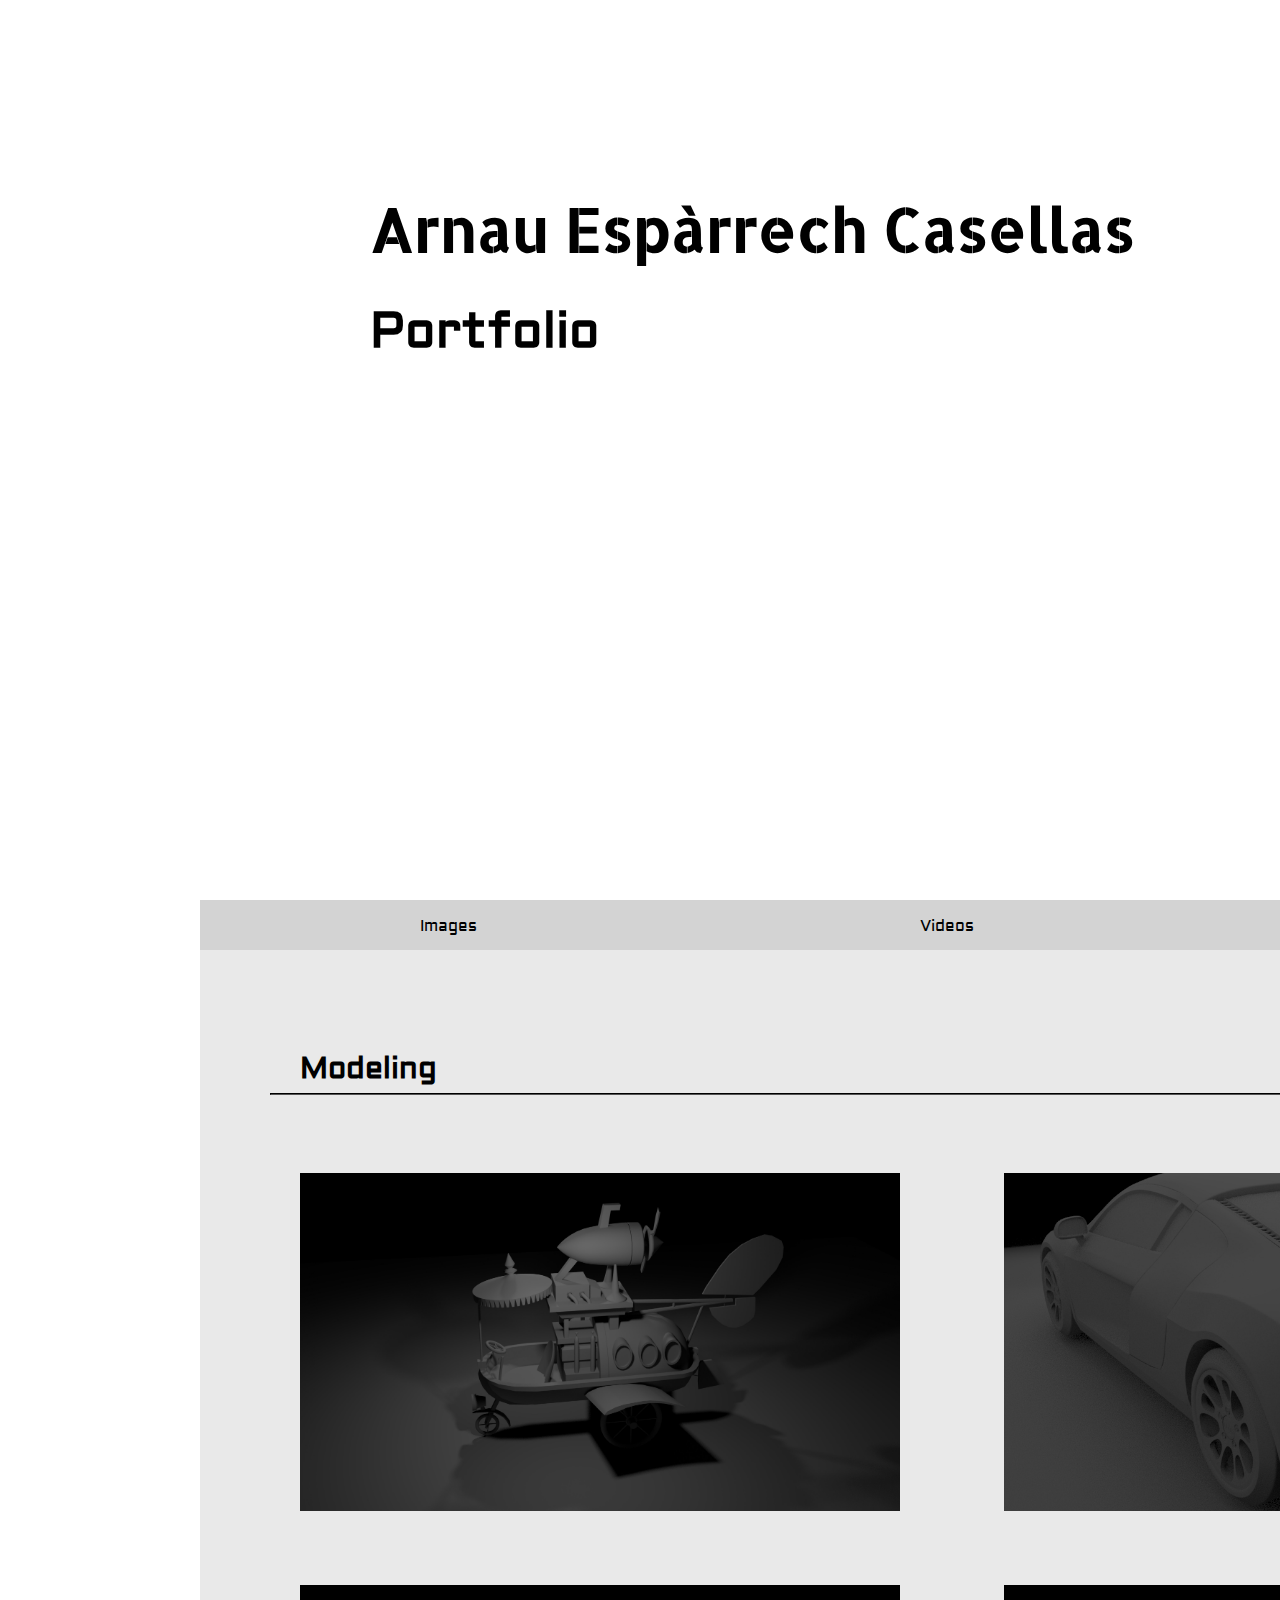
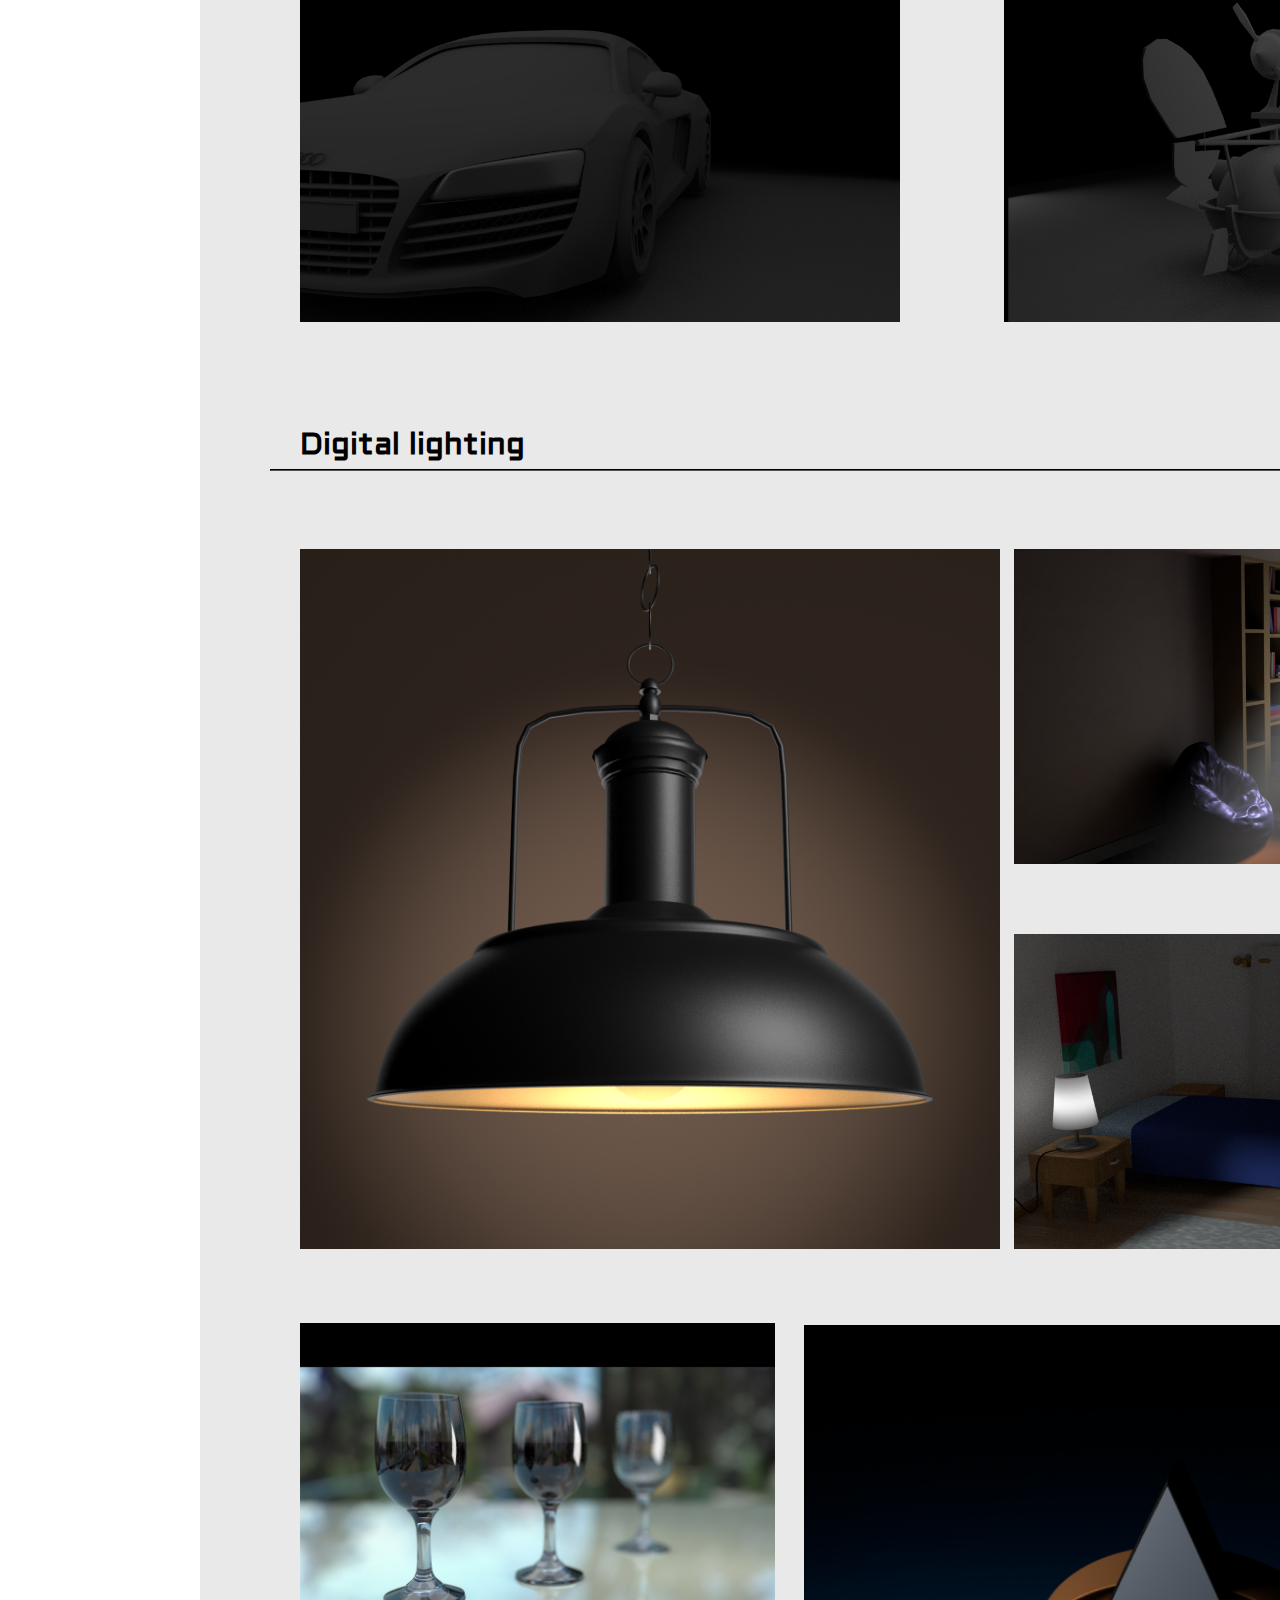
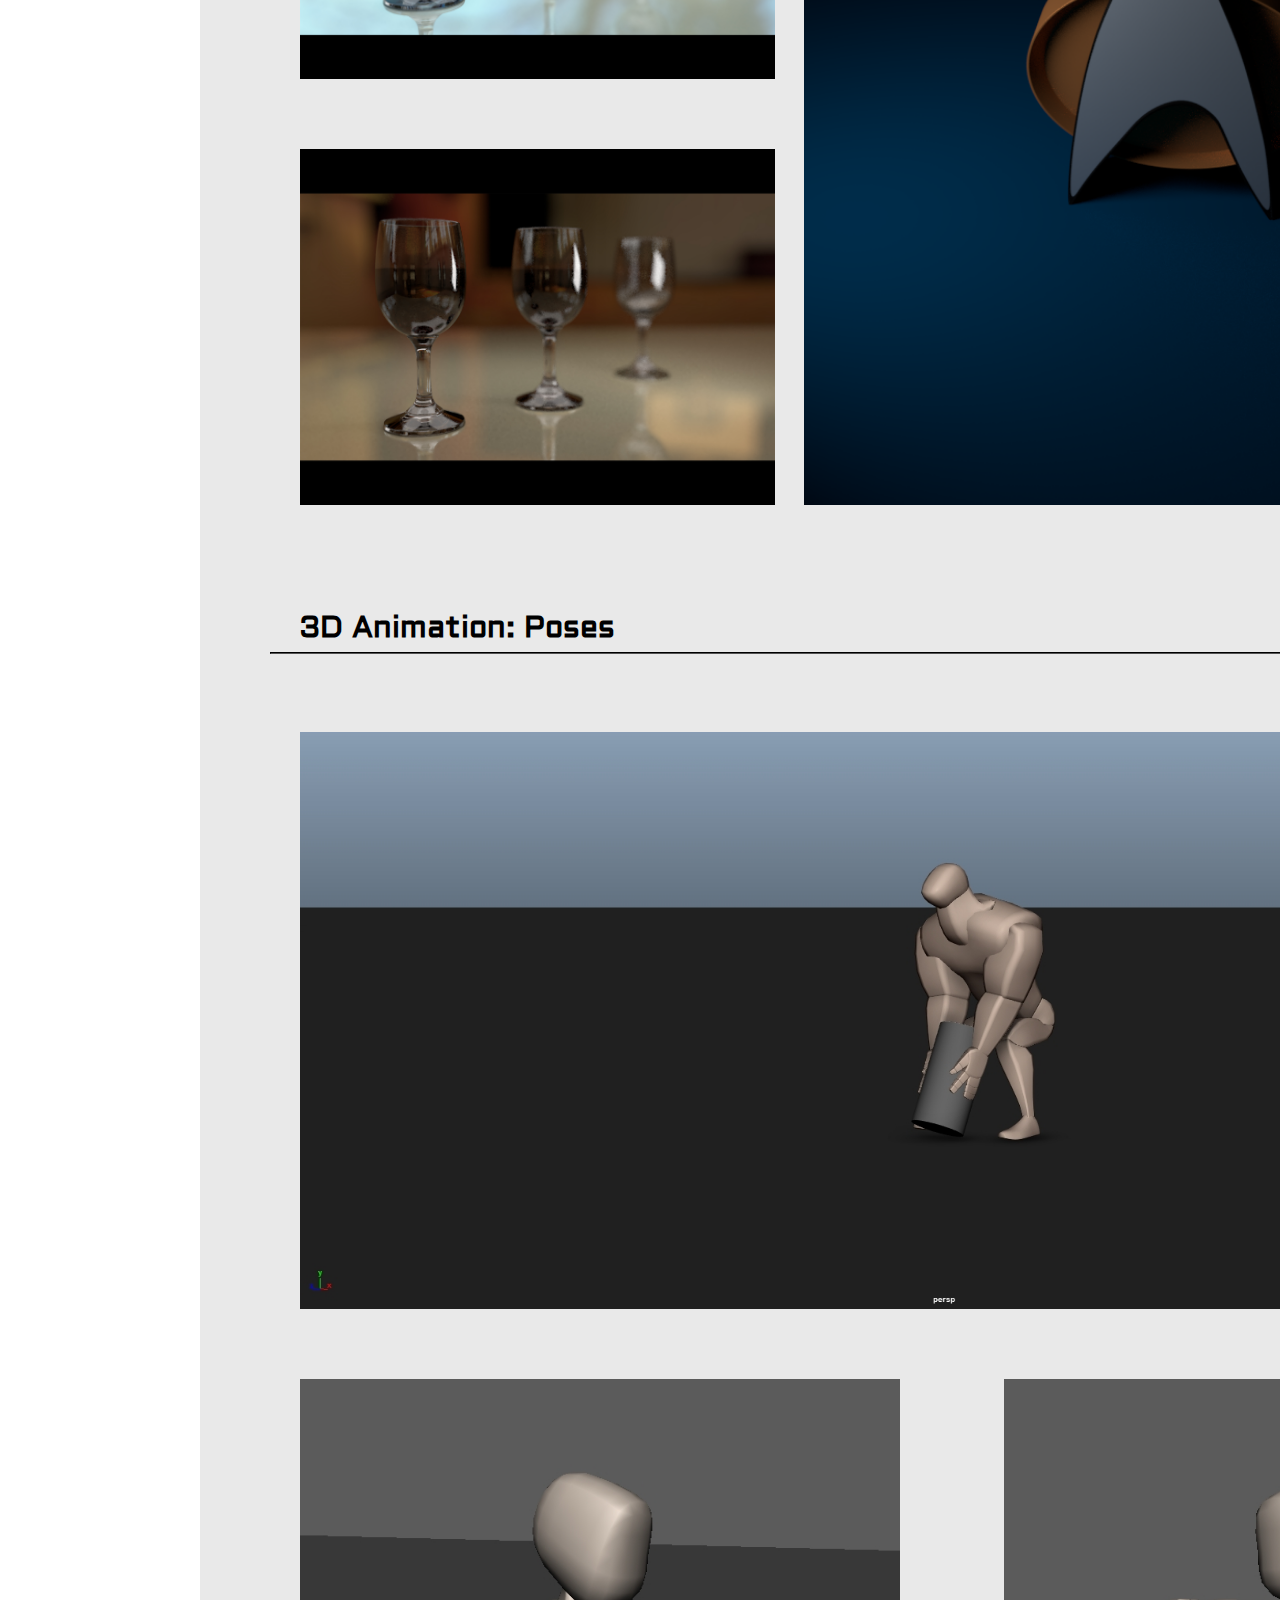
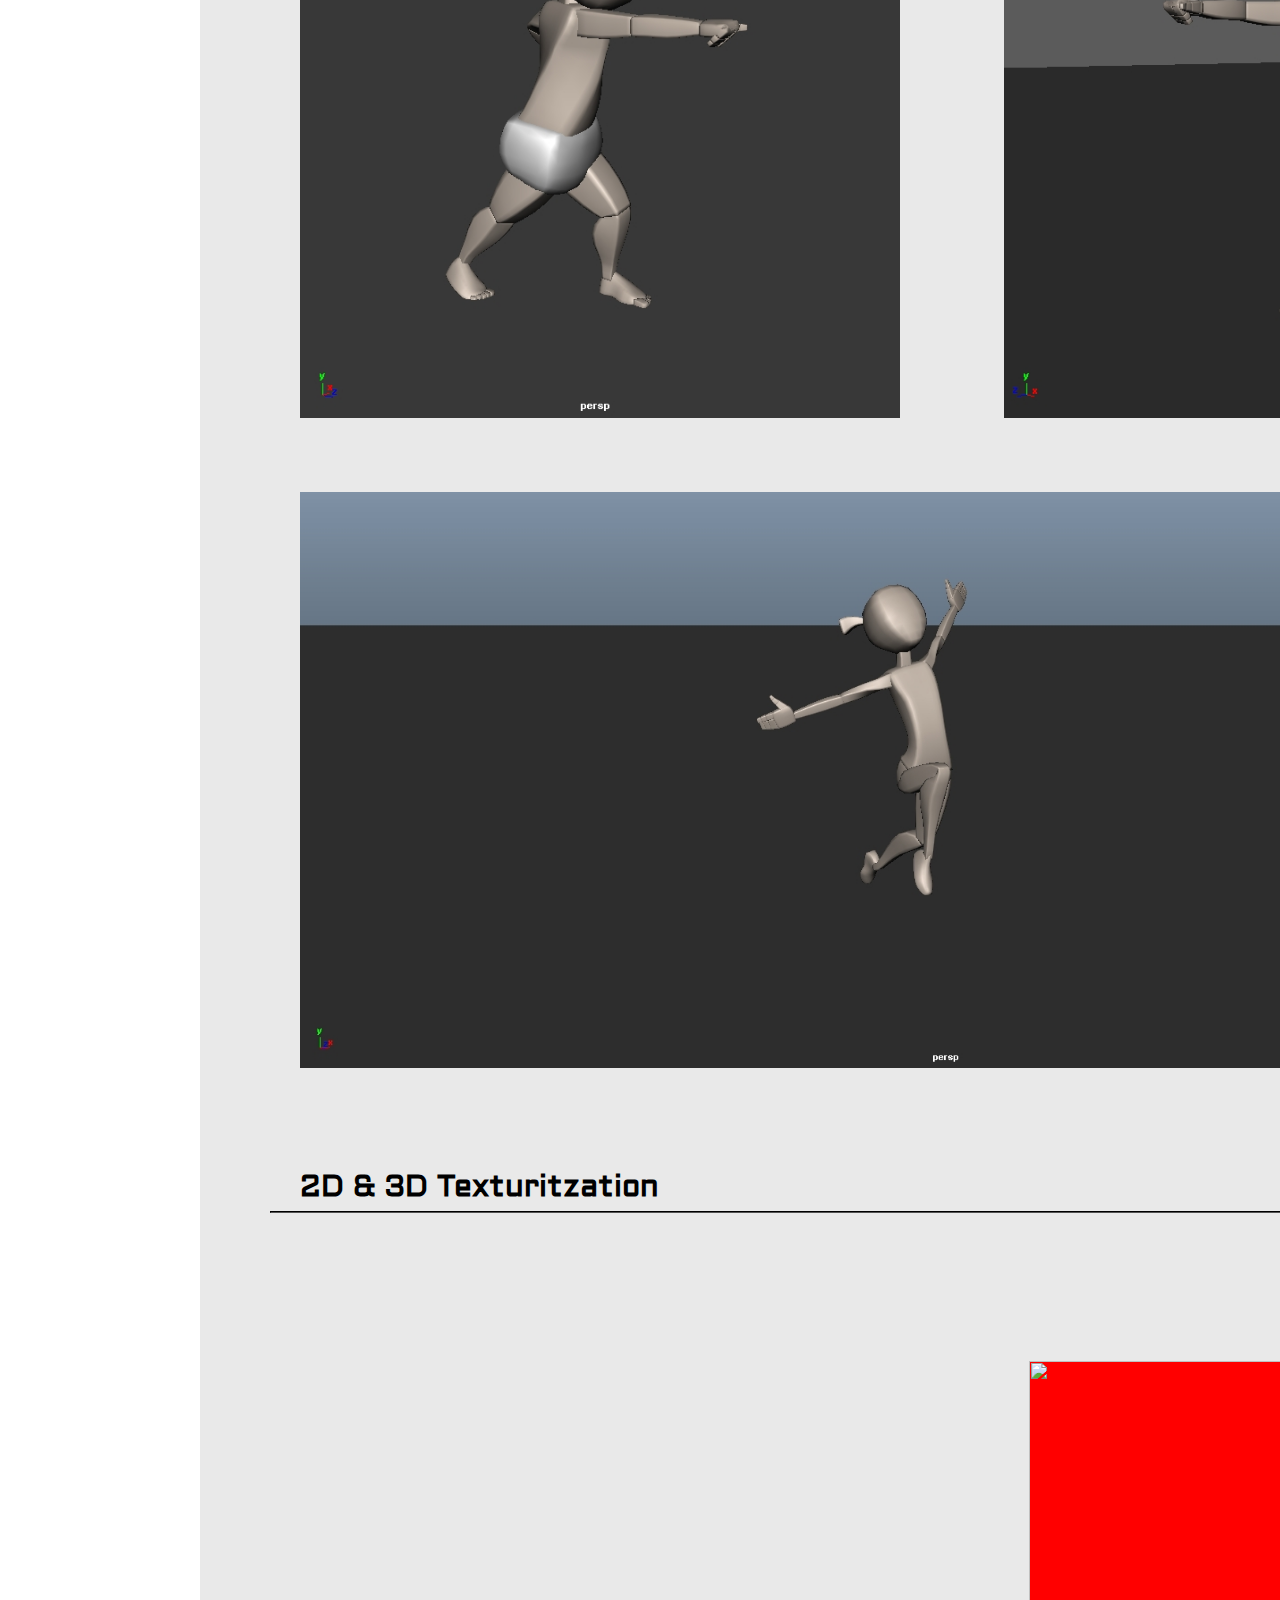
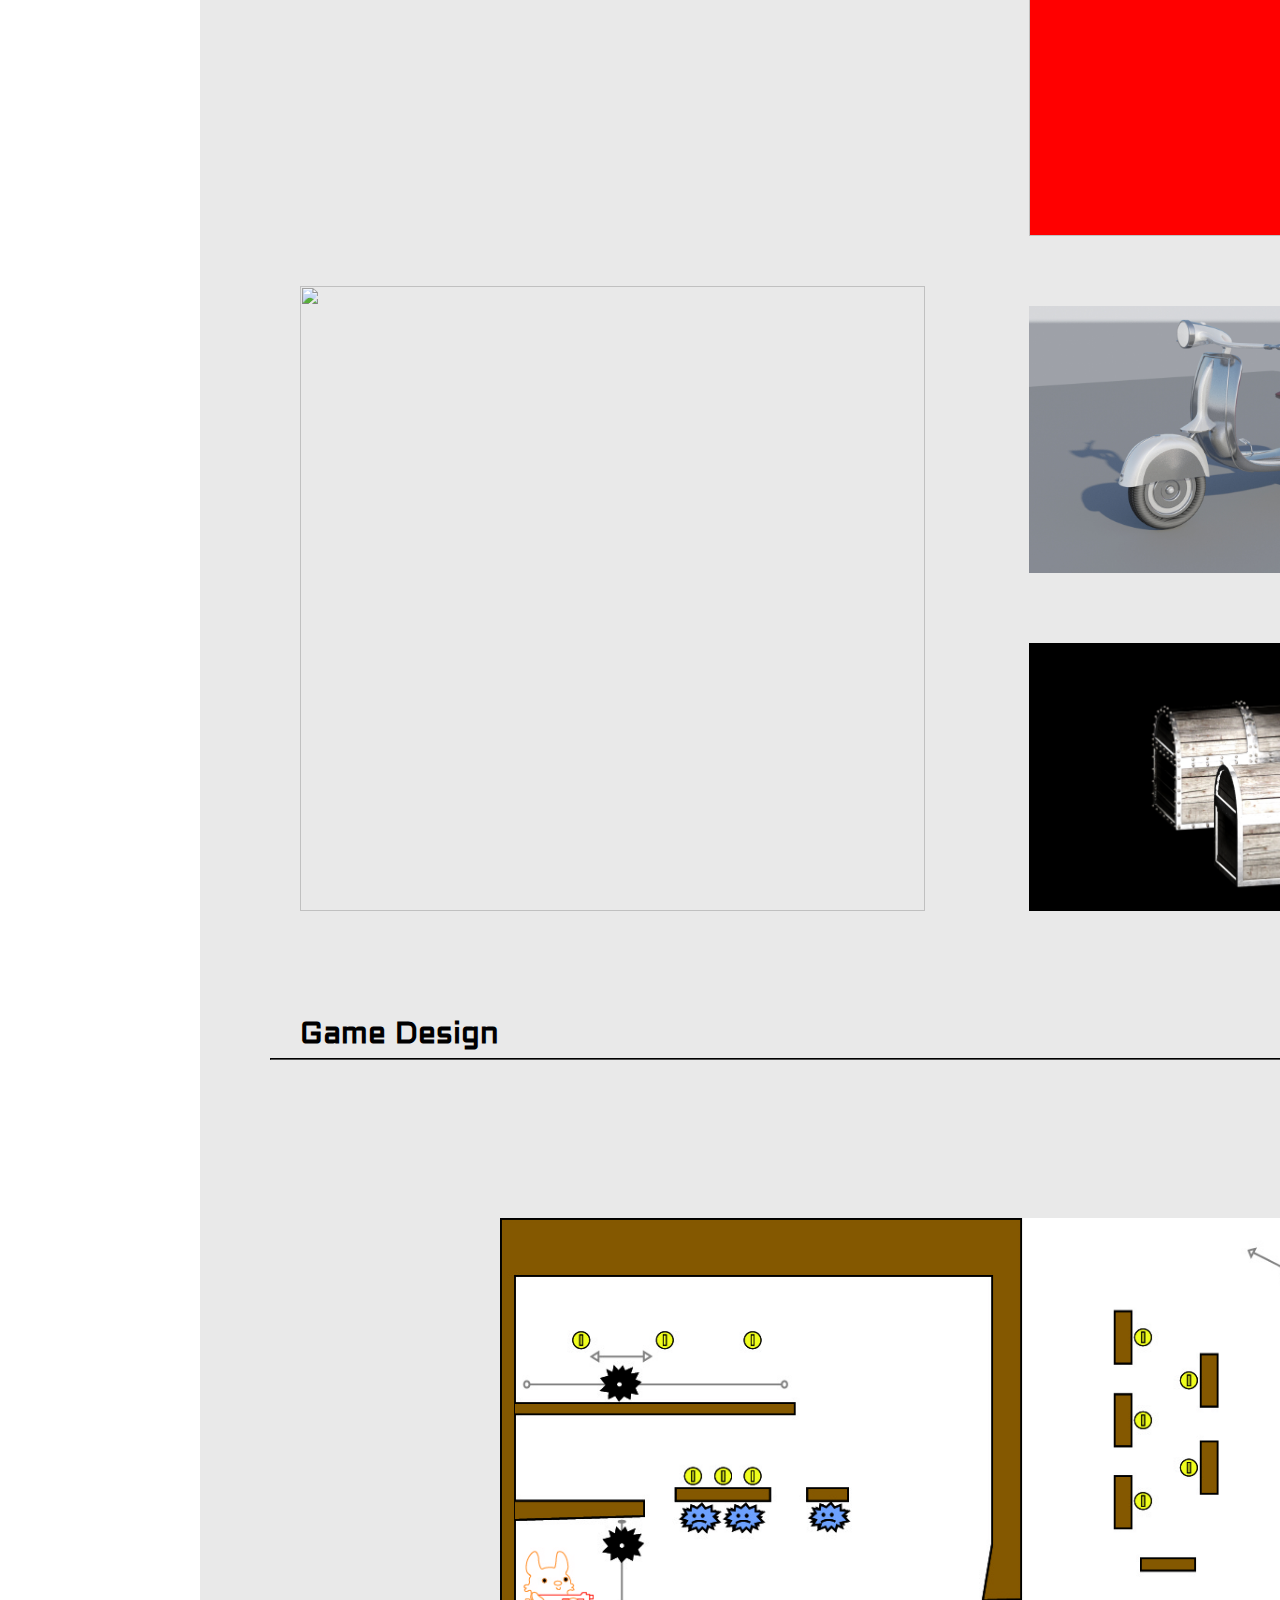
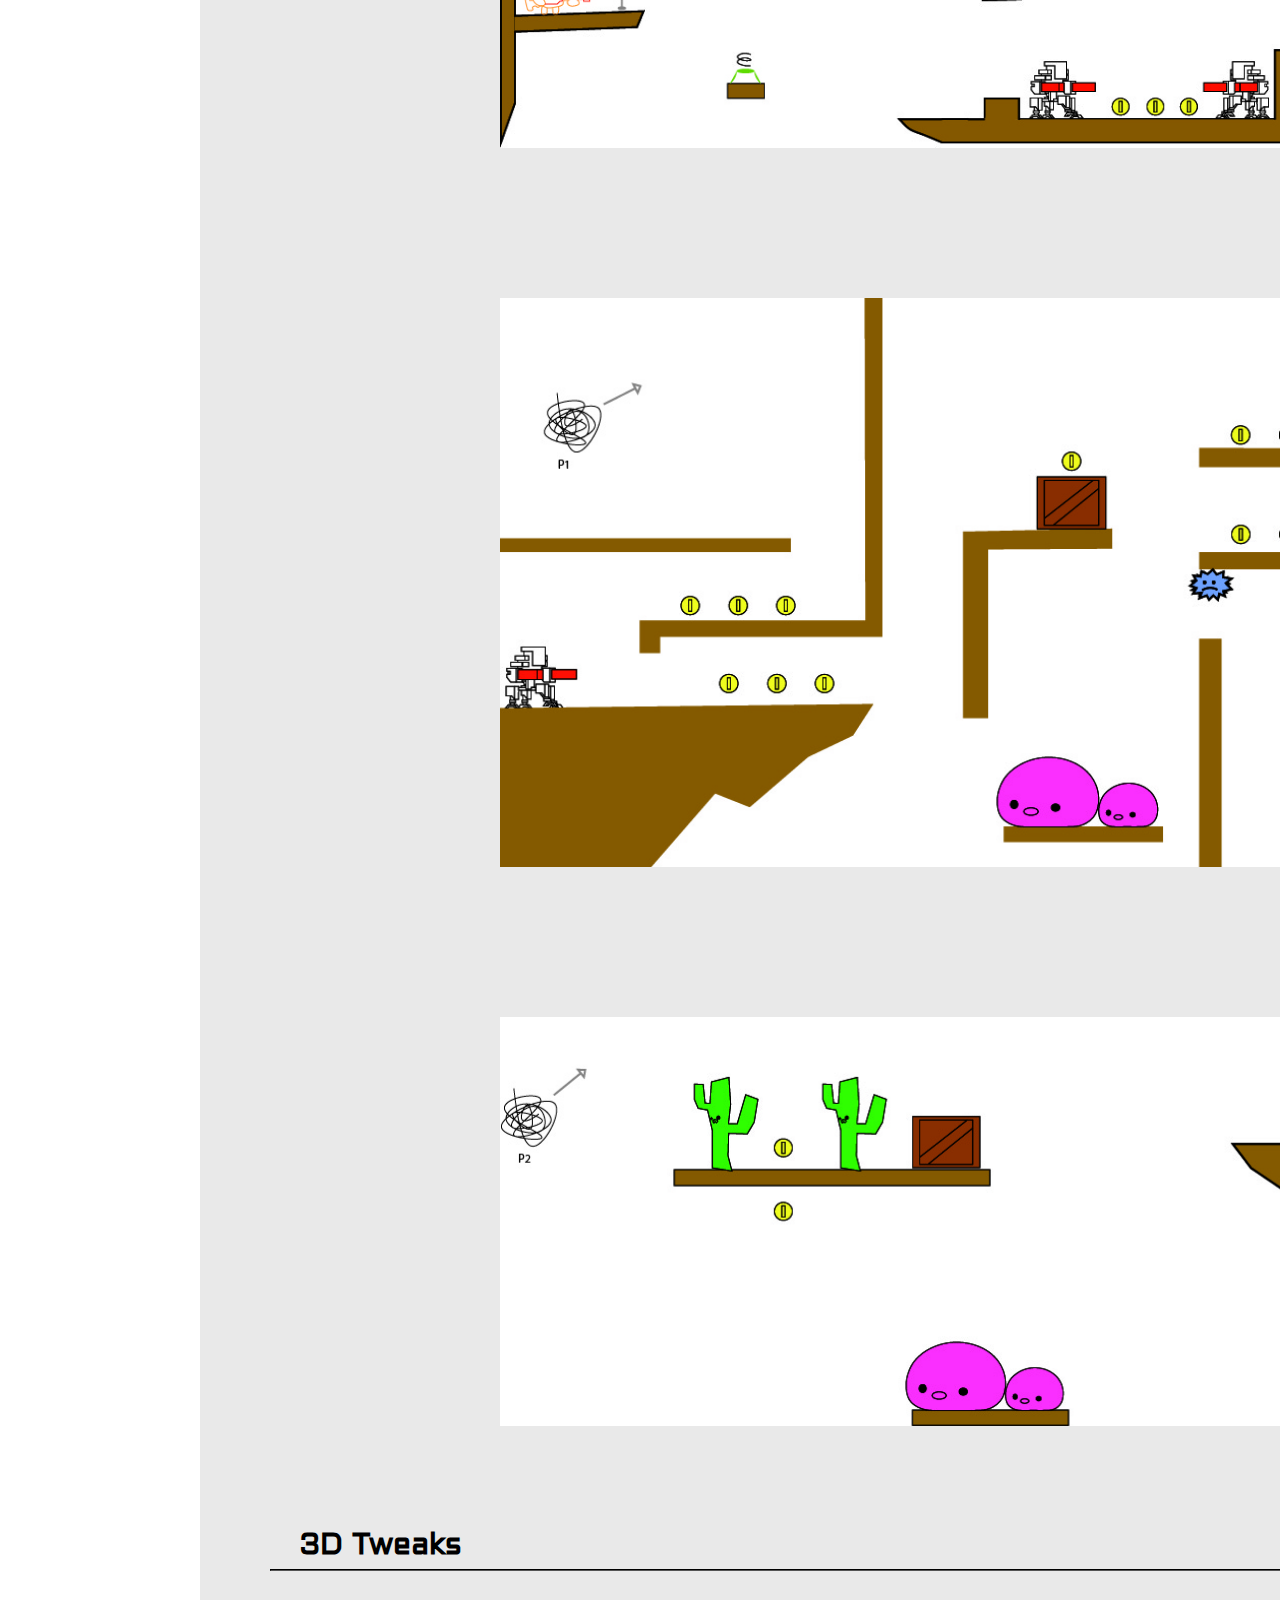
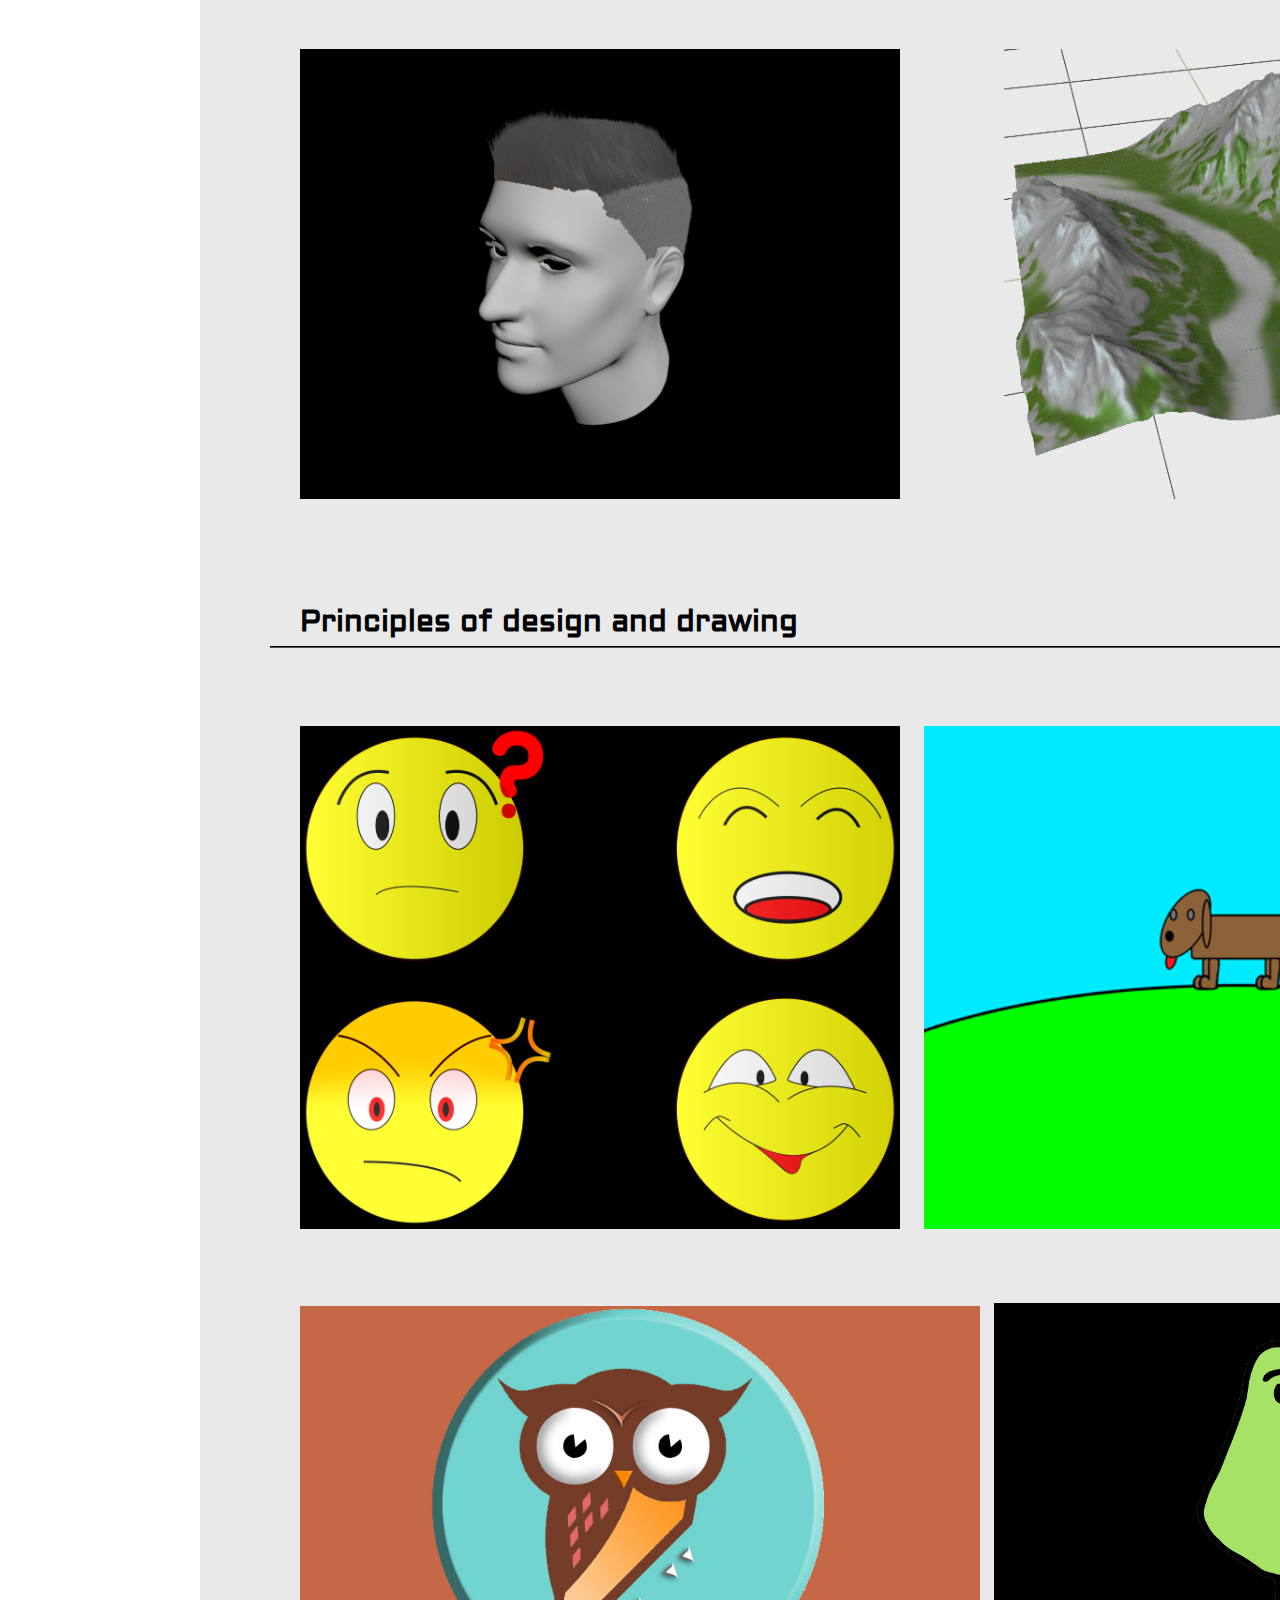
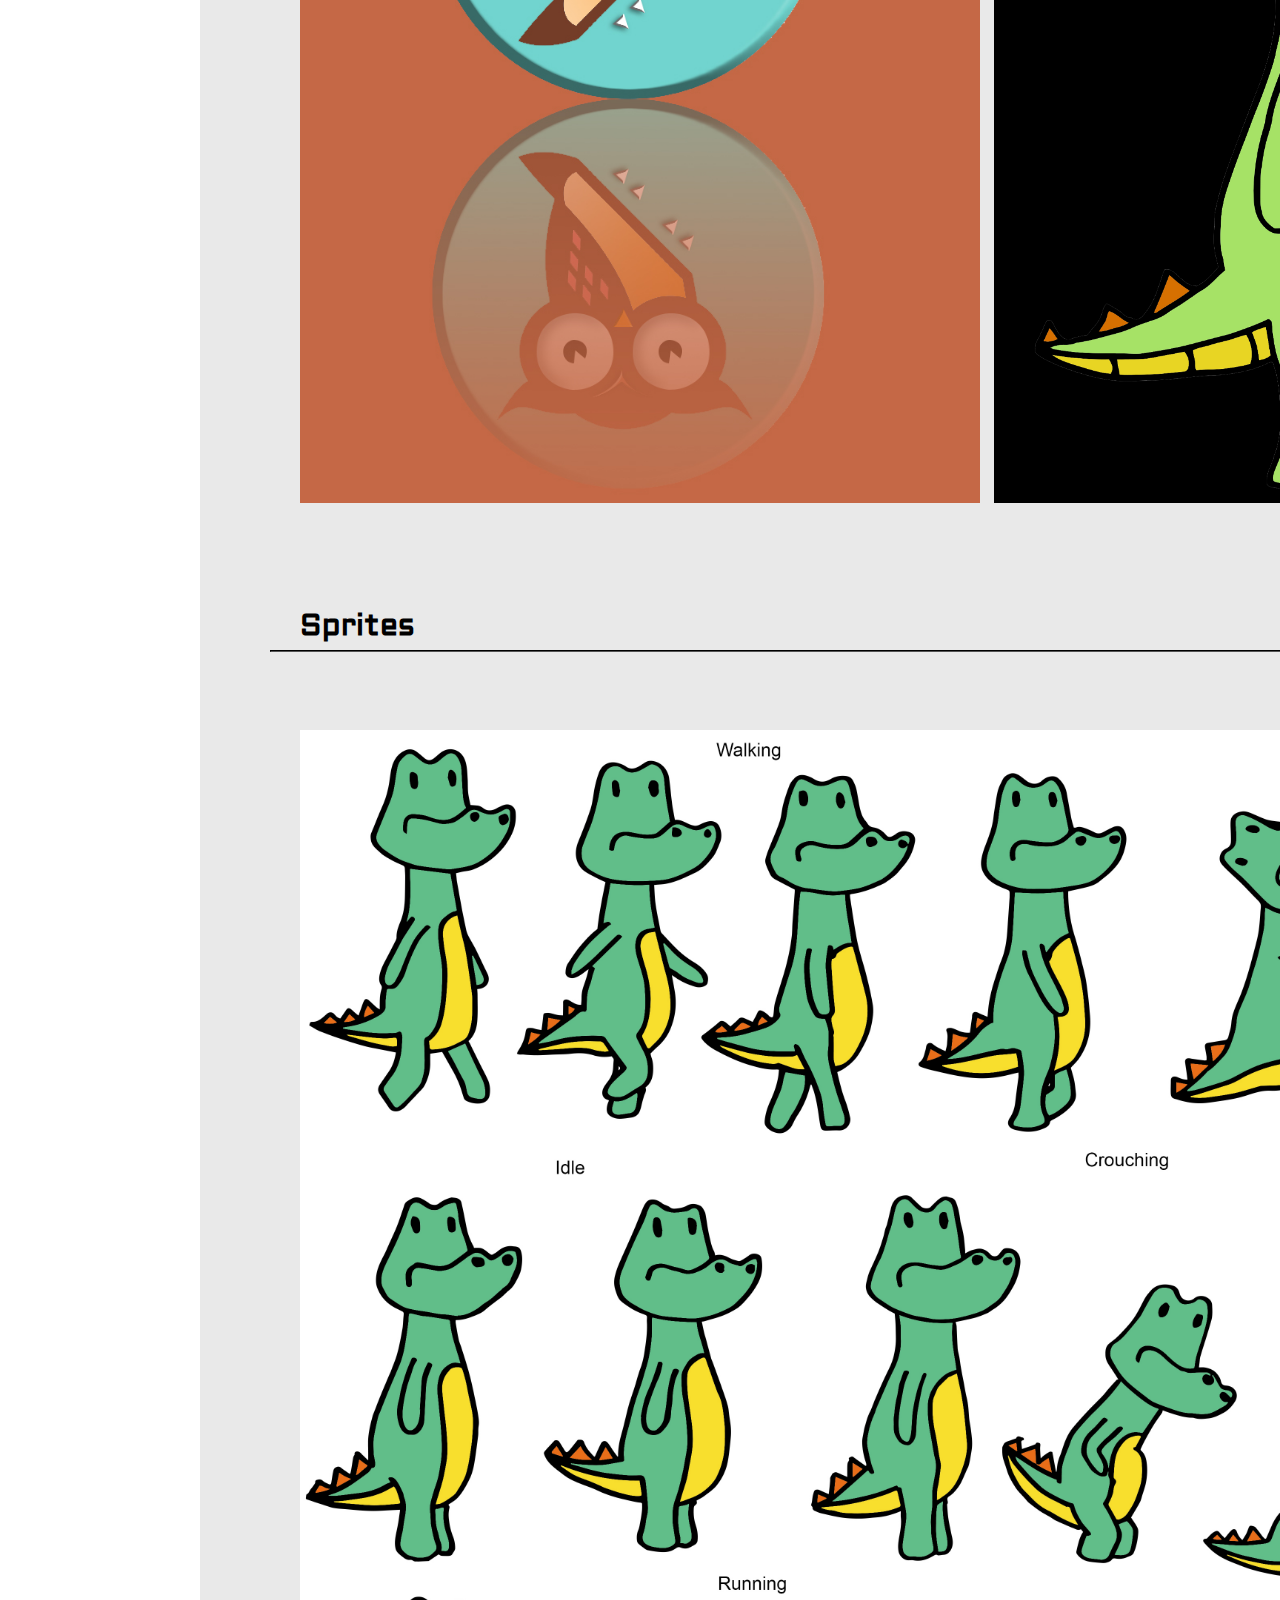
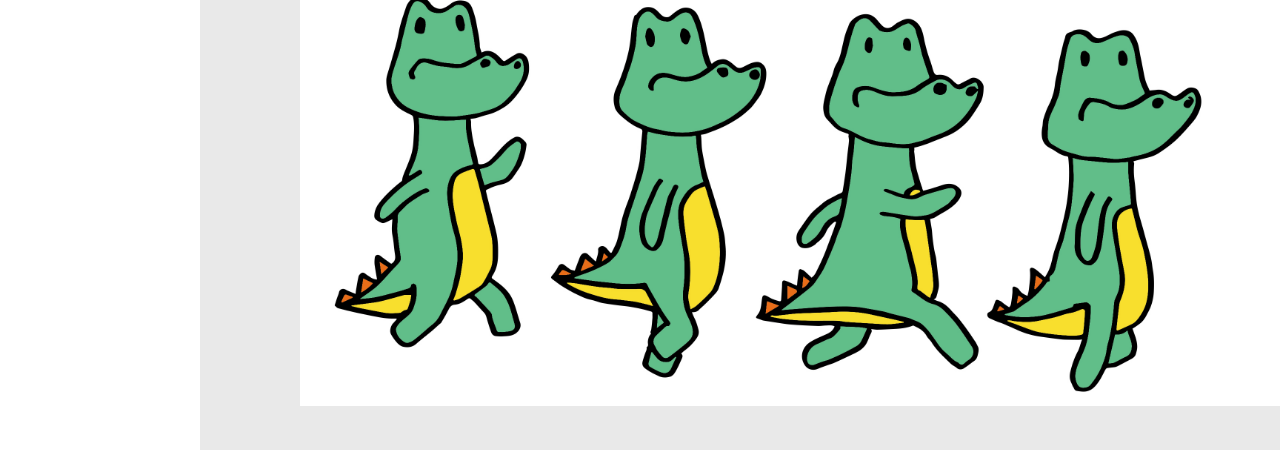
==== commit 05f8b187: "Add files via upload" ====
--- a/index.html
+++ b/index.html
@@ -14,17 +14,20 @@
     <body>
     
         <h1>Arnau Espàrrech Casellas</h1>
+        <div id="CV"></div>
+        <h2 id="subtitol">Portfolio</h2>
         
         <!--Pestanyes Seleccionables-->
+        <div id="menu">
             <div class="selecionadors" id="selimg"> <p>Images</p> </div>
             <div class="selecionadors" id="selvid"> <p>Videos</p> </div>
             <div class="selecionadors" id="selpro"> <p>Projects</p> </div>
-        
+        </div>
         <!--Pestanyes Continguts-->
             <div class="contenidor" id="images">
         
                 <h2>Modeling</h2>
-                <hr>s
+                <hr>
                 
                  <img src="media/images/Modelatge/CotxeVolador.jpeg">
                  <img src="media/images/Modelatge/AudiRender1.jpeg">
@@ -122,8 +125,10 @@
                 <h2>Interactive environment</h2>
                 <hr>
                 
+                <p id="programacio" >Click on this images to see this Web Sites projects working</p>
+                
                 <img id="cuina" src="media/projects/cuinainterectiva.png">
-                <img id="audio" src="media/projects/audiovideo.jpg">
+                <a href="media/projects/ProjecteAudioVideo/index.html" target="_blank"><img id="audio" src="media/projects/audiovideo.jpg"></a>
                 
                 <h2>APP Development</h2>
                 <hr>
--- a/style.css
+++ b/style.css
@@ -17,6 +17,16 @@
     font-size: 30px; 
 }
 
+#subtitol {
+    
+    position: absolute;
+    top : 200px;
+    left : 370px;
+    font-size: 50px;
+    margin-left: 0px;
+    
+}
+
 hr {
     
     margin-left: 70px;
@@ -36,6 +46,12 @@
 }
 
 /* Seleccionadors Pestanyes */
+#menu{
+    
+    z-index: 5;
+    
+}
+
 .selecionadors{
     
     position: absolute;
@@ -323,14 +339,26 @@
     
     width: 520px;
     margin-left: 100px;
-    margin-top:70px;
+    margin-top:30px;
 }
 
 #audio{
     
     width: 750px;
     margin-left: 10px;
-    margin-top:70px;
+    margin-top:30px;
+    
+}
+
+#cuina:hover {
+    
+    transform: scale(1.05);
+    
+}
+
+#audio:hover {
+    
+    transform: scale(1.05);
     
 }
 
@@ -338,7 +366,7 @@
     
     width: 780px;
     margin-left: 100px;
-    margin-top:70px;
+    margin-top:30px;
     
 }
 
@@ -346,7 +374,7 @@
     
     width: 490px;
     margin-left: 10px;
-    margin-top:70px; 
+    margin-top:30px; 
     
 }
 
@@ -366,6 +394,7 @@
 
 #scrollup {
     
+    visibility: hidden;
     position:fixed;
     top:900px;
     left: 1800px;
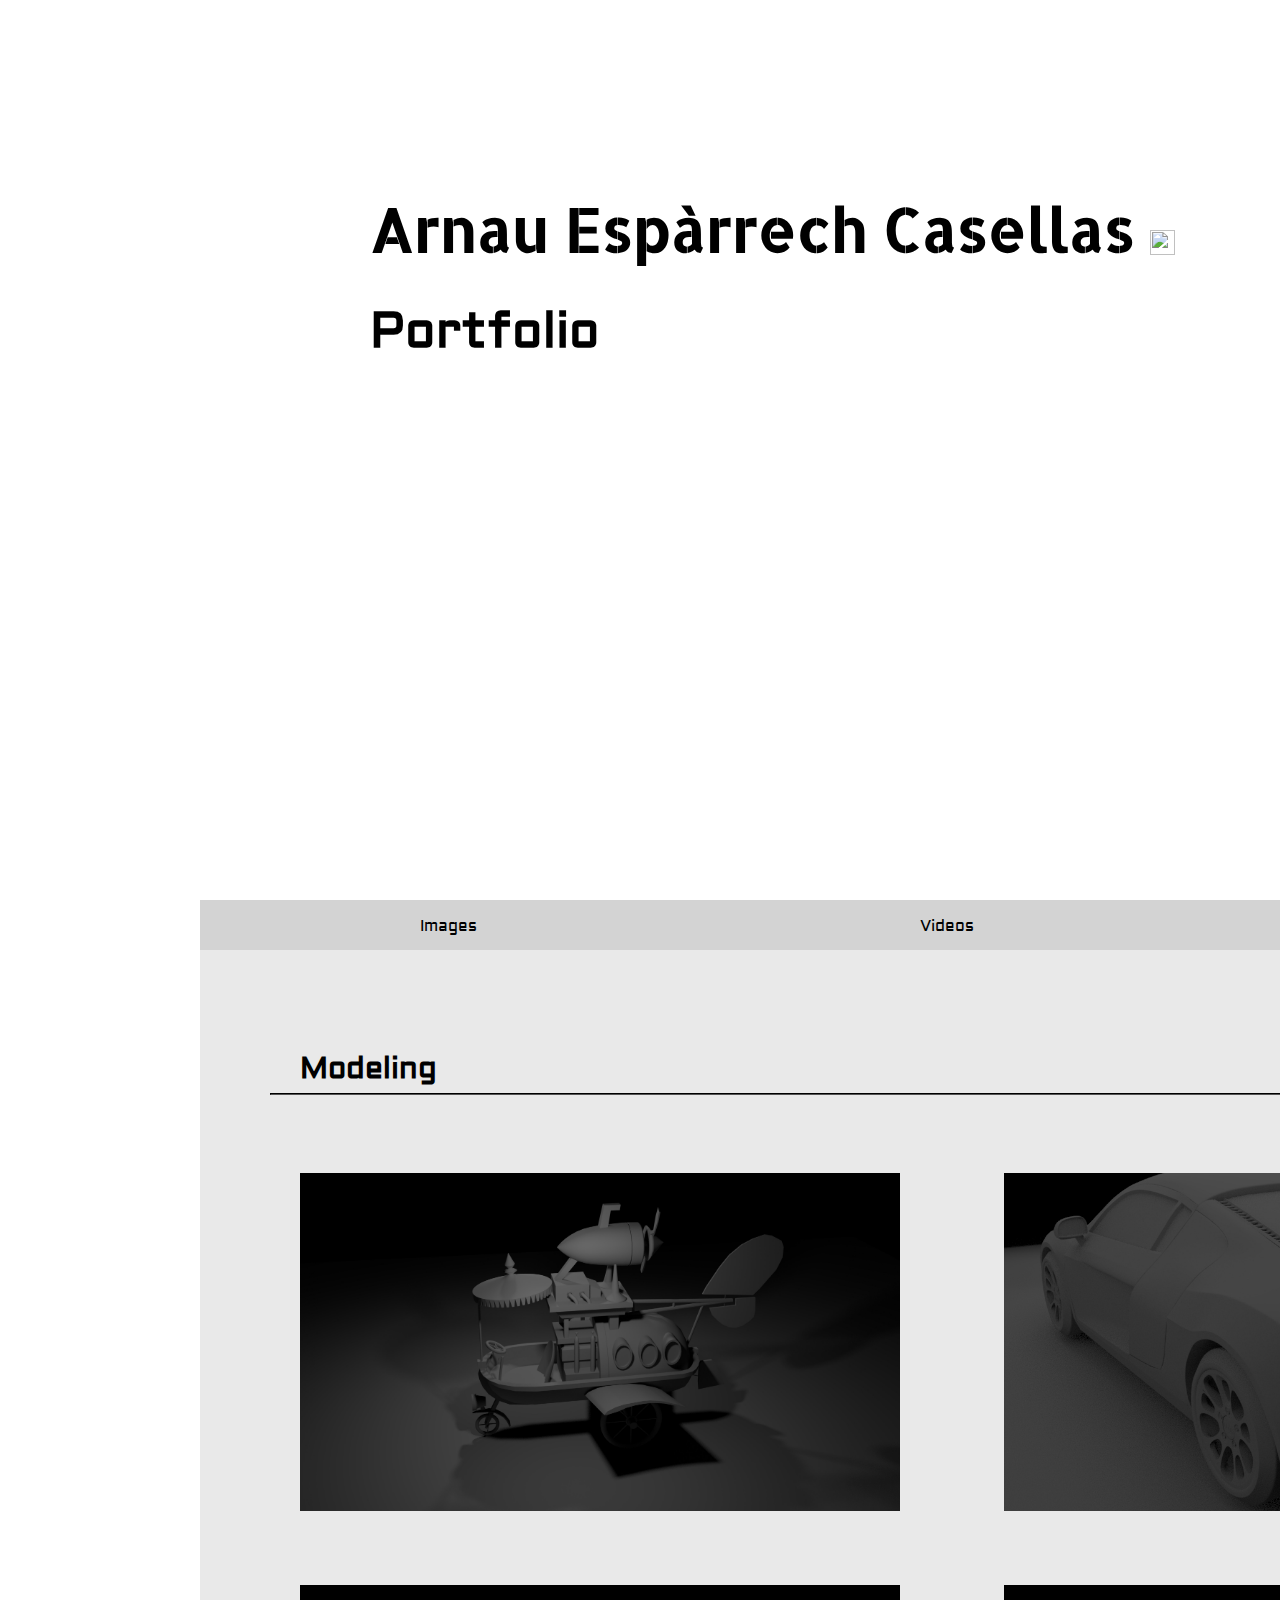
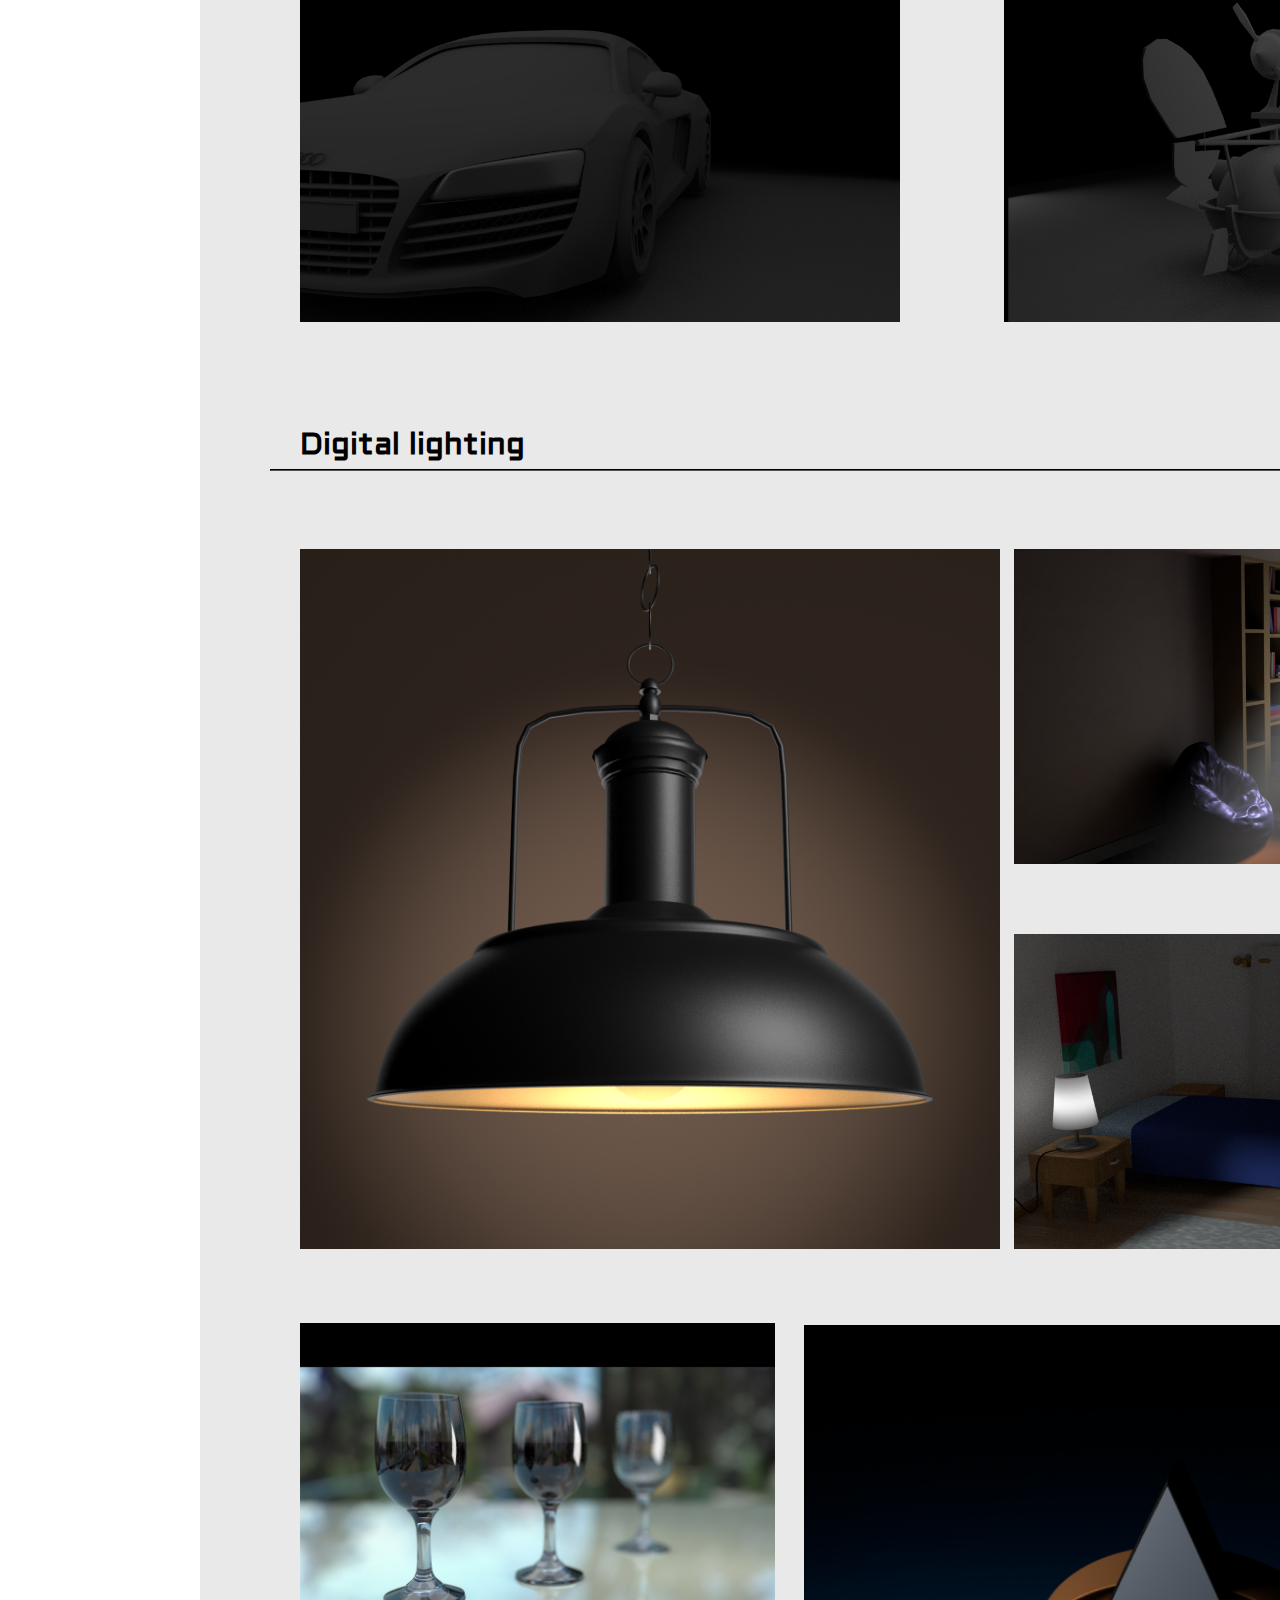
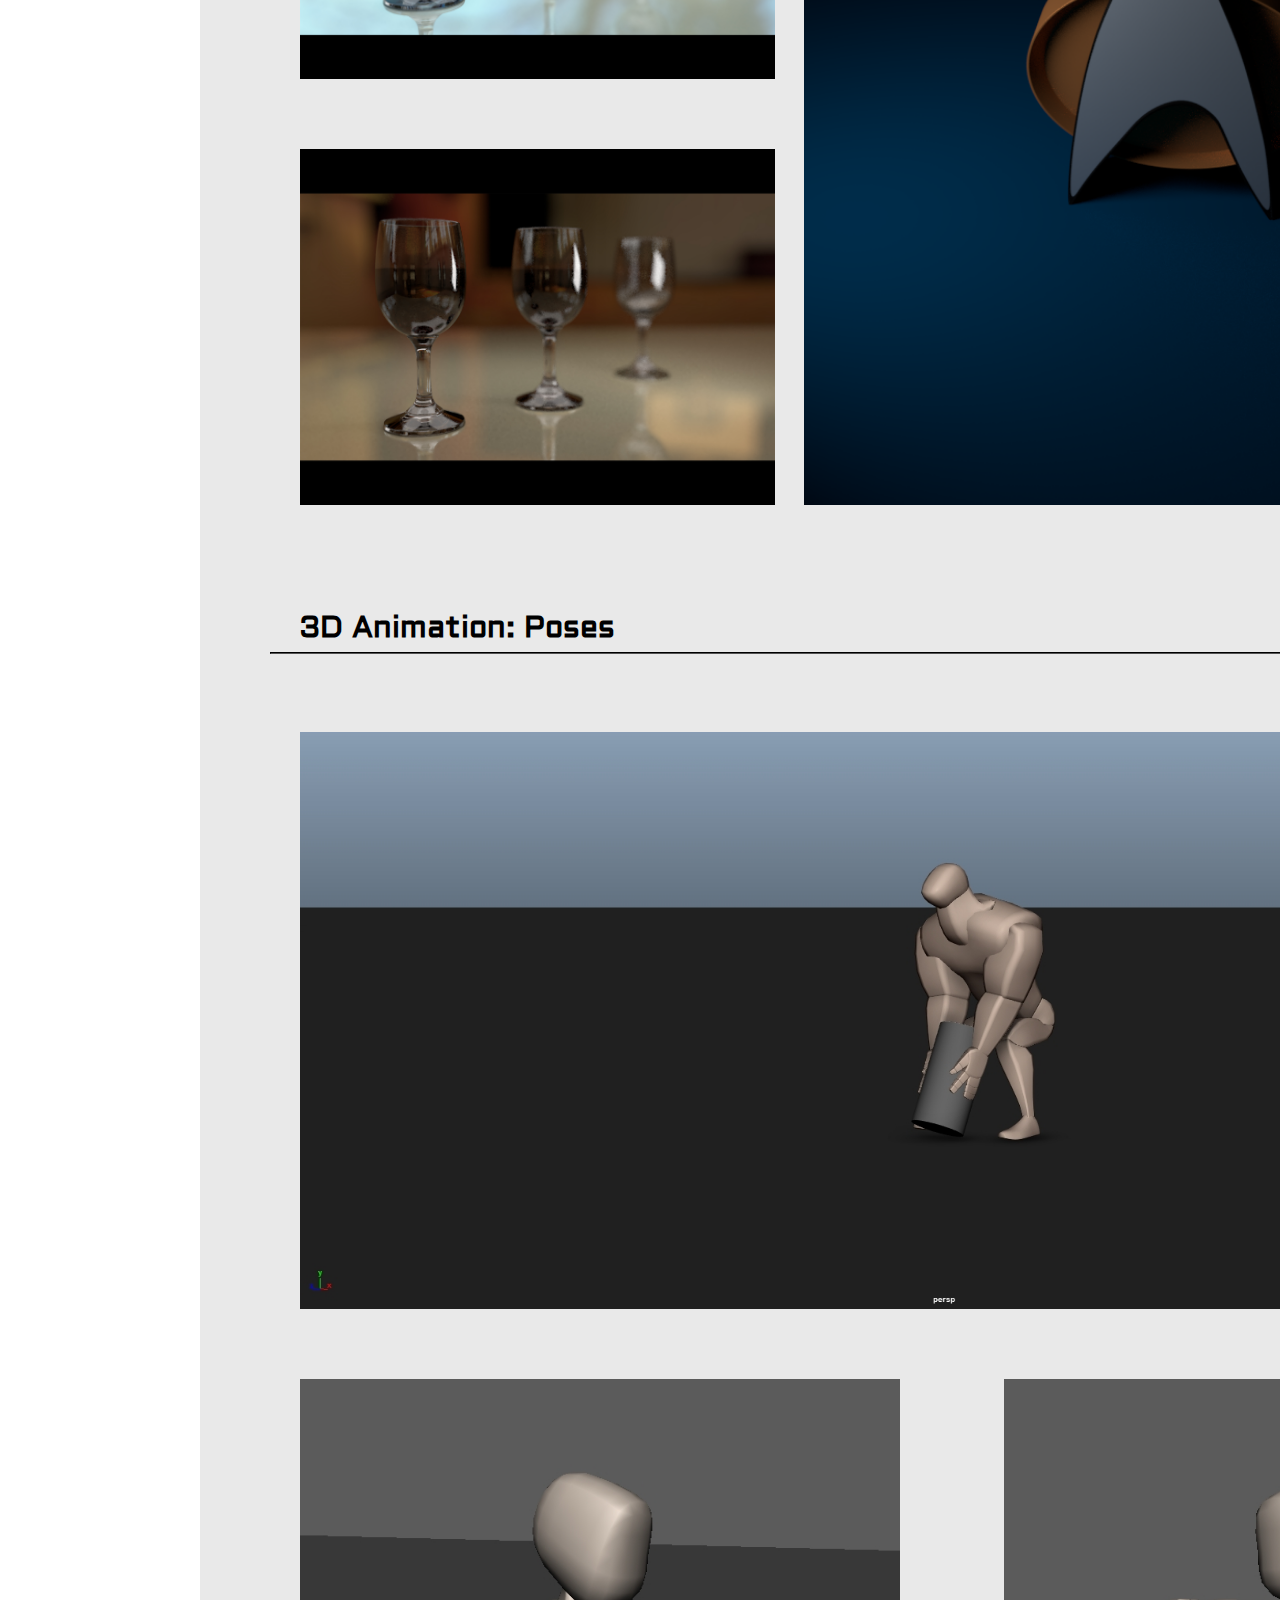
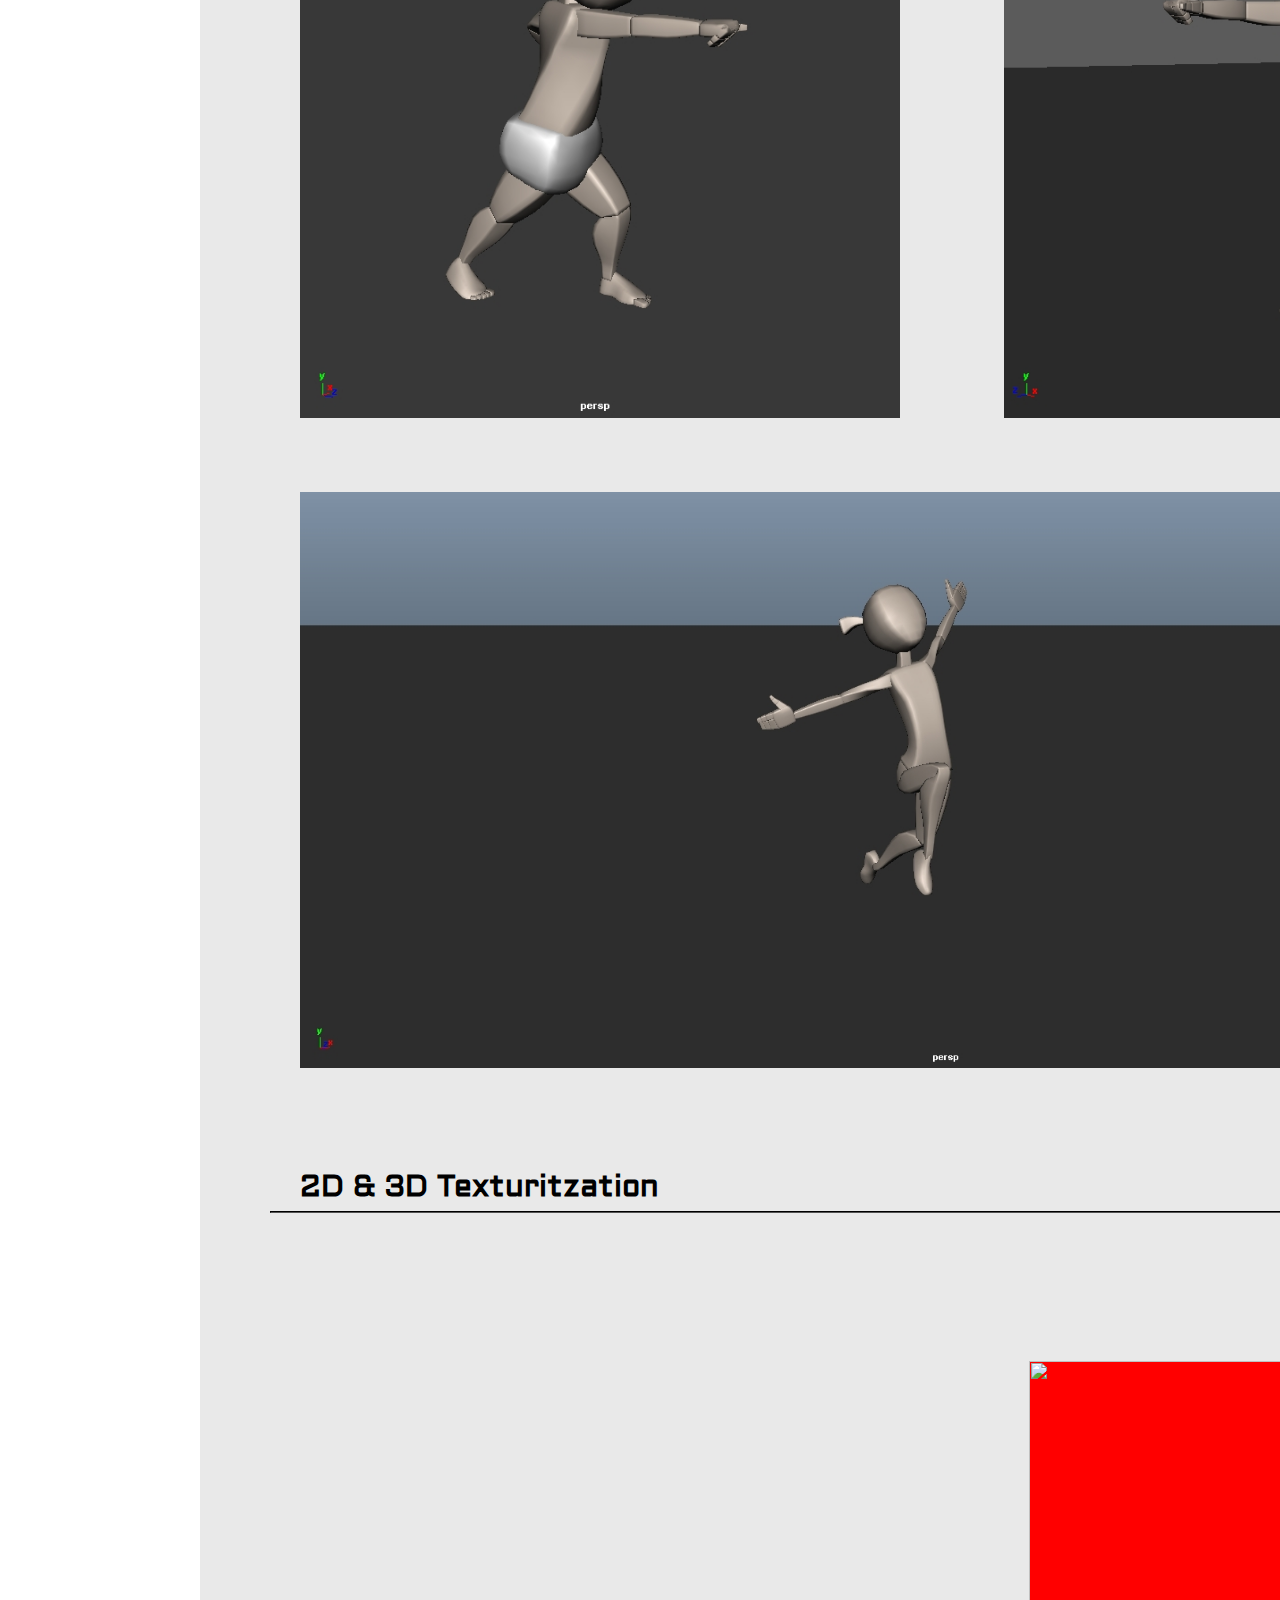
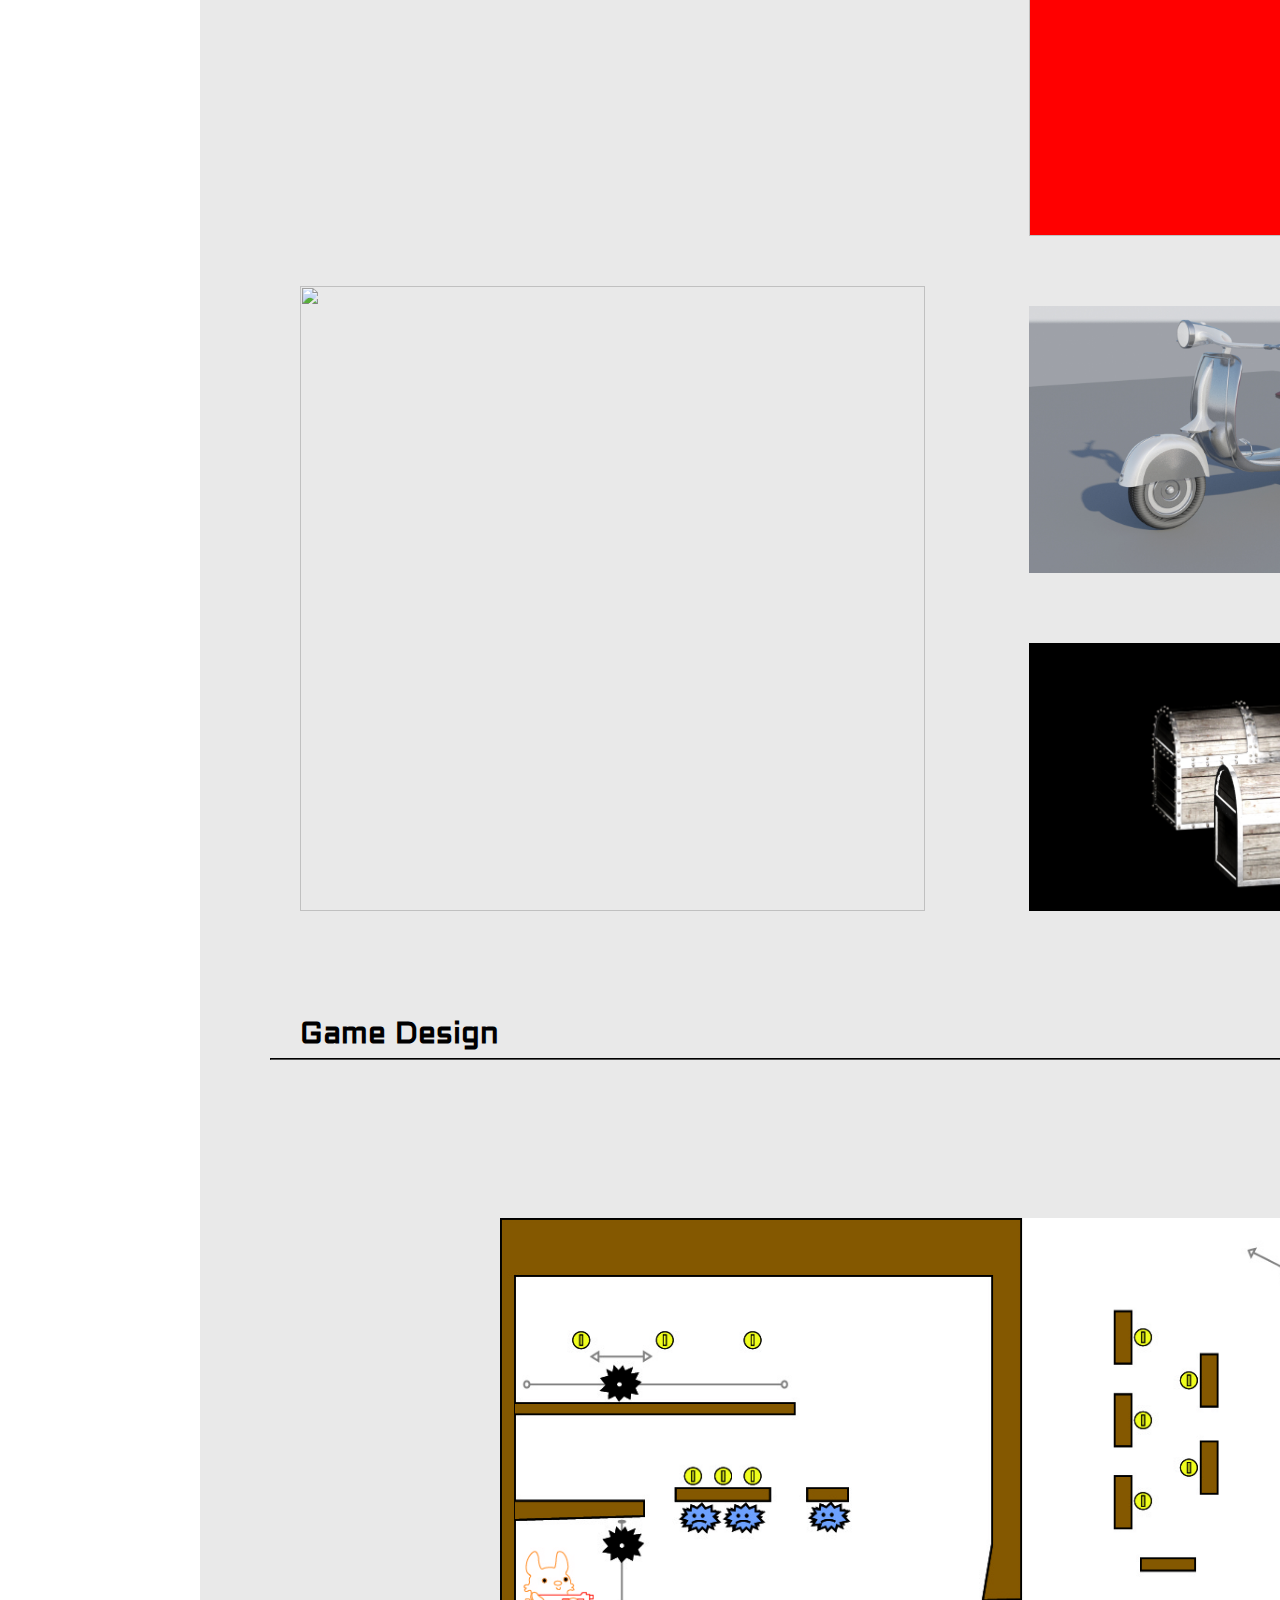
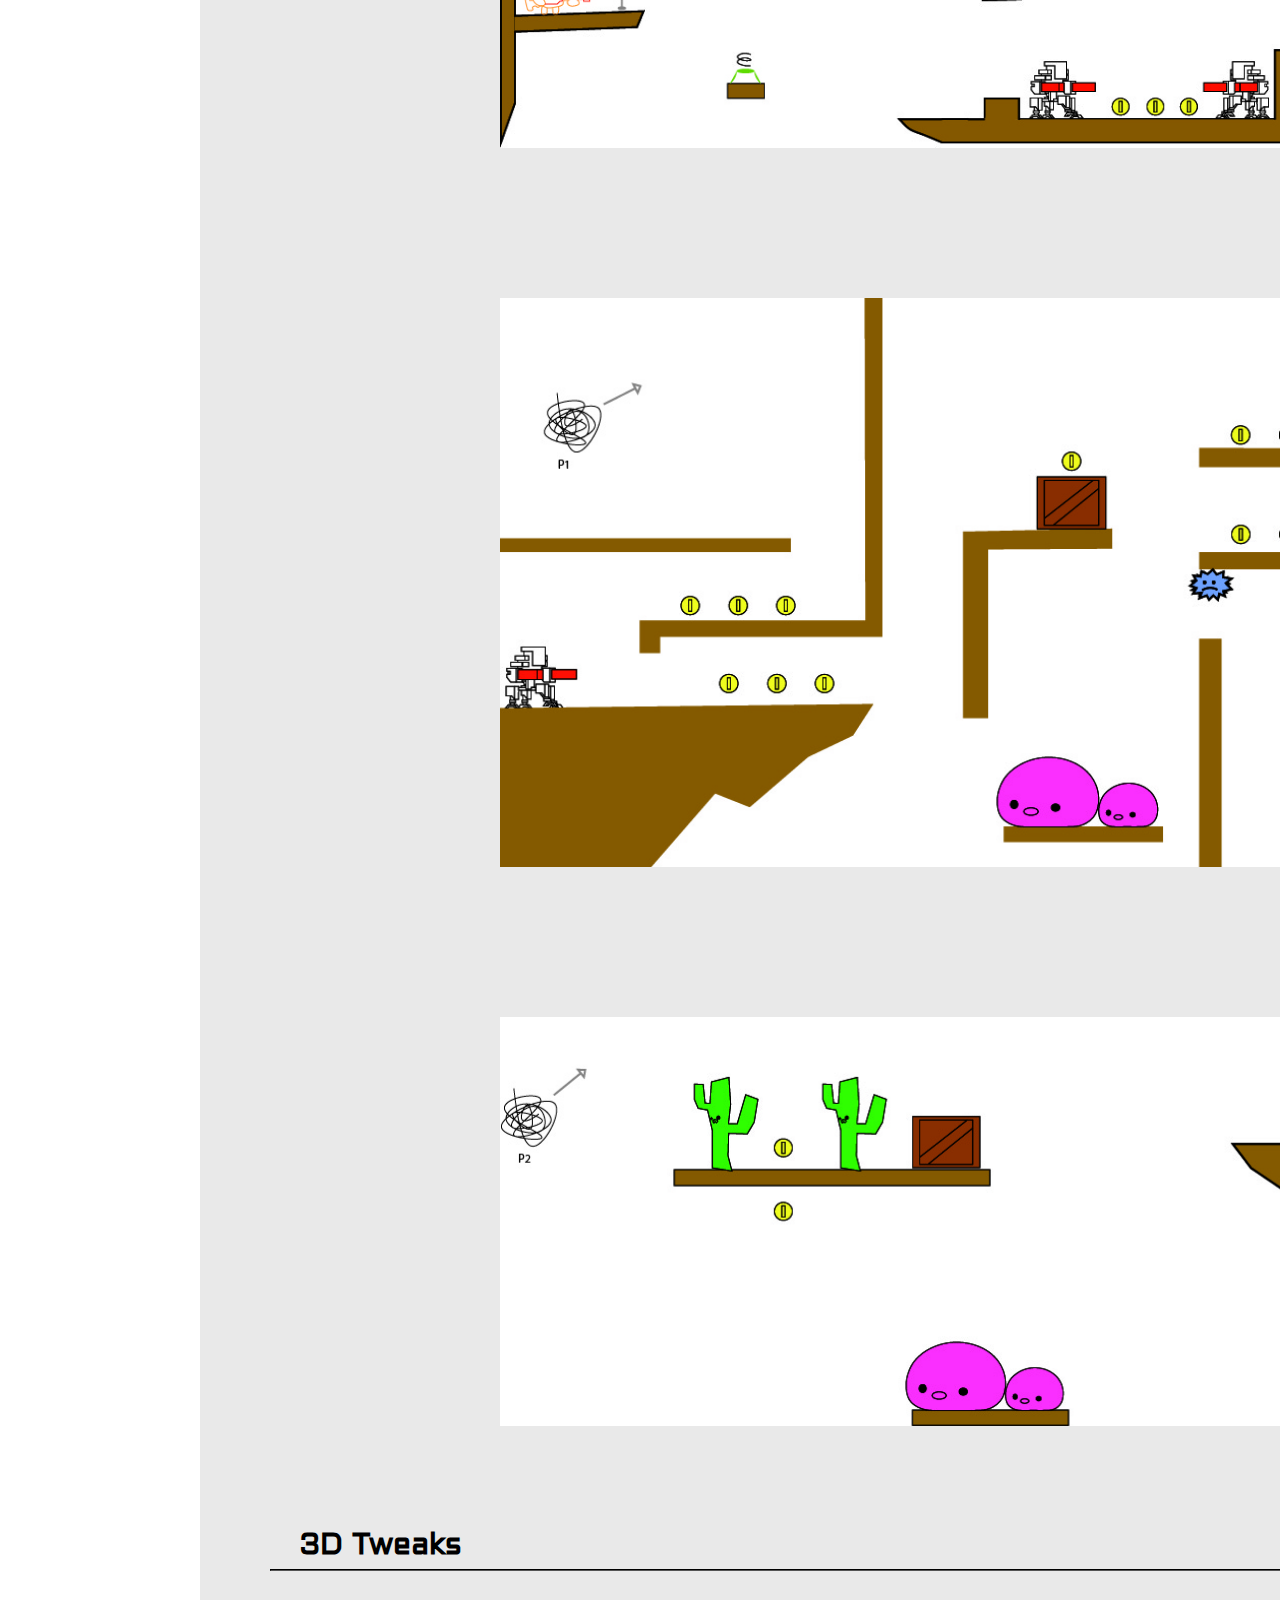
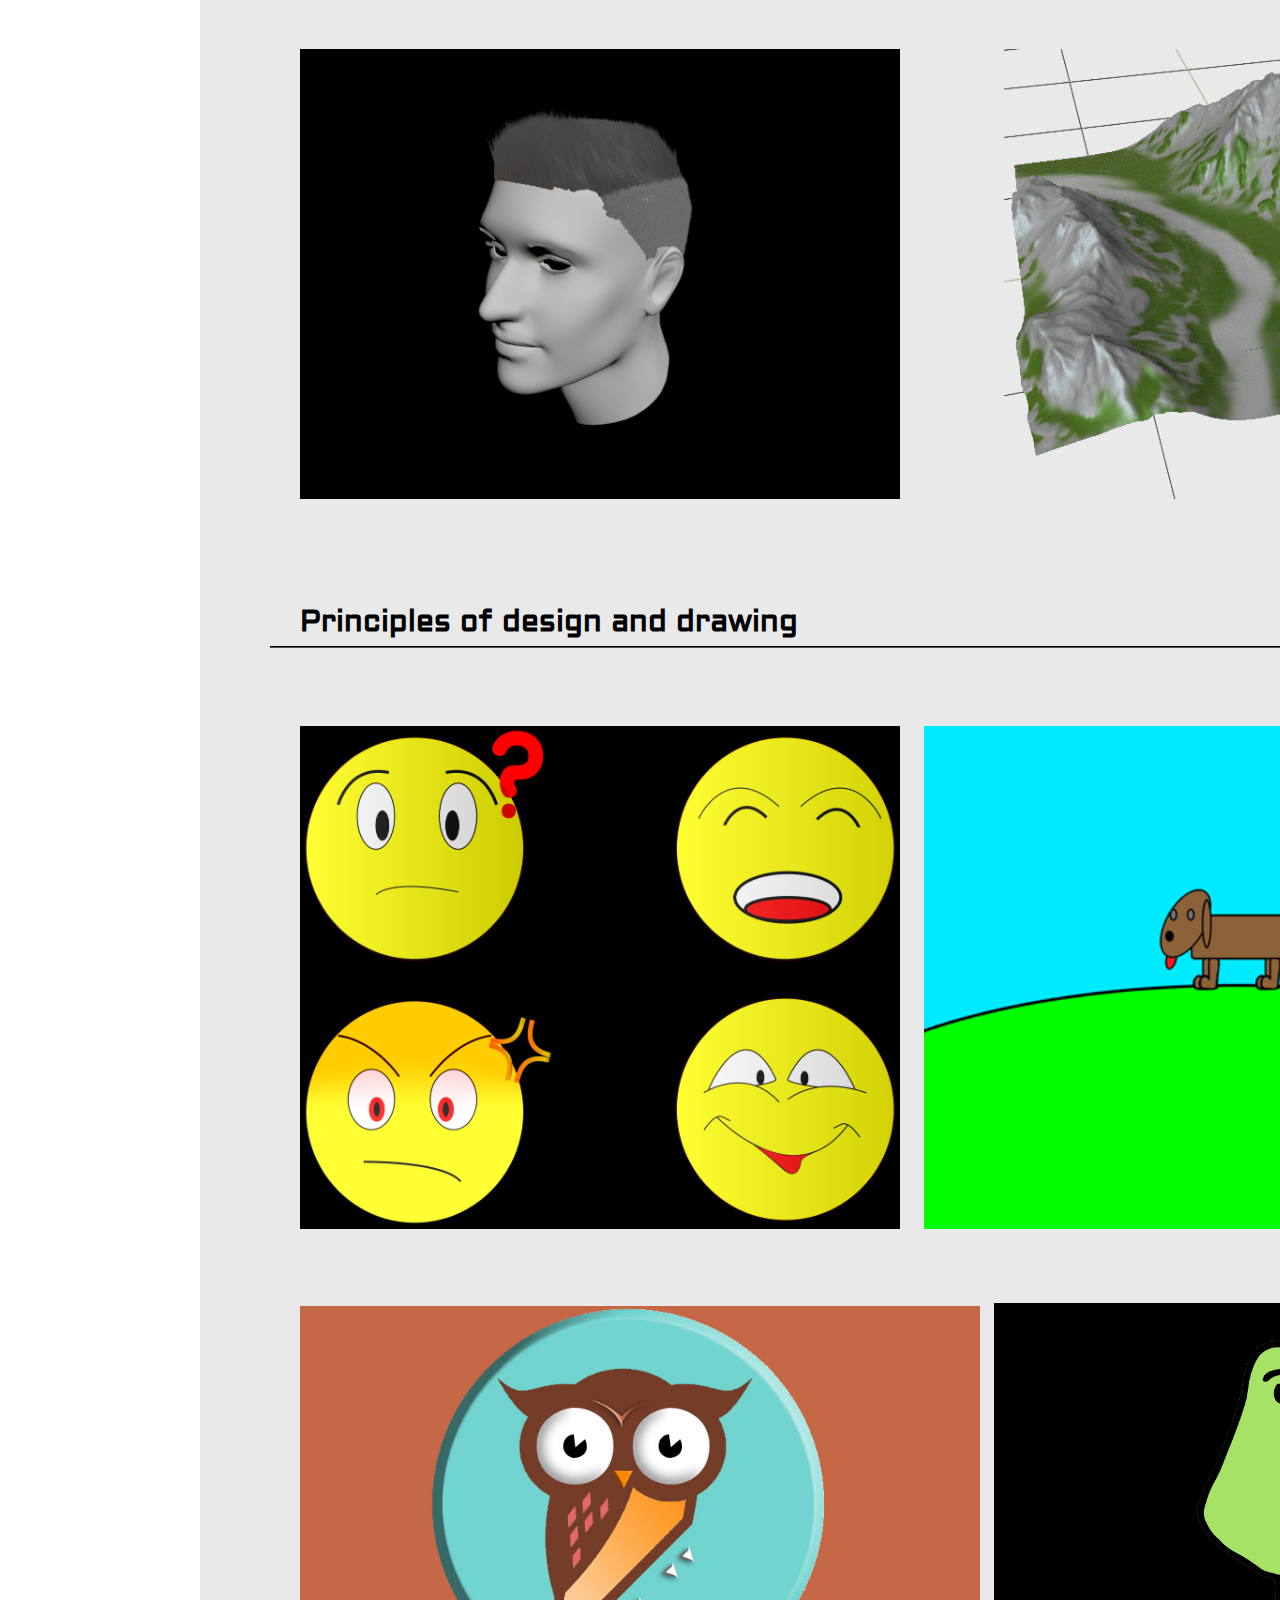
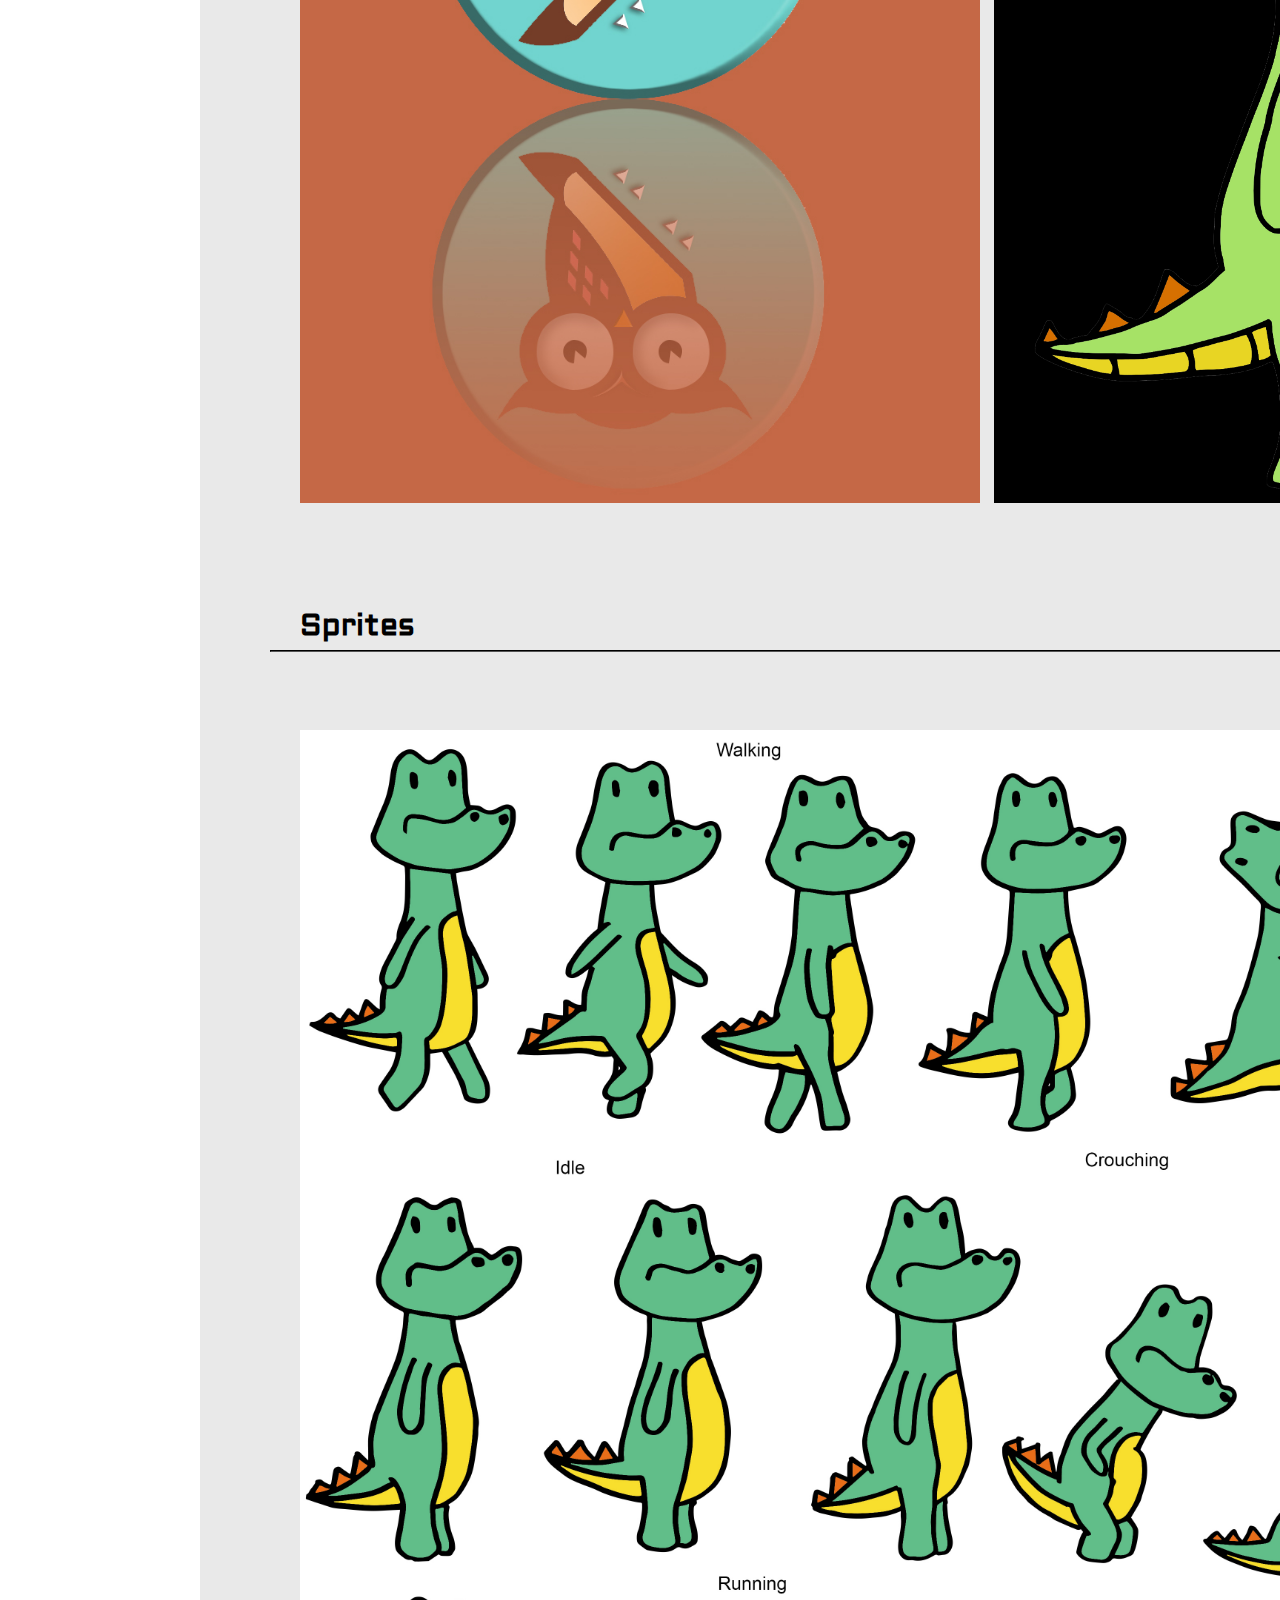
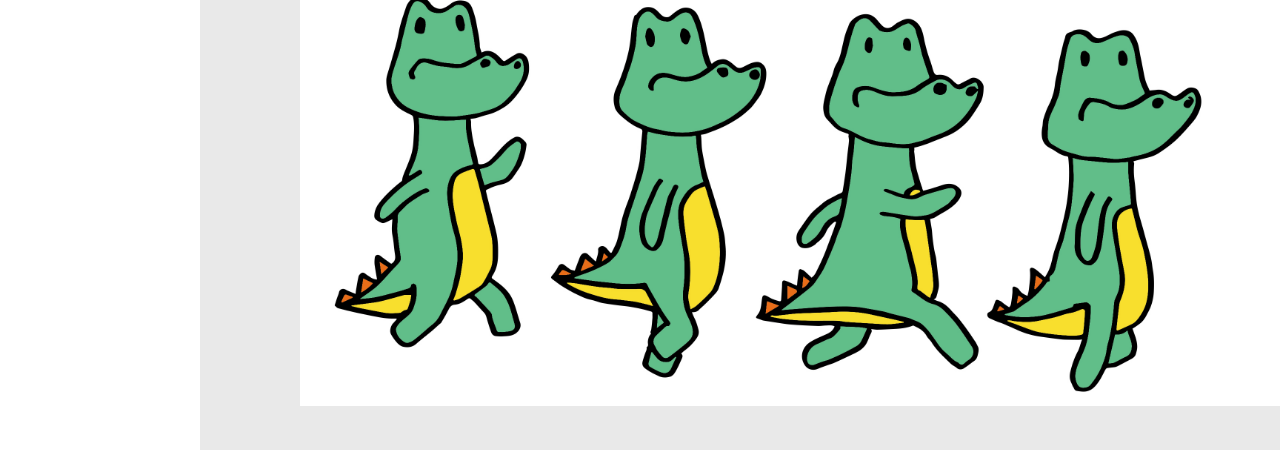
==== commit 83624f12: "Add files via upload" ====
--- a/index.html
+++ b/index.html
@@ -14,7 +14,9 @@
     <body>
     
         <h1>Arnau Espàrrech Casellas</h1>
-        <div id="CV"></div>
+        <img id="fletxa" src="media/cv/arrow.png">
+        <img id="fletxaO" src="media/cv/arrowO.png">
+        <div id="CV"><img src="media/cv/CV-2018.jpg"></div>
         <h2 id="subtitol">Portfolio</h2>
         
         <!--Pestanyes Seleccionables-->
--- a/style.css
+++ b/style.css
@@ -17,6 +17,46 @@
     font-size: 30px; 
 }
 
+#fletxa{
+    
+    position: absolute;
+    width:25px;
+    left: 1150px;
+    top:230px;
+    
+}
+
+#fletxaO{
+    
+    position: absolute;
+    visibility: hidden;
+    width:25px;
+    left: 1150px;
+    top:230px;
+    
+}
+
+
+#CV{
+    
+    visibility: hidden;
+    position: absolute;
+    background-color: lightgray;
+    width: 850px;
+    height: 1100px;
+    z-index: 10;
+    left: 350px;
+    top:270
+}
+
+#CV img{
+    
+    margin-left: 25px;
+    margin-top: 15px;
+    width: 800px;
+    
+}
+
 #subtitol {
     
     position: absolute;
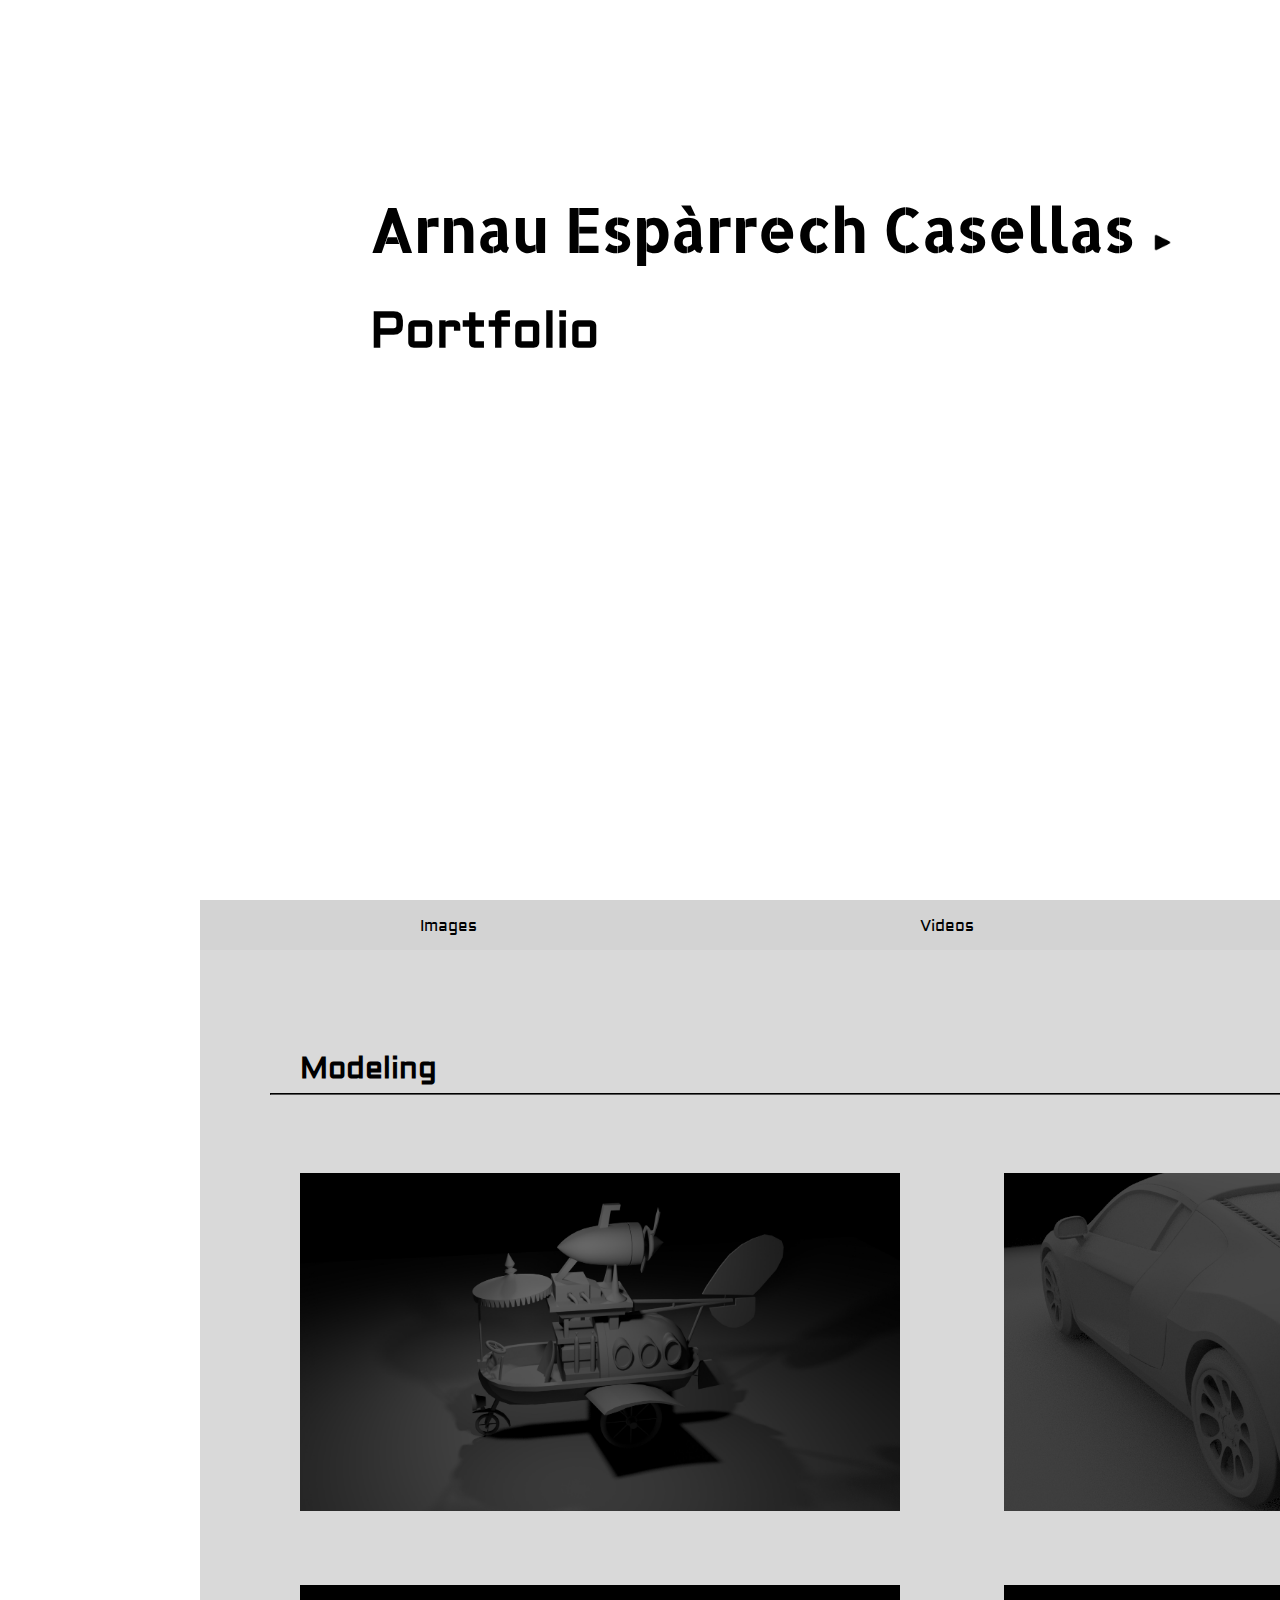
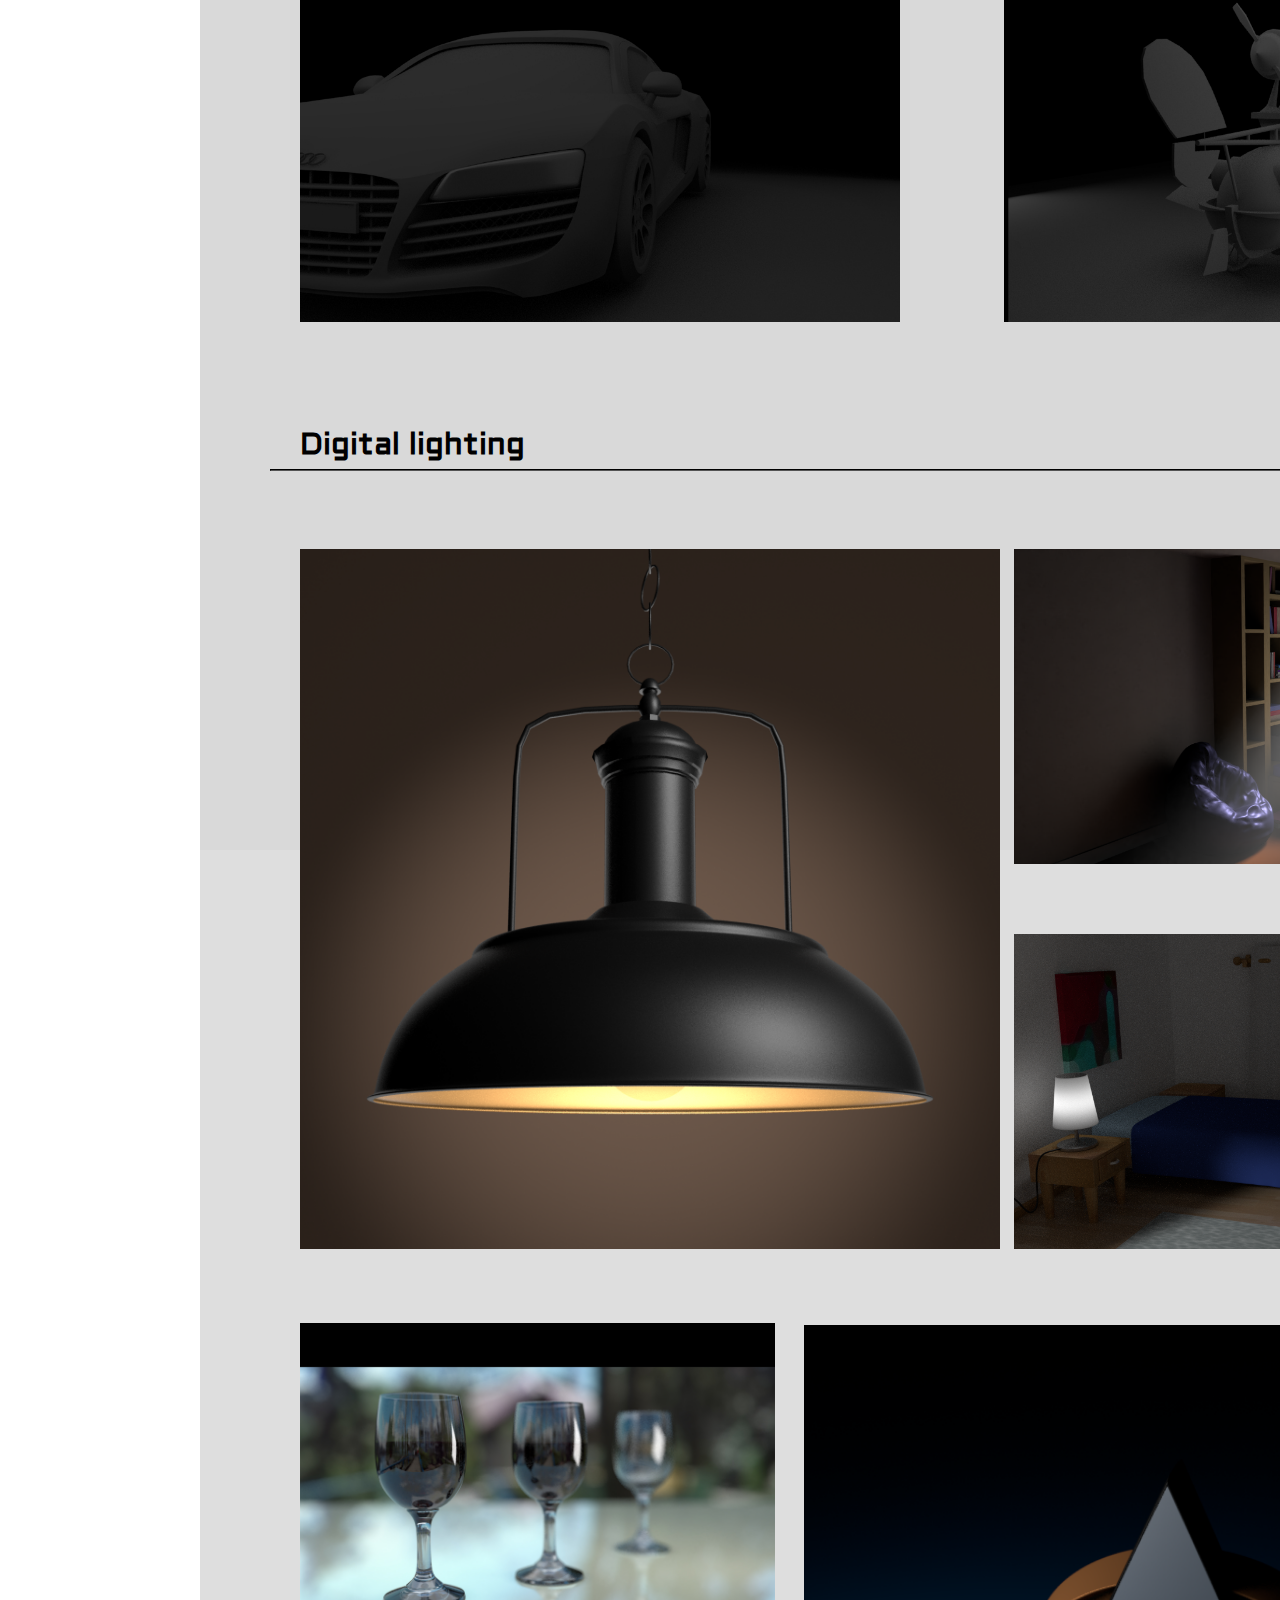
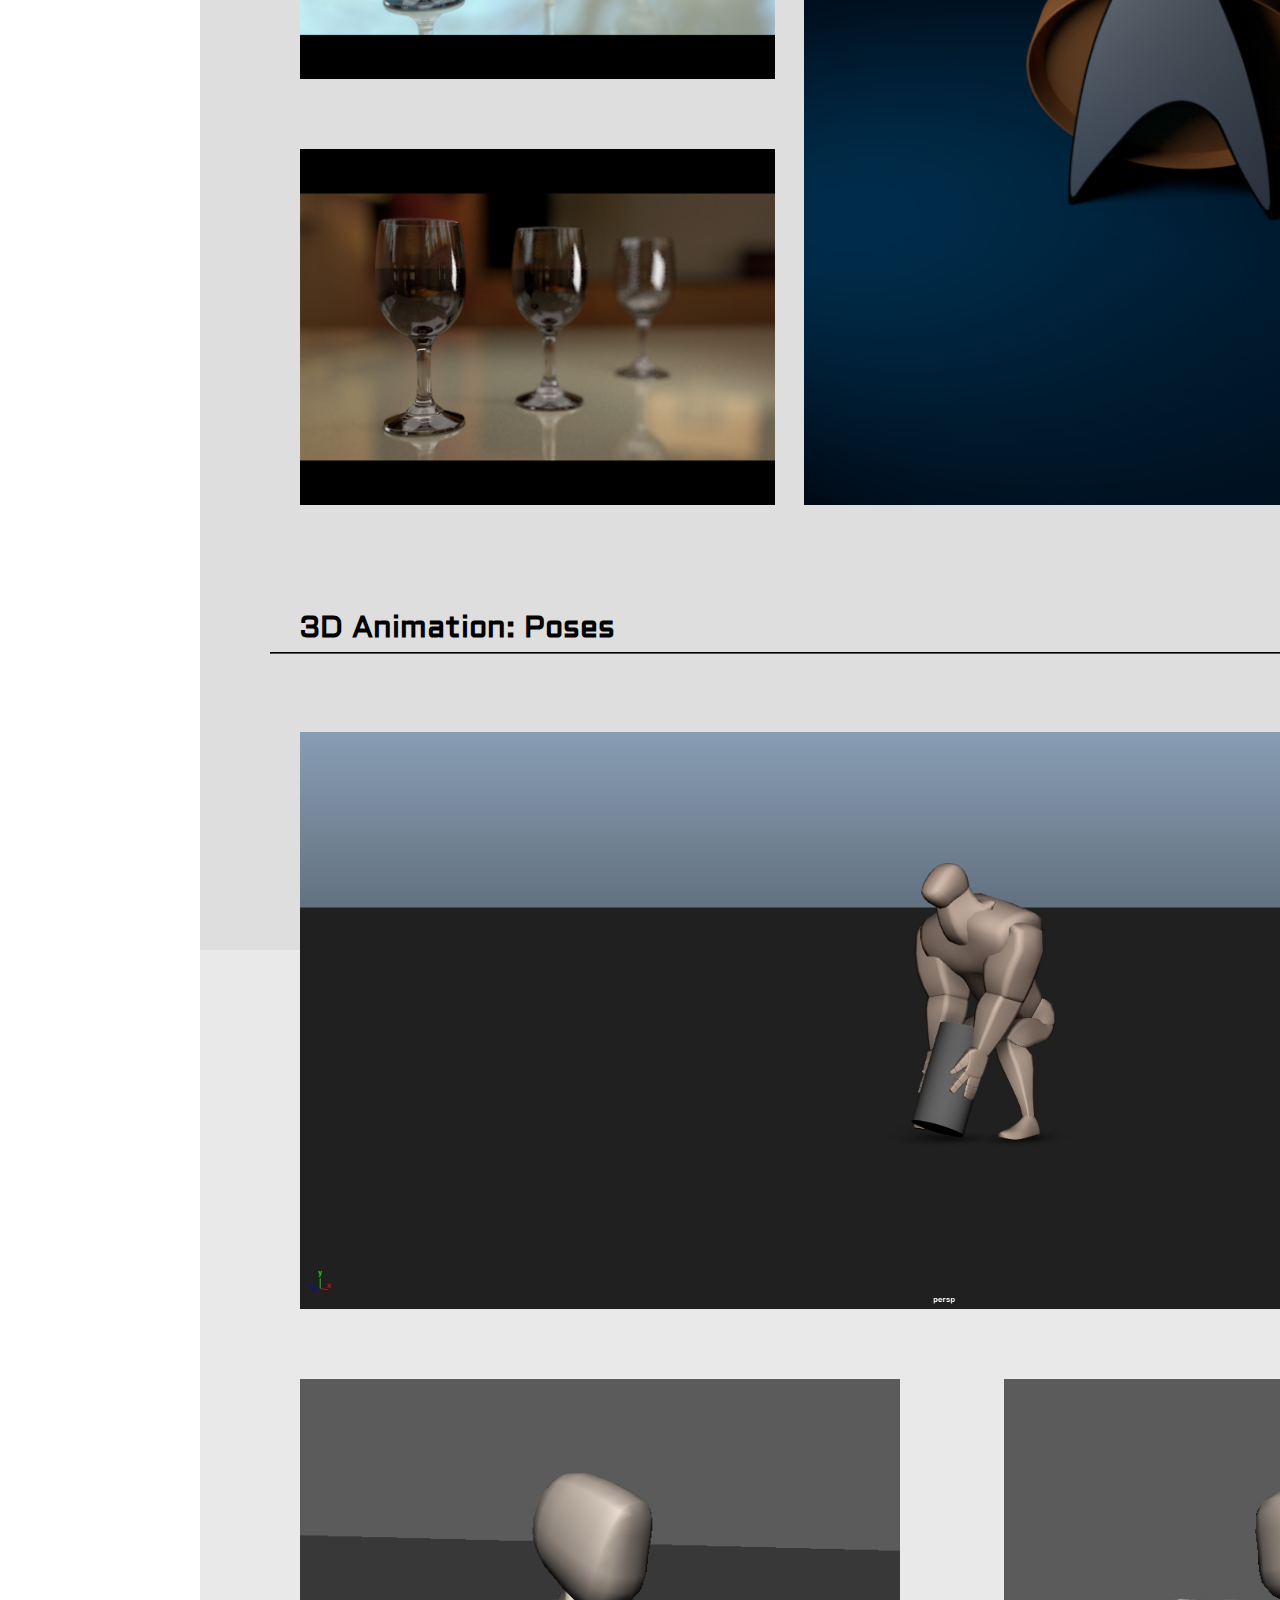
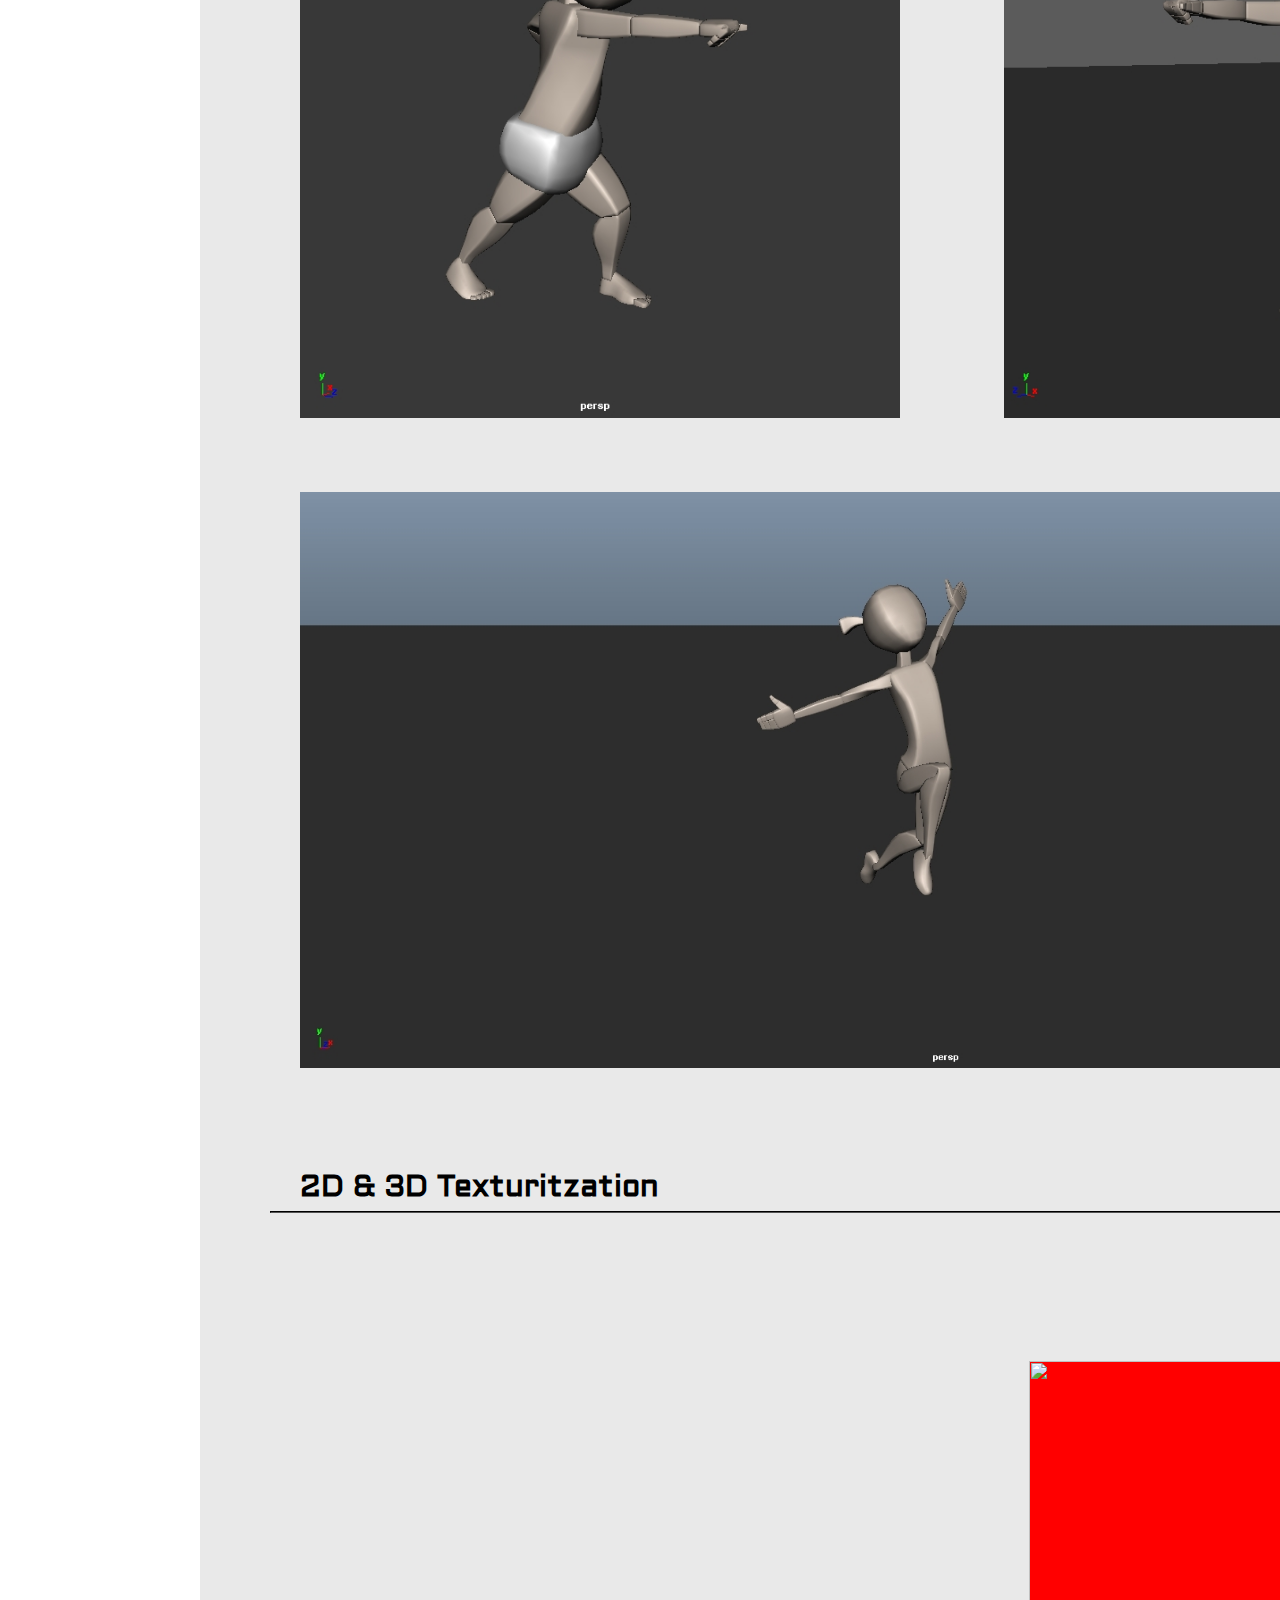
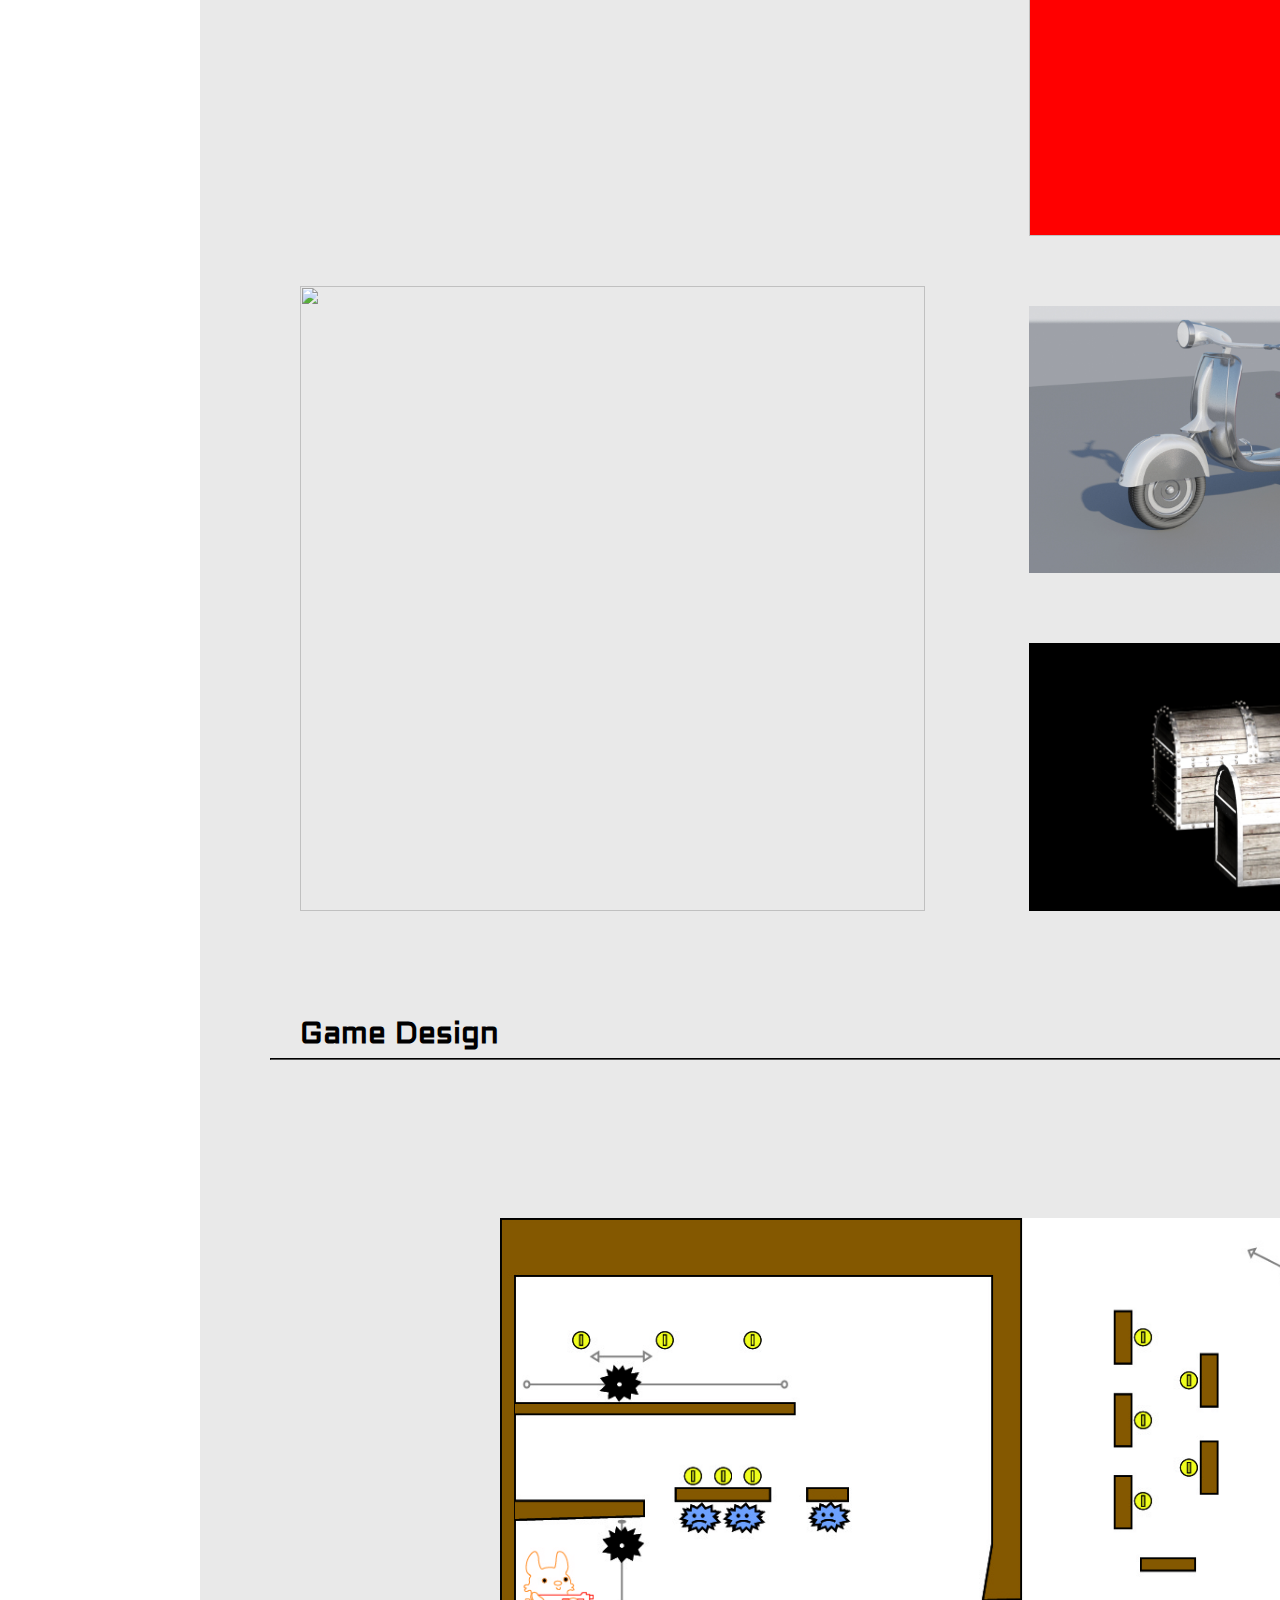
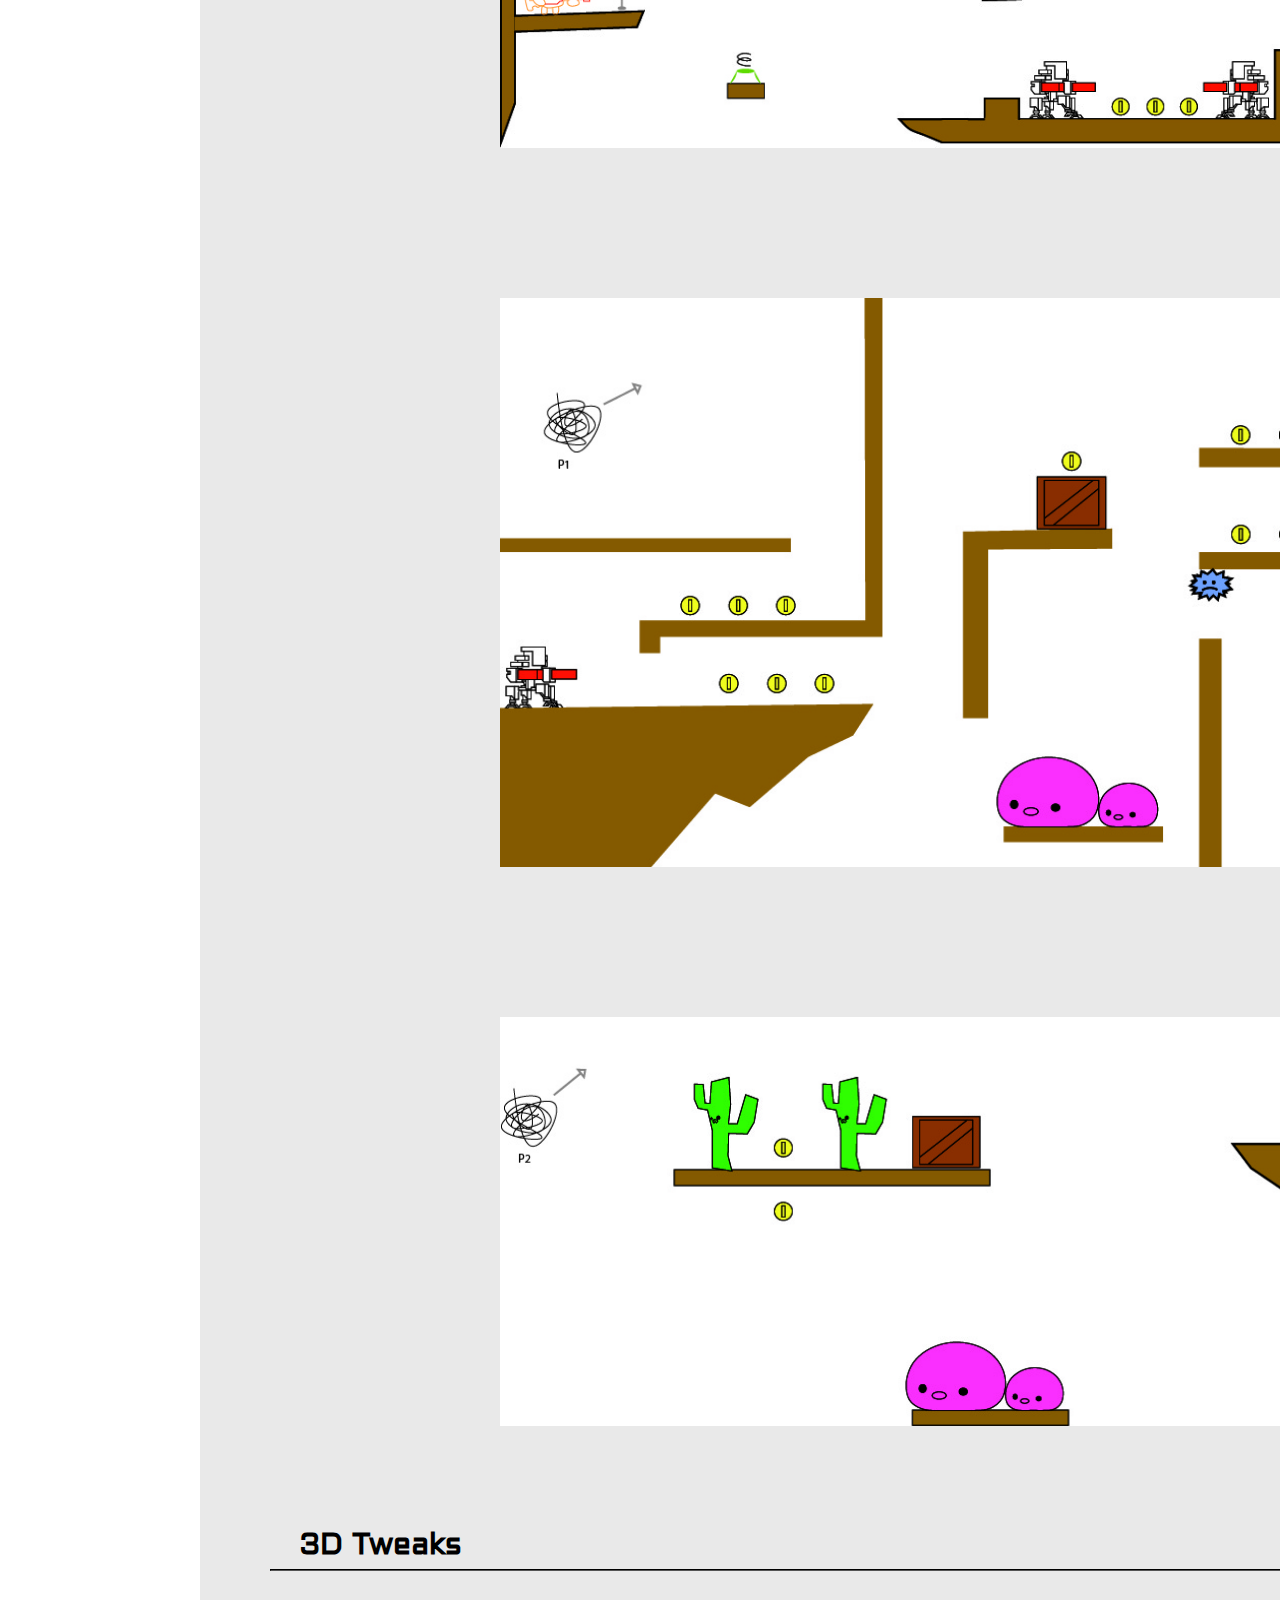
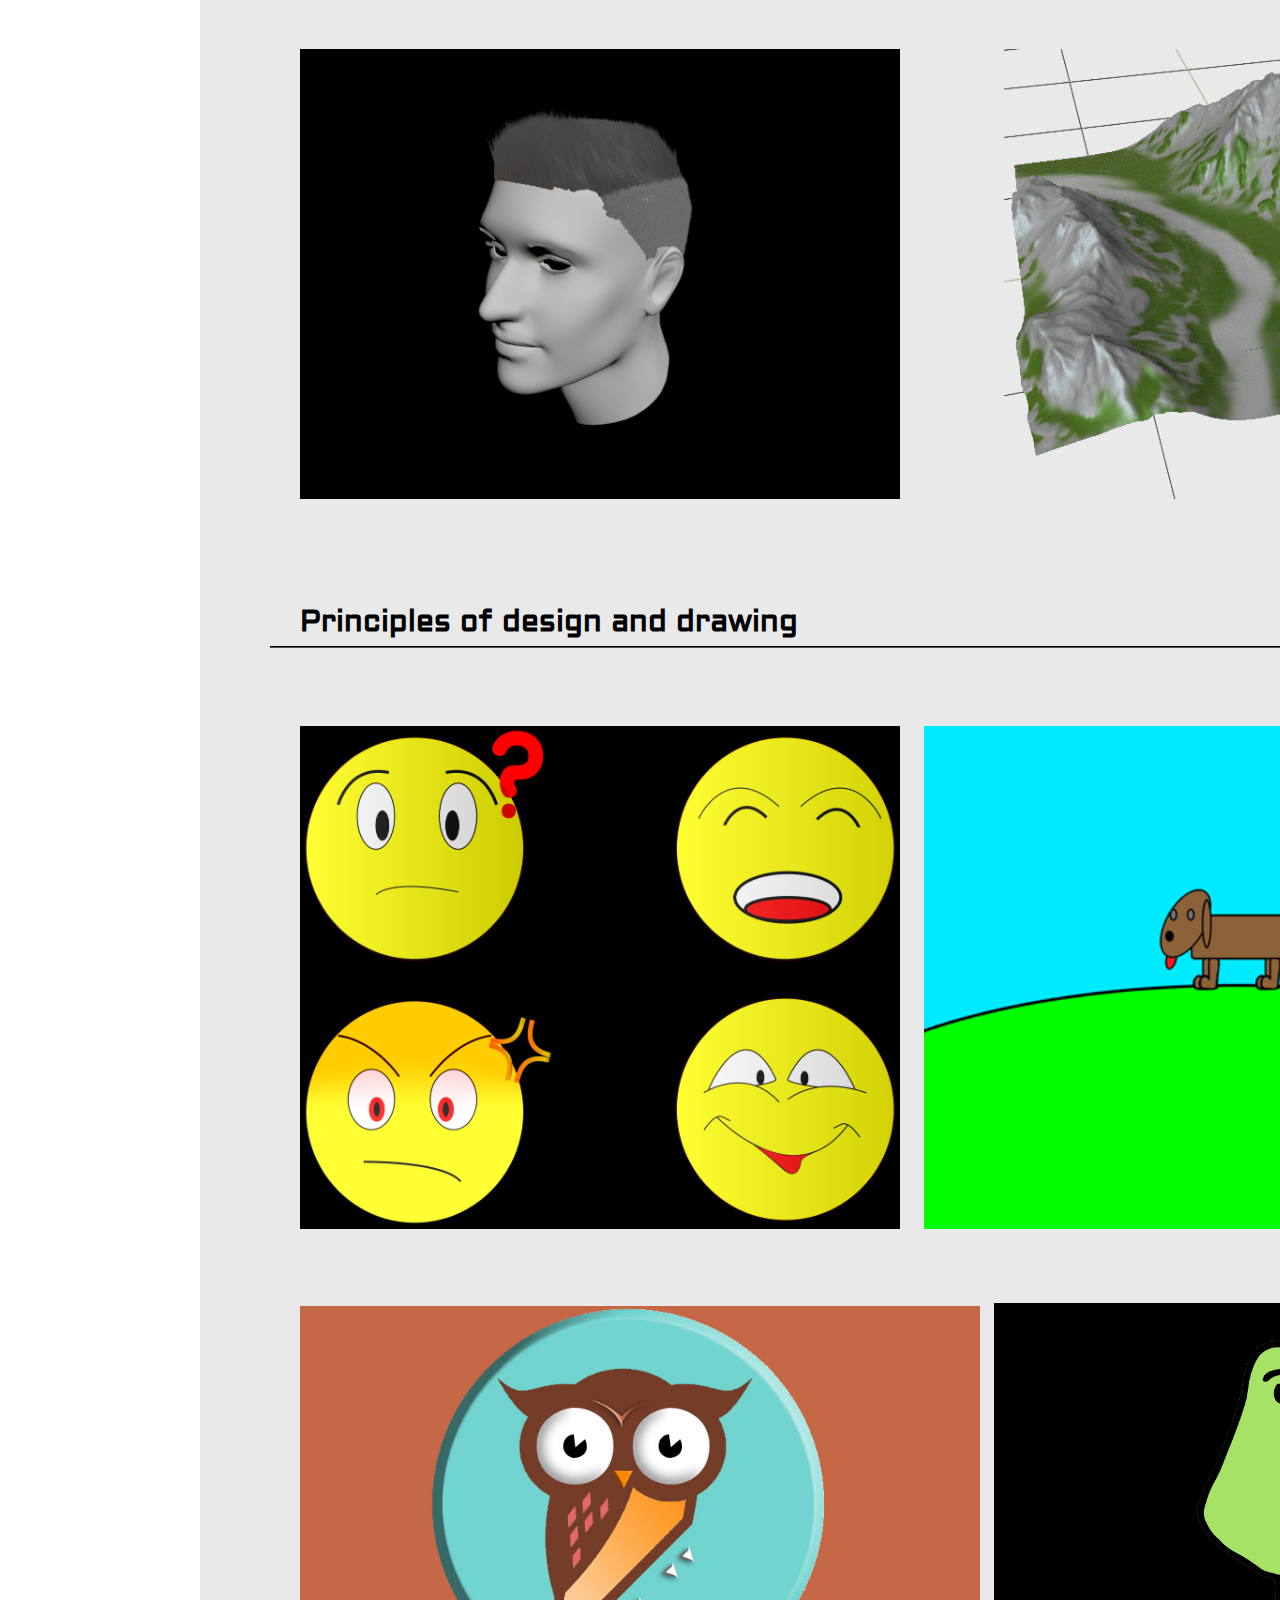
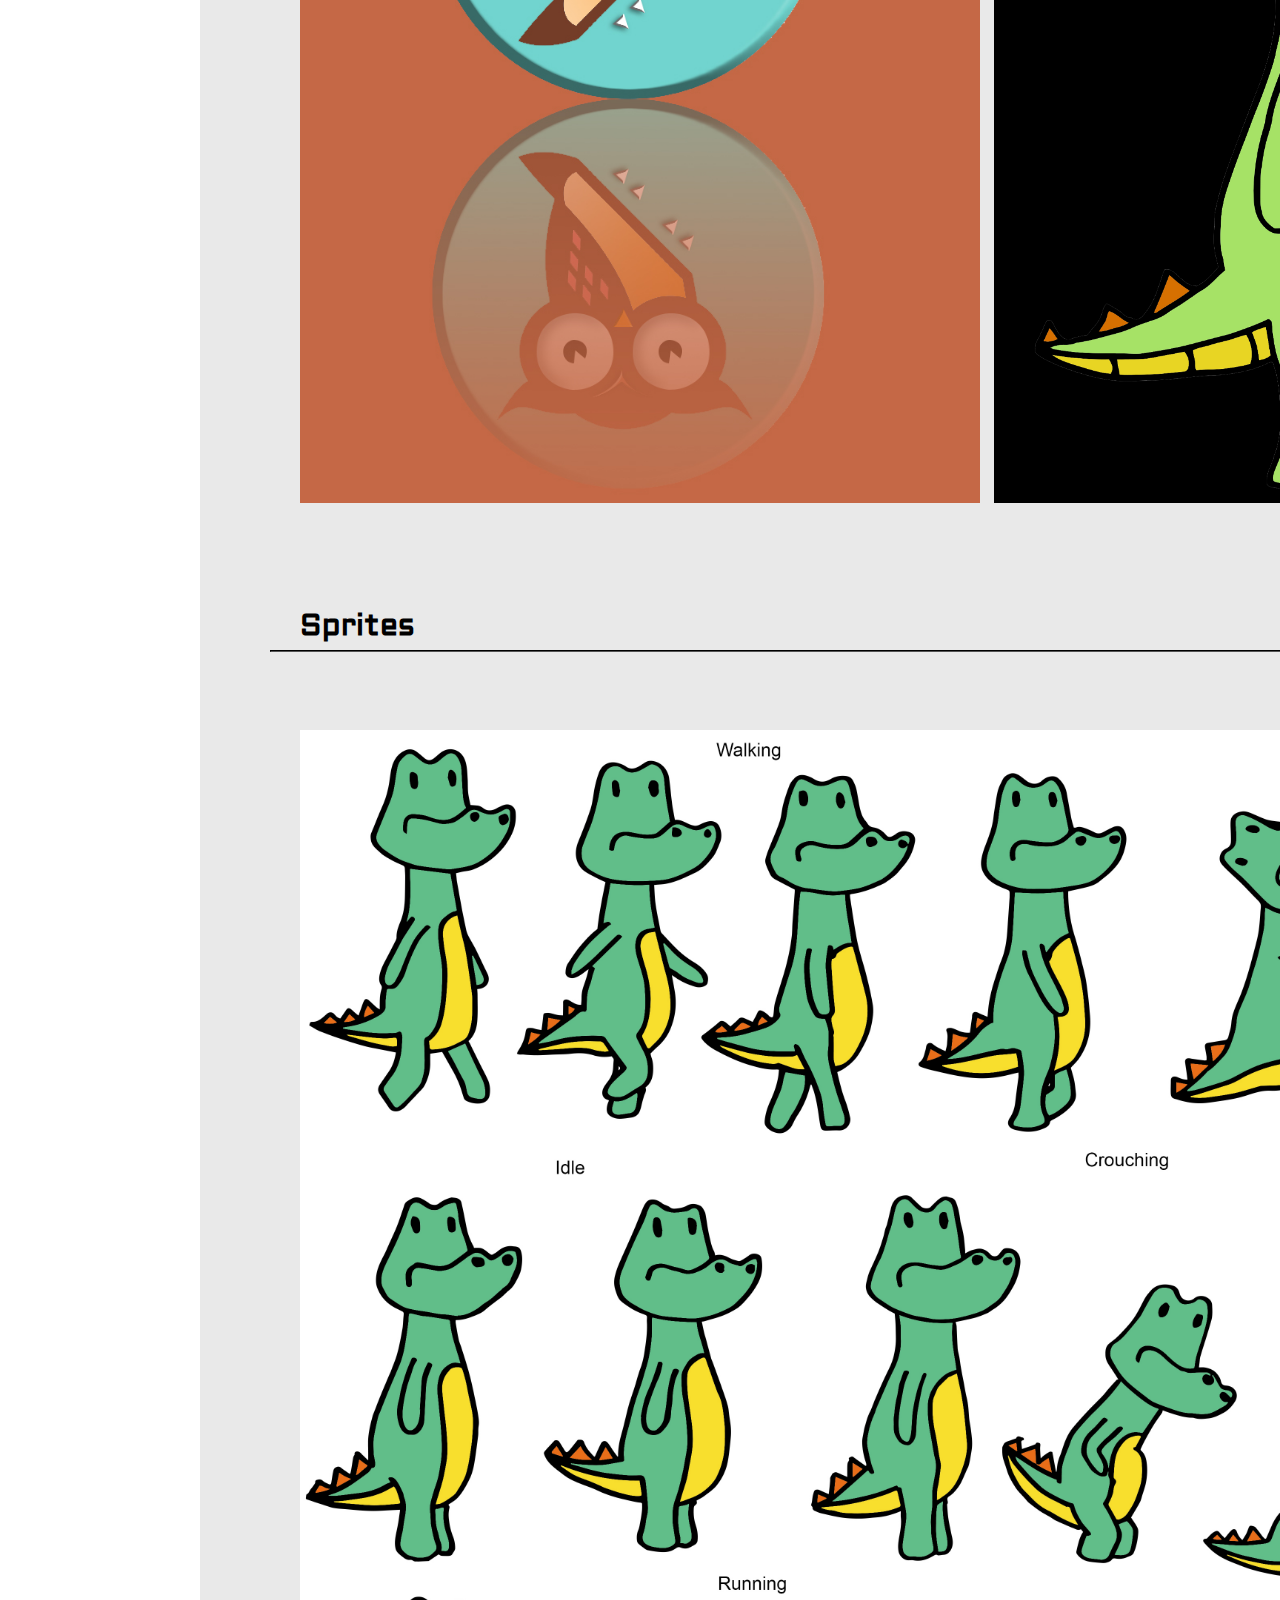
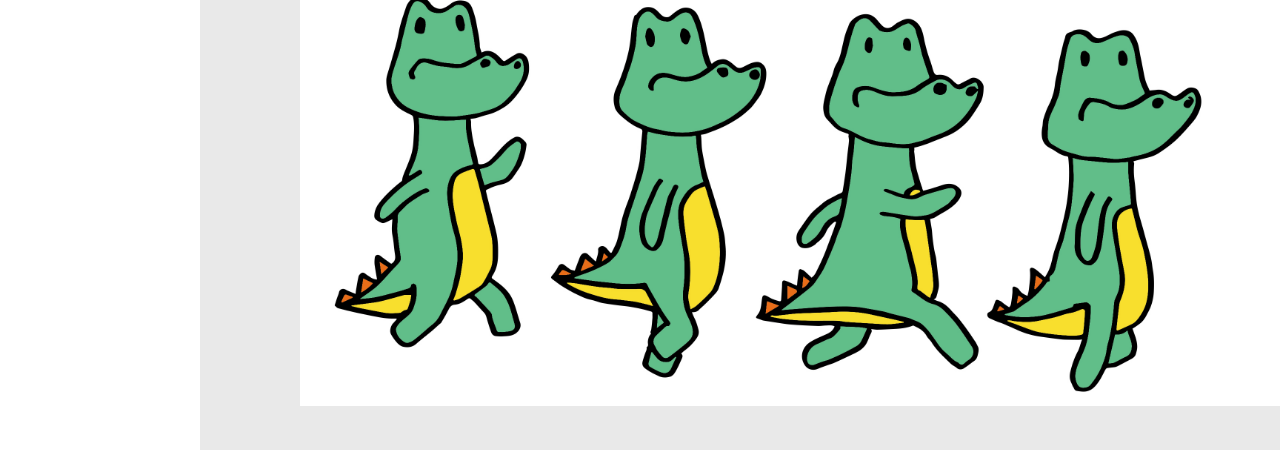
==== commit 850047f7: "Add files via upload" ====
--- a/index.html
+++ b/index.html
@@ -140,7 +140,9 @@
                 <img id="invaders" src="media/projects/spaceinvaders.png">
                 
             </div>
-            <div id="DivFons" ></div>
+            <div id="DivImg" ></div>
+            <div id="DivVid"></div>
+            <div id=DivPro></div>
     
                 <img id="scrollup" src="media/images/scrollimg.png">
         
--- a/style.css
+++ b/style.css
@@ -12,7 +12,7 @@
     
     margin-left: 100px;
     margin-top: 100px;
-    margin-bottom: 5;
+    margin-bottom: 5px;
     font-family: 'Aldrich';
     font-size: 30px; 
 }
@@ -160,7 +160,7 @@
 }
 
 
-#DivFons{
+#DivImg{
     
     background-color:lightgray;
     opacity: 0.5;
@@ -172,6 +172,29 @@
     width: 1500px;
 }
 
+#DivVid{
+    
+    background-color:lightgray;
+    opacity: 0.5;
+    z-index: -5;
+    position: absolute;
+    top:950px;
+    left:200px;
+    height: 3200px;
+    width: 1500px;
+}
+
+#DivPro{
+    
+    background-color:lightgray;
+    opacity: 0.5;
+    z-index: -5;
+    position: absolute;
+    top:950px;
+    left:200px;
+    height: 1500px;
+    width: 1500px;
+}
 
 #images img{
     
@@ -436,7 +459,7 @@
     
     visibility: hidden;
     position:fixed;
-    top:900px;
+    top:875px;
     left: 1800px;
     width: 50px;
     
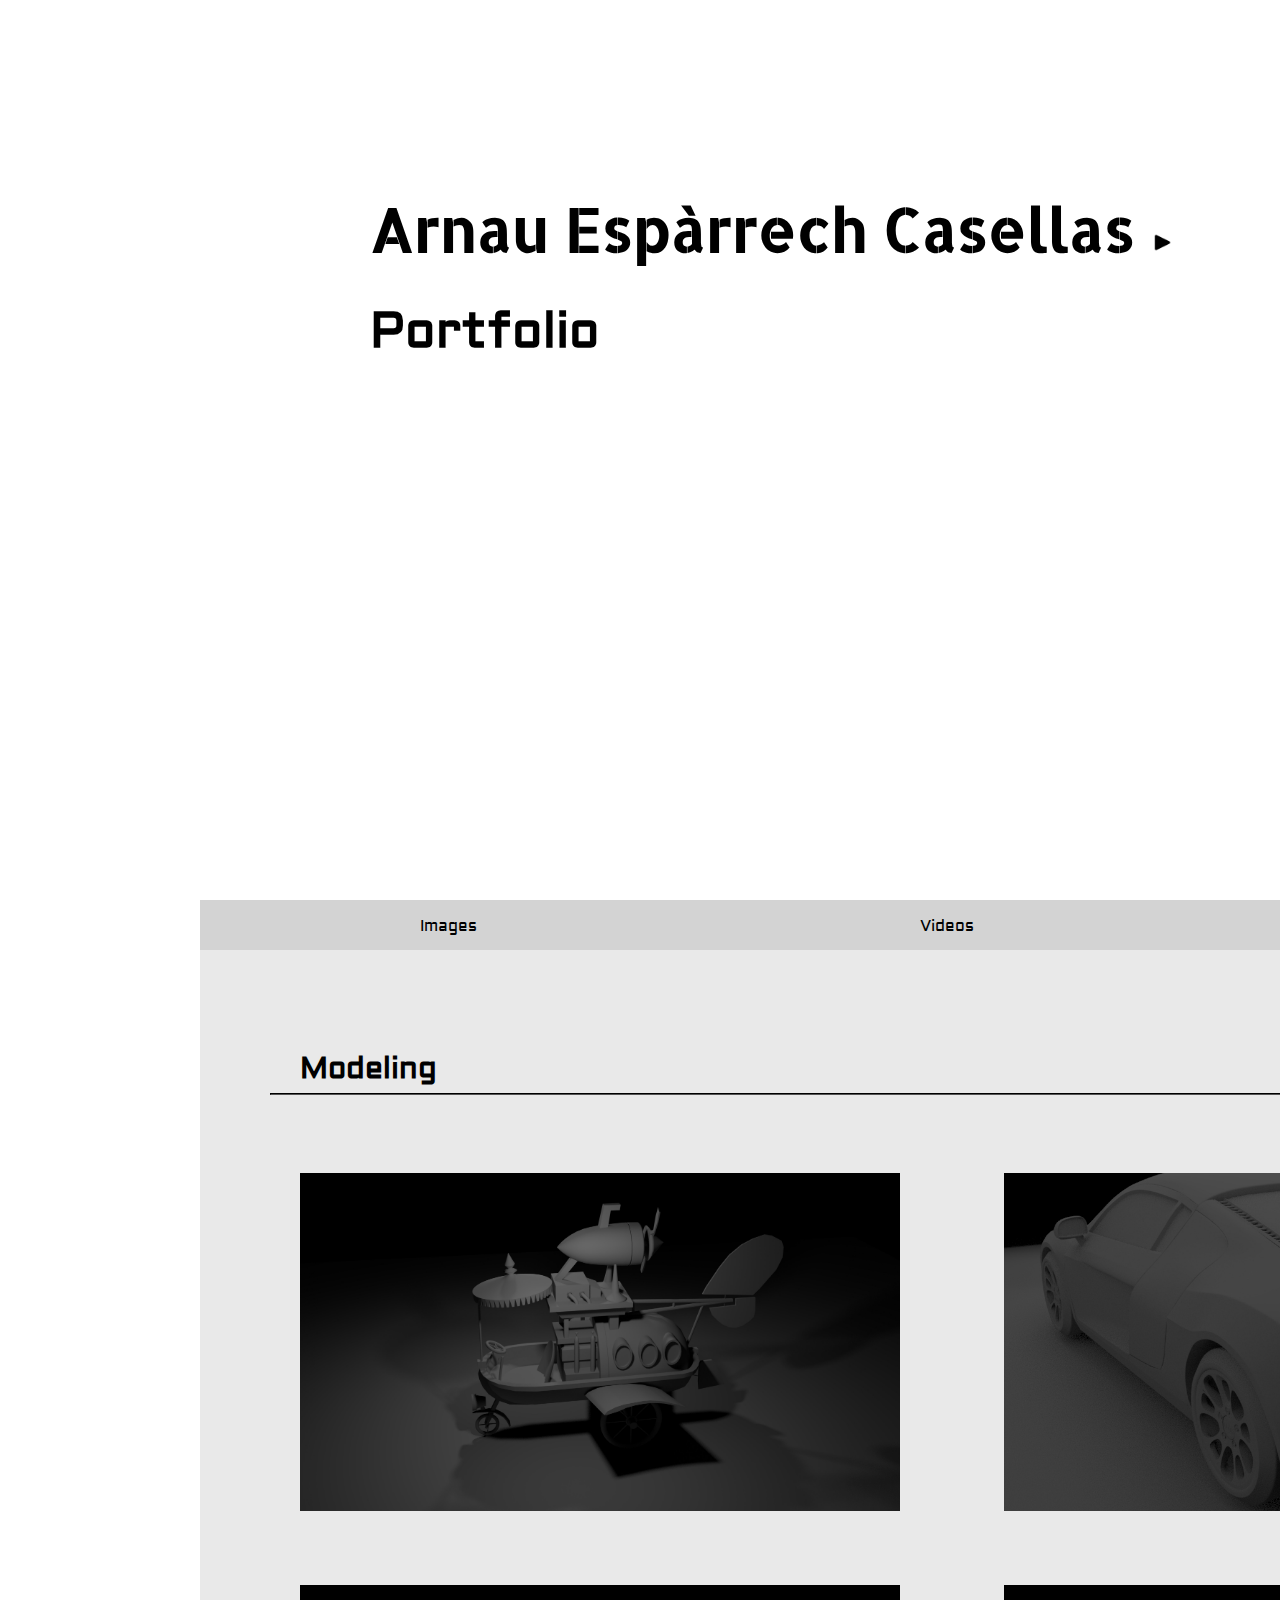
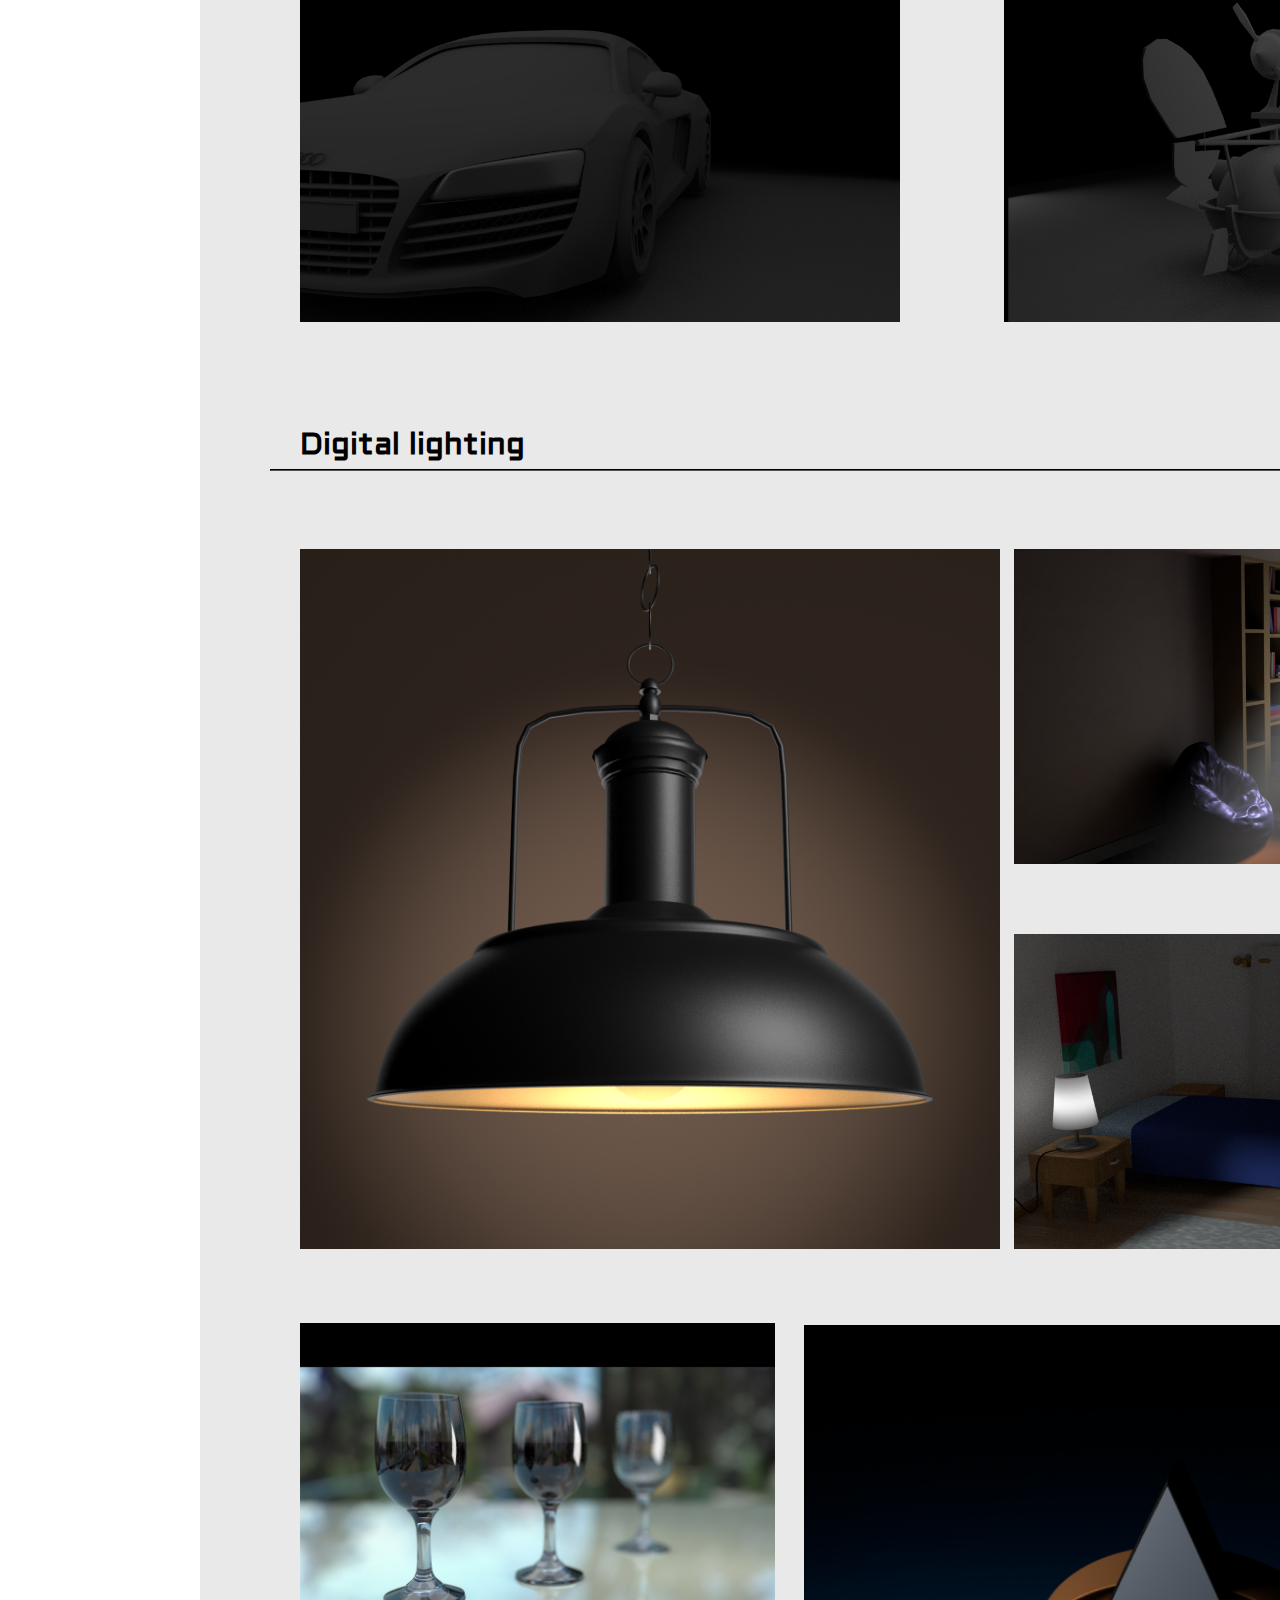
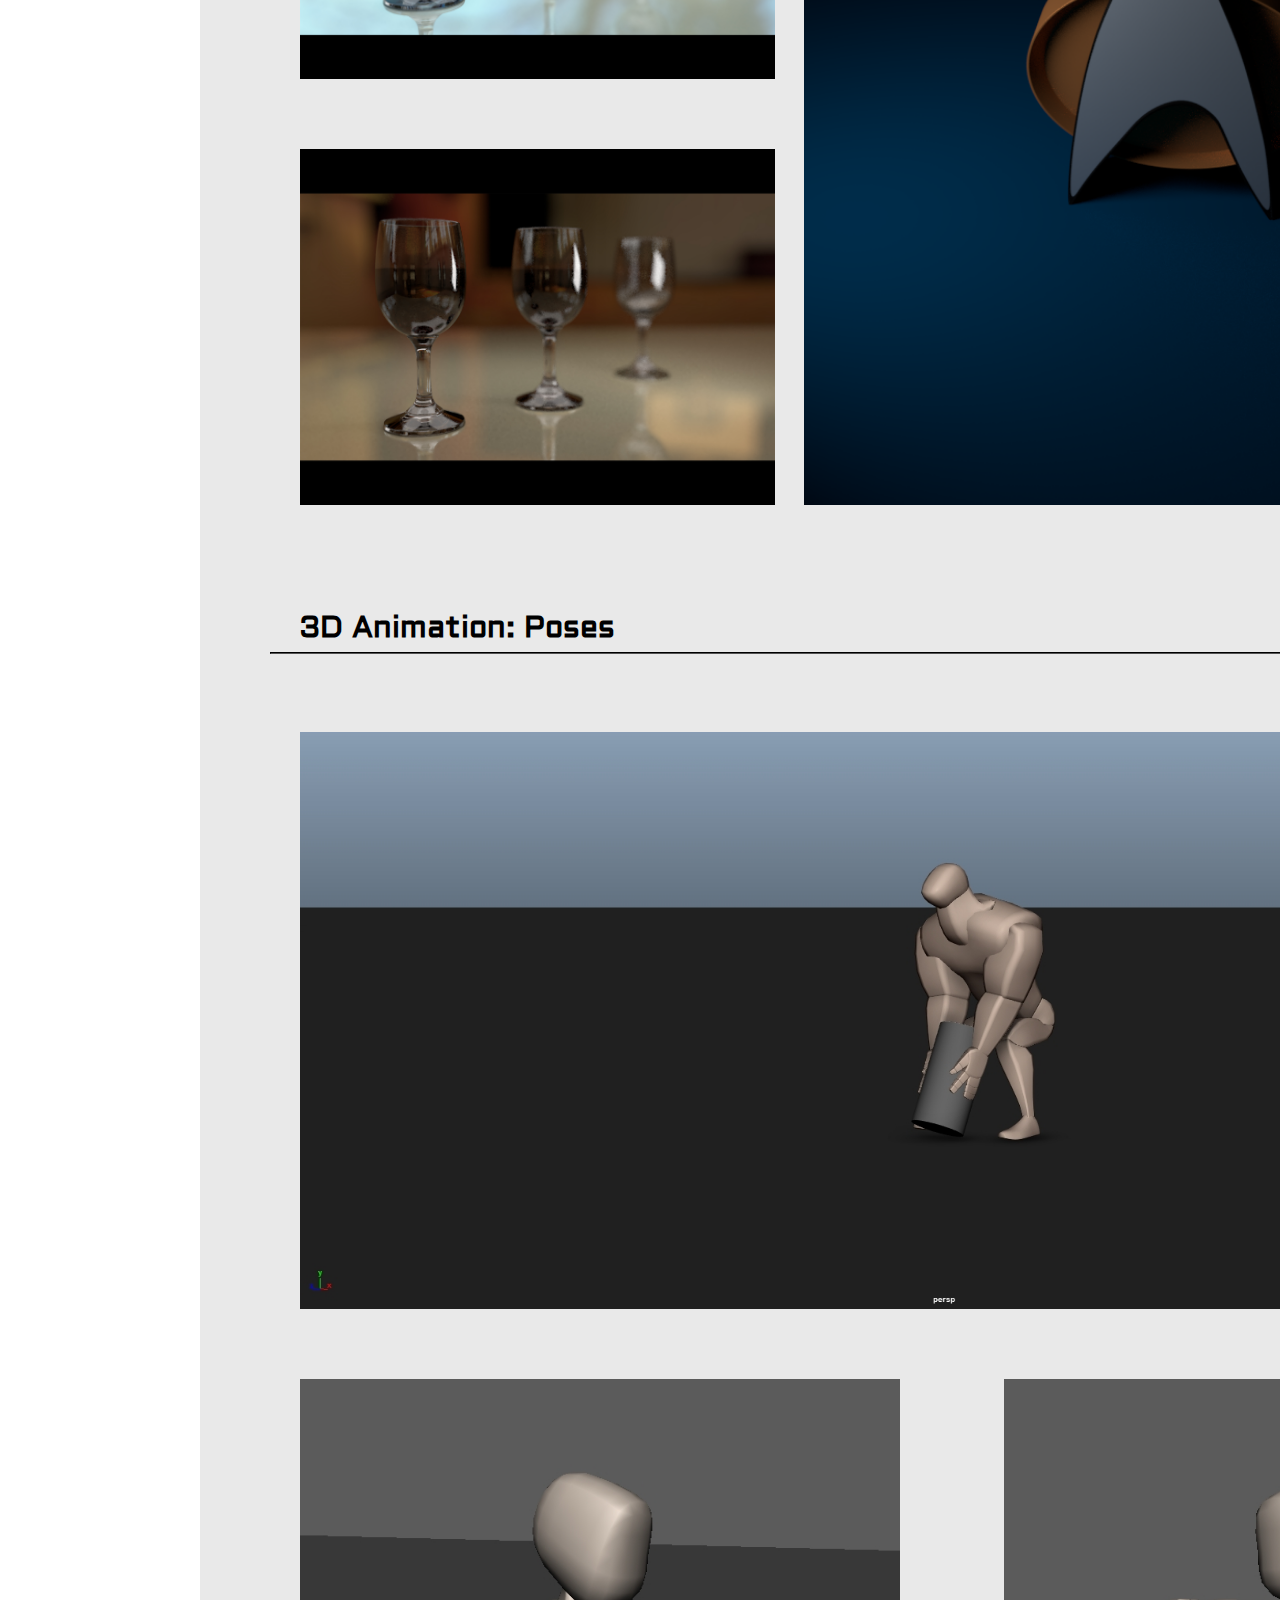
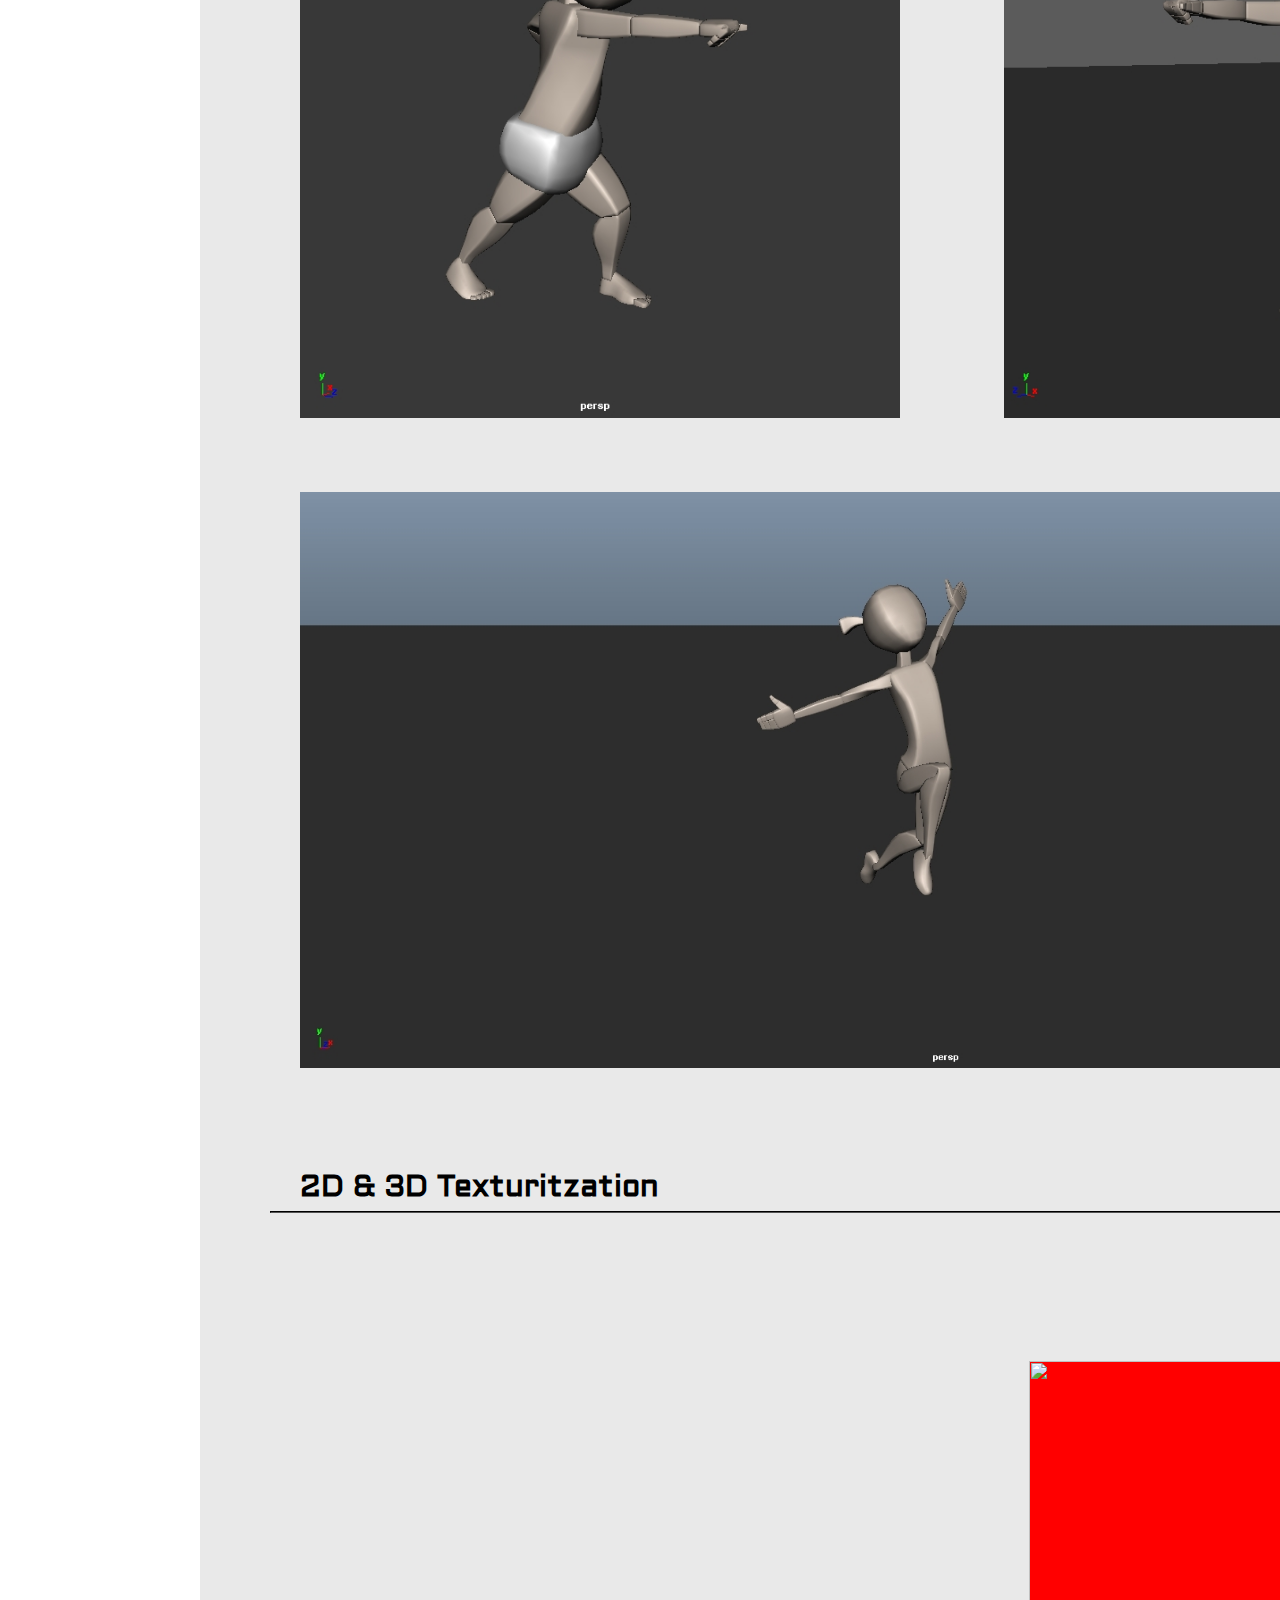
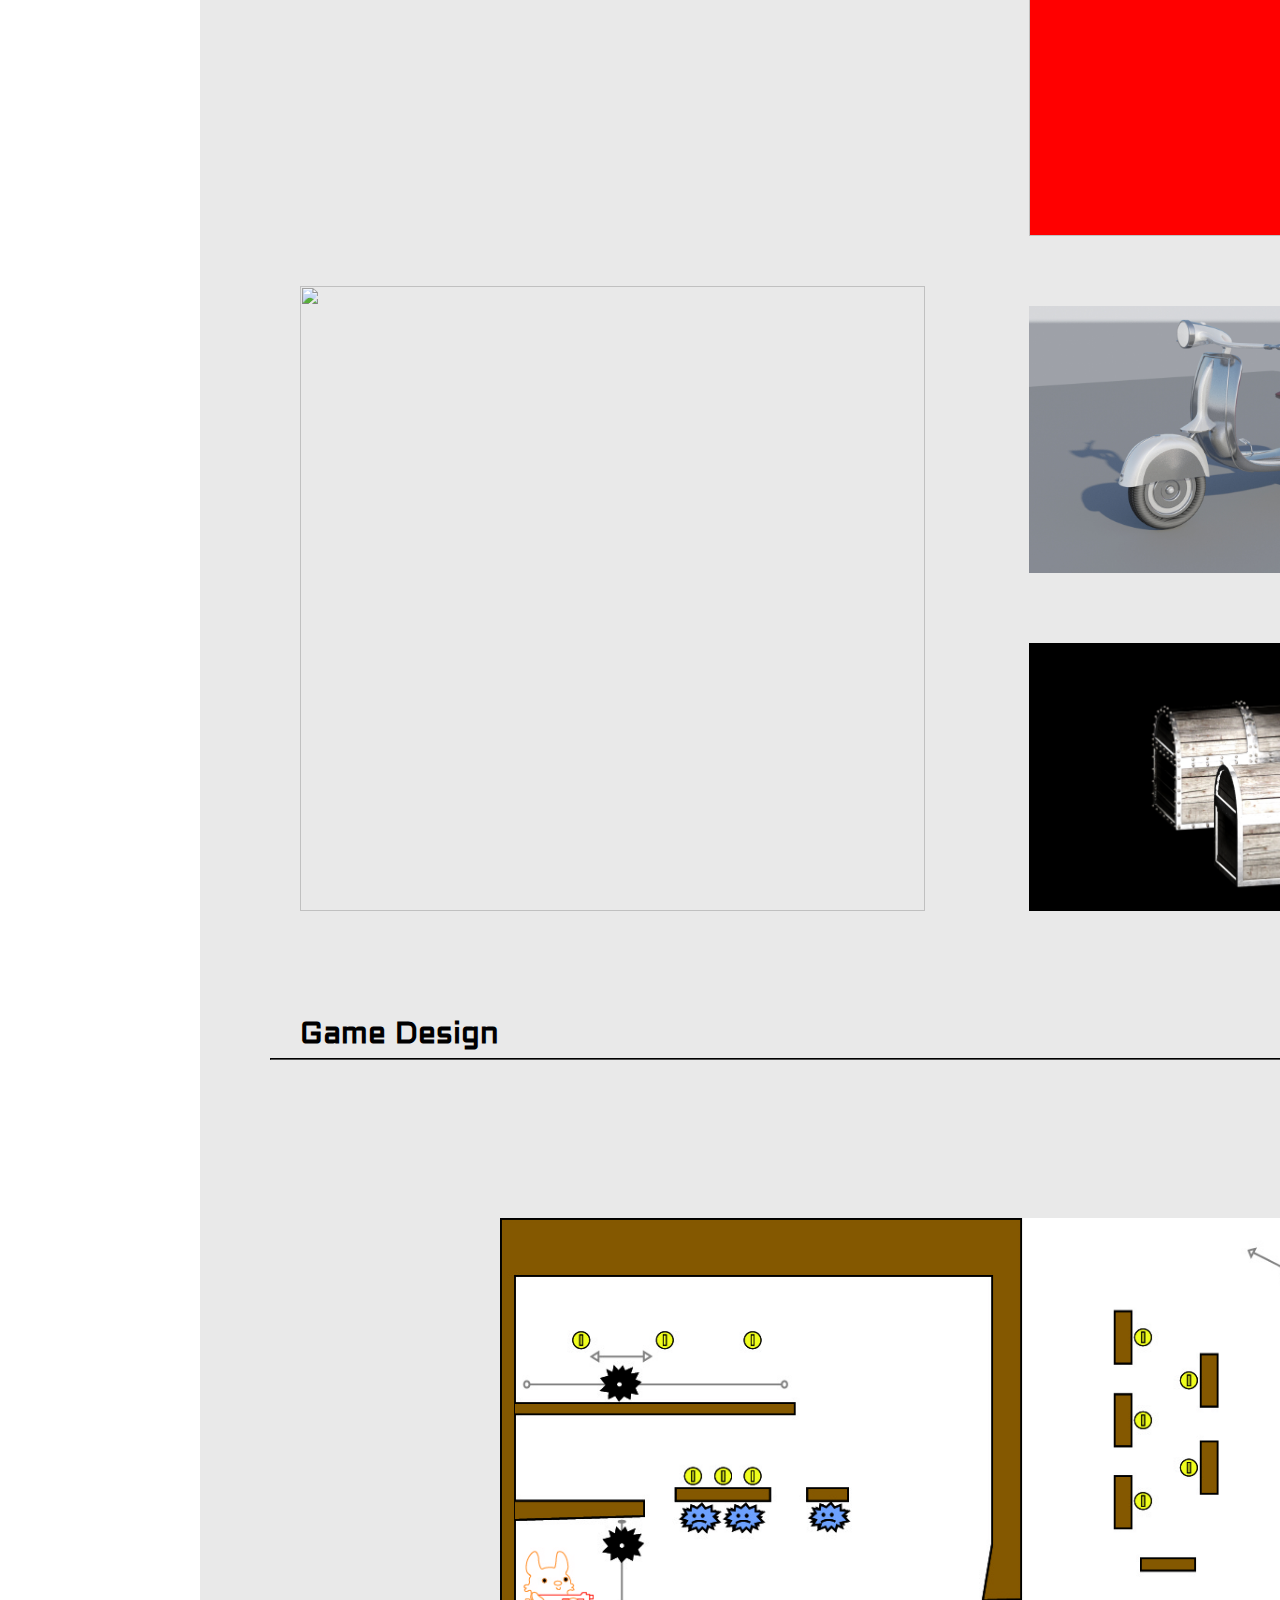
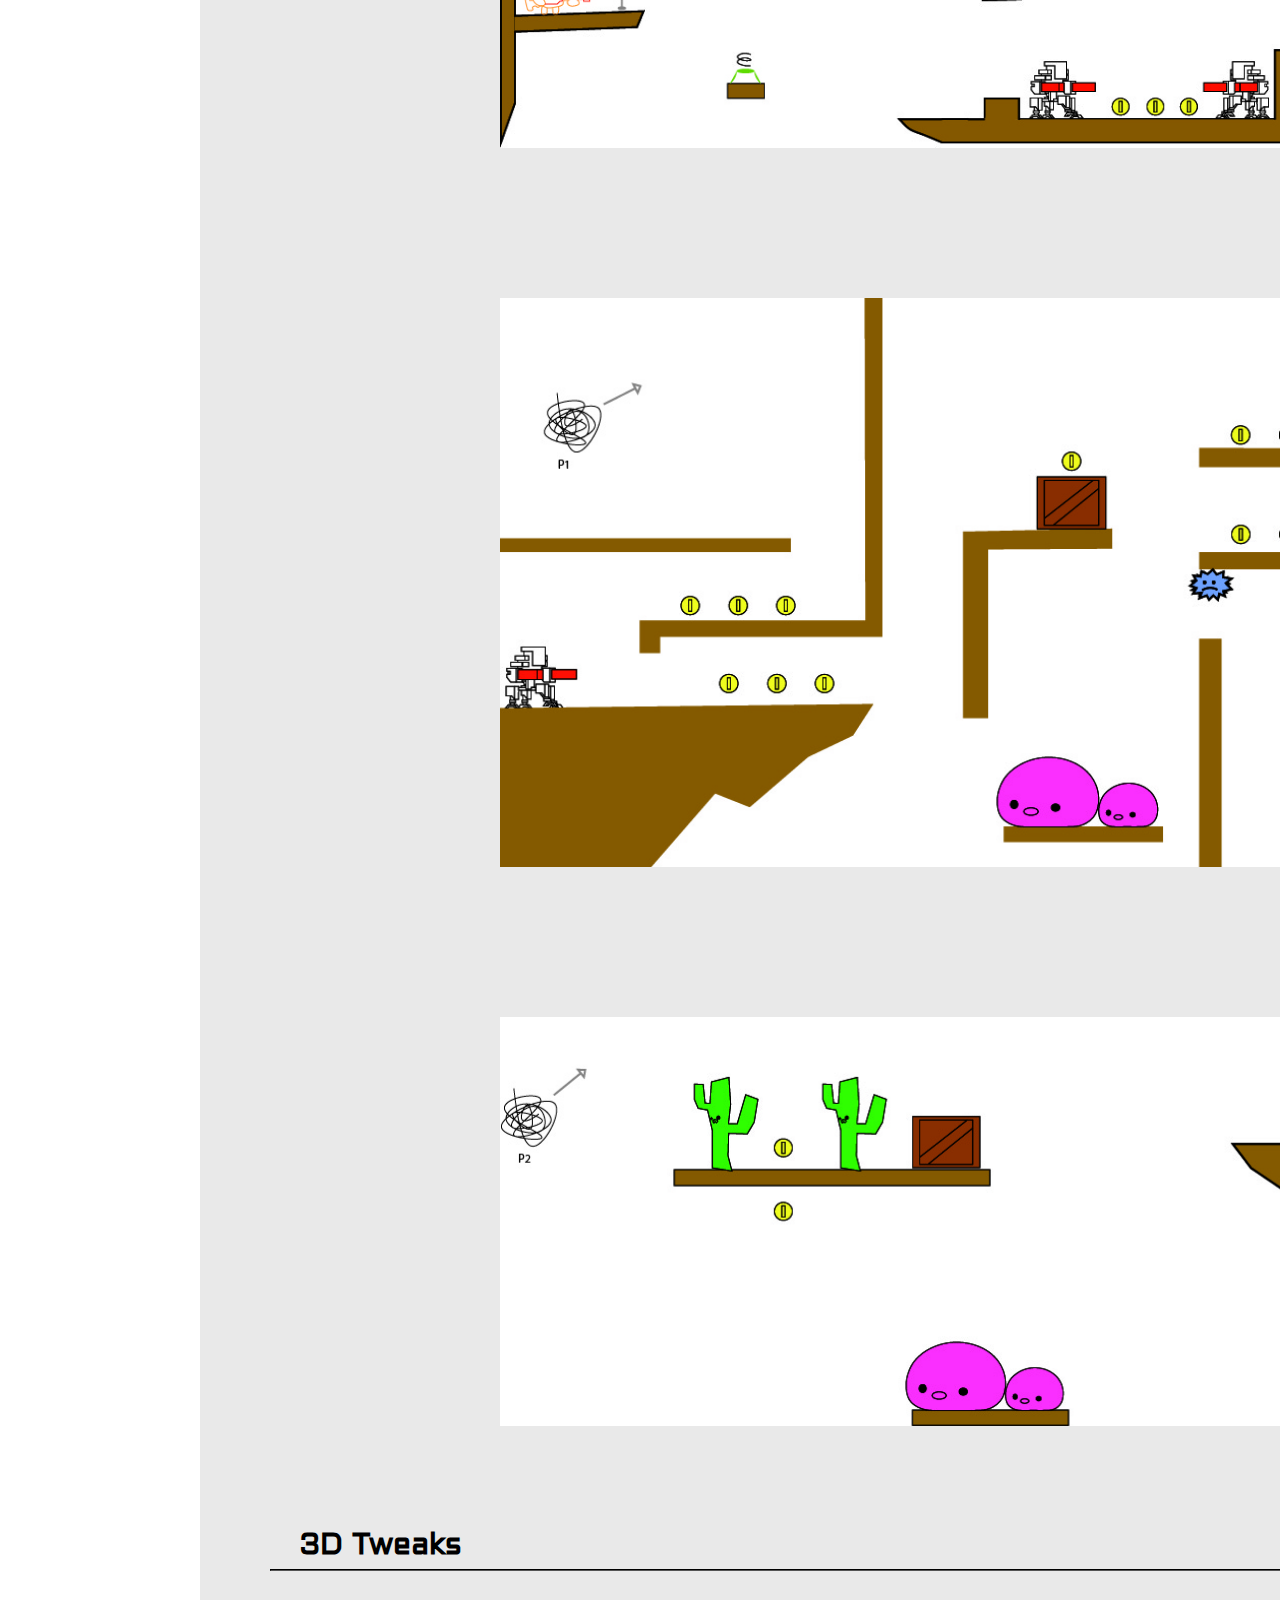
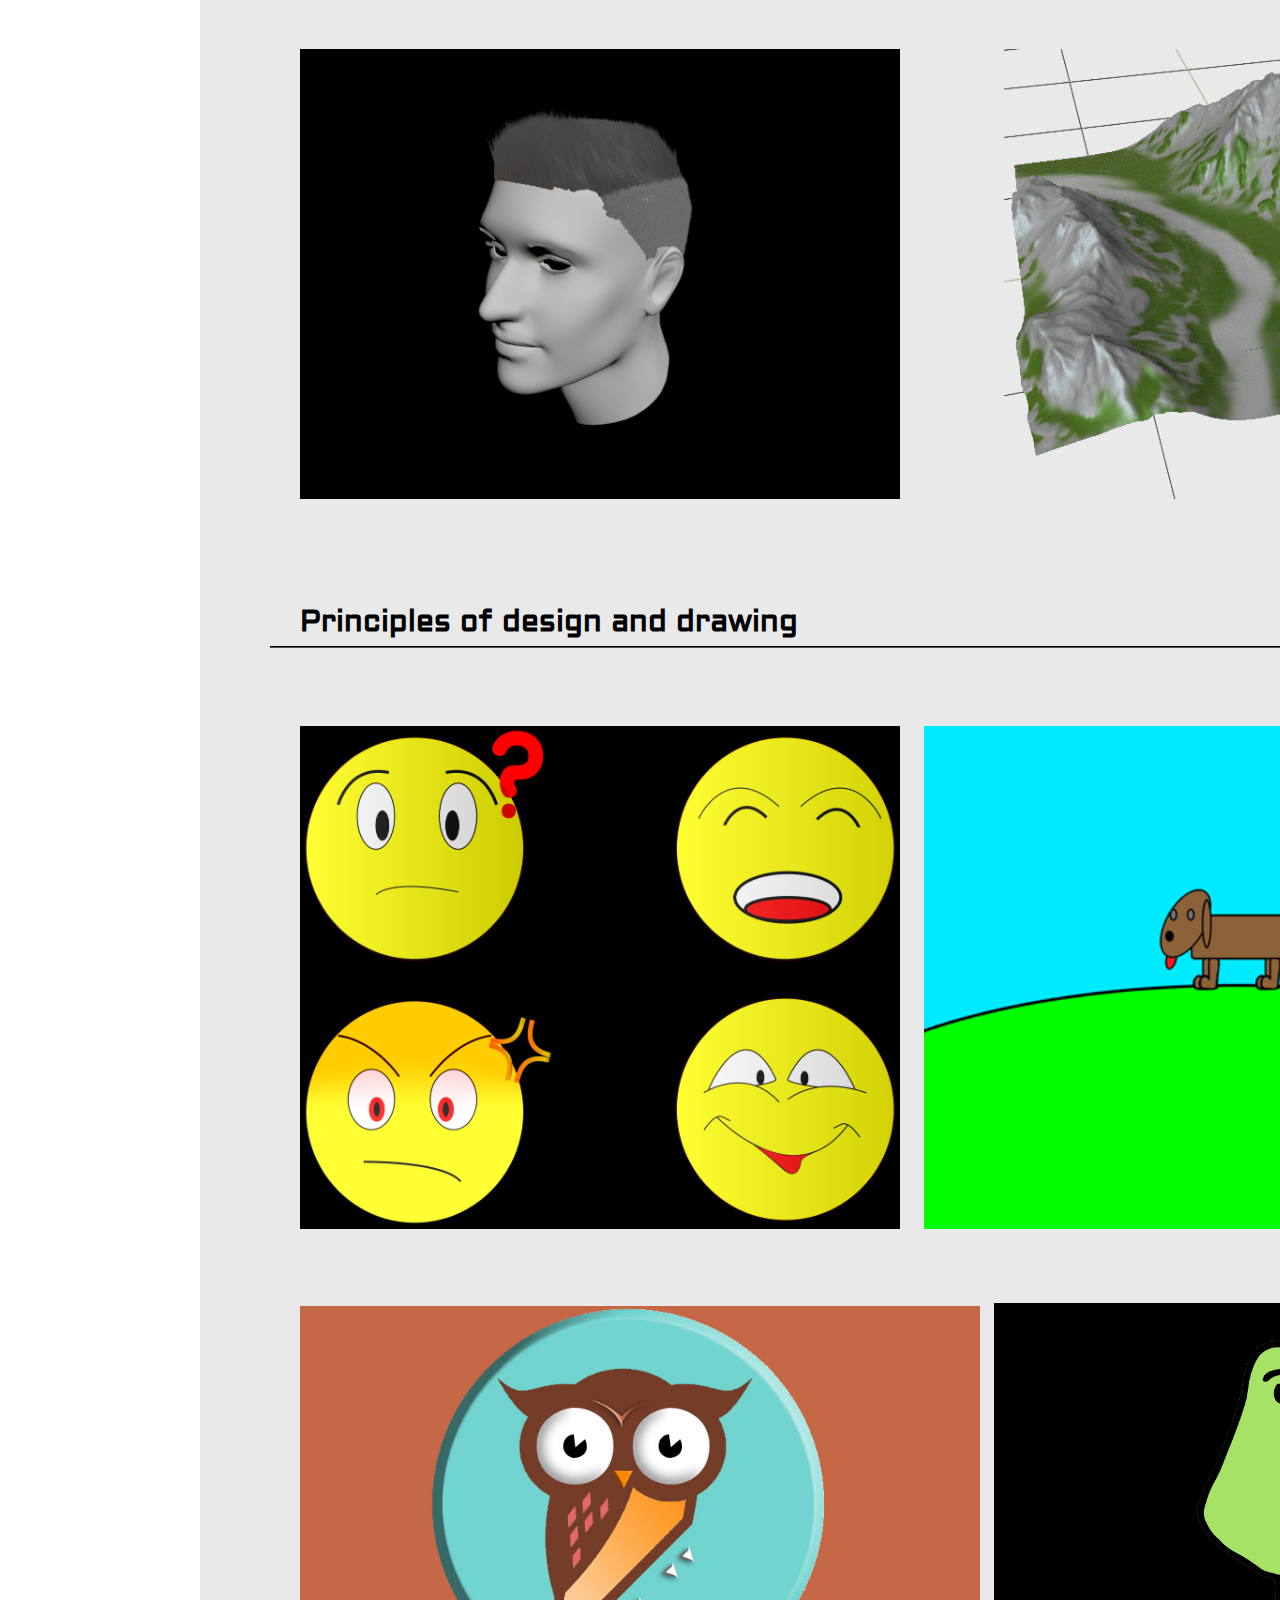
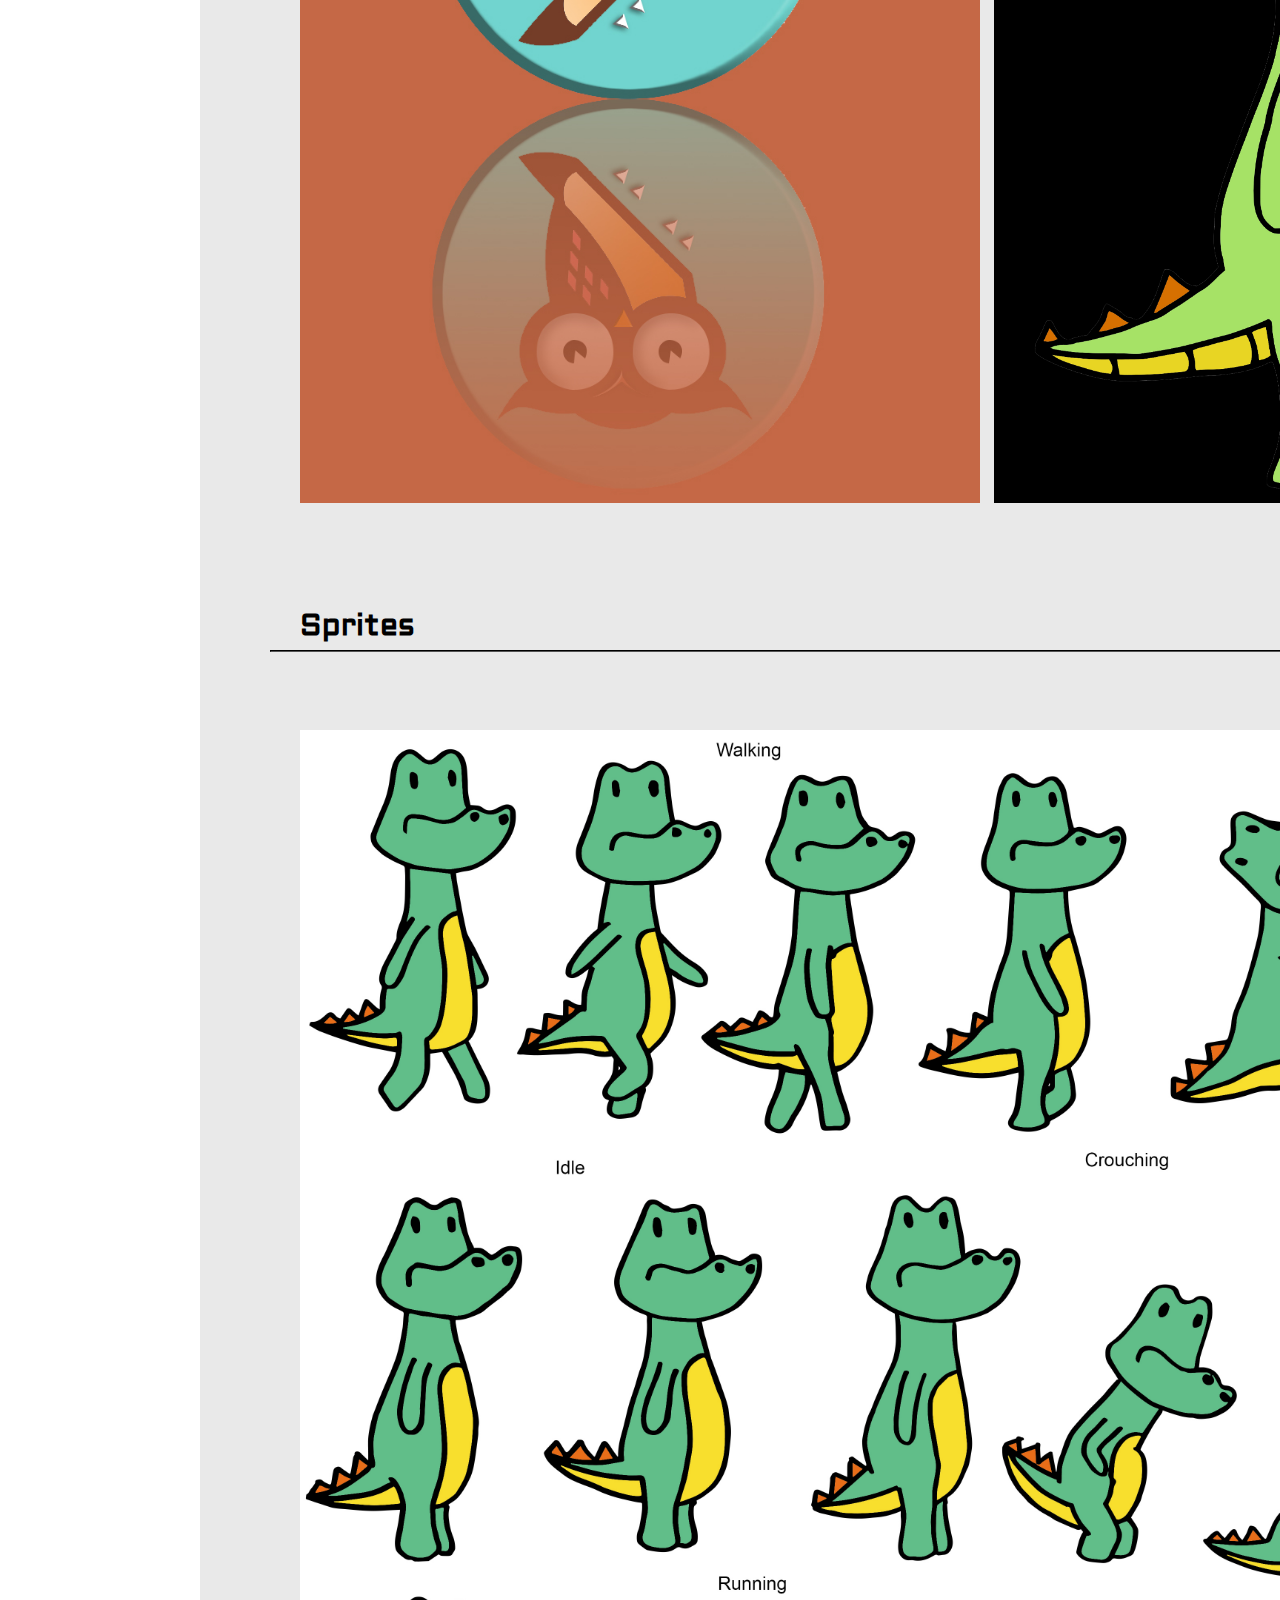
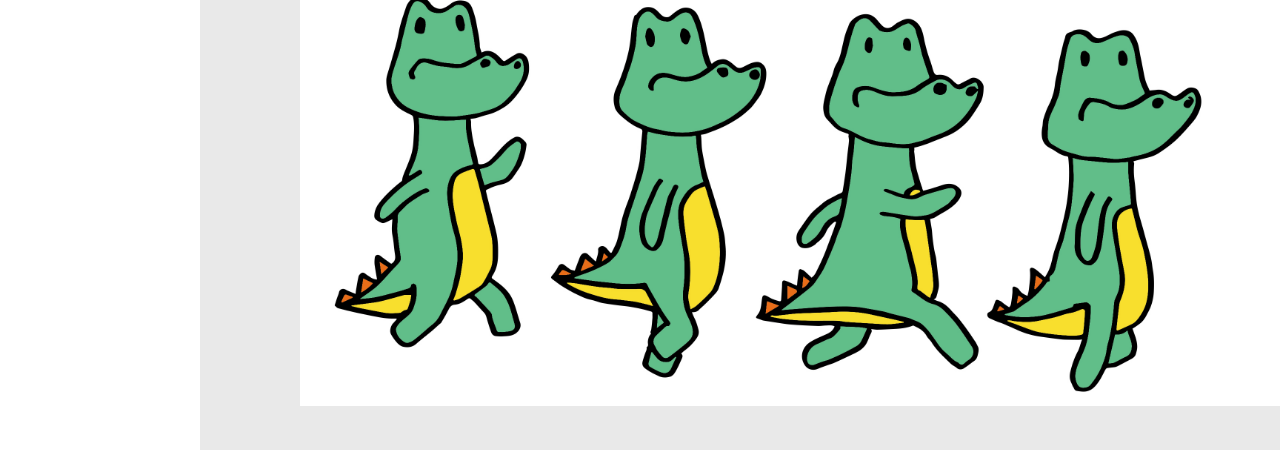
==== commit 354b7dc4: "Add files via upload" ====
--- a/index.html
+++ b/index.html
@@ -142,7 +142,7 @@
             </div>
             <div id="DivImg" ></div>
             <div id="DivVid"></div>
-            <div id=DivPro></div>
+            <div id="DivPro"></div>
     
                 <img id="scrollup" src="media/images/scrollimg.png">
         
--- a/style.css
+++ b/style.css
@@ -170,6 +170,7 @@
     left:200px;
     height: 12300px;
     width: 1500px;
+    
 }
 
 #DivVid{
@@ -182,6 +183,7 @@
     left:200px;
     height: 3200px;
     width: 1500px;
+    visibility: hidden;
 }
 
 #DivPro{
@@ -194,6 +196,7 @@
     left:200px;
     height: 1500px;
     width: 1500px;
+    visibility: hidden;
 }
 
 #images img{
